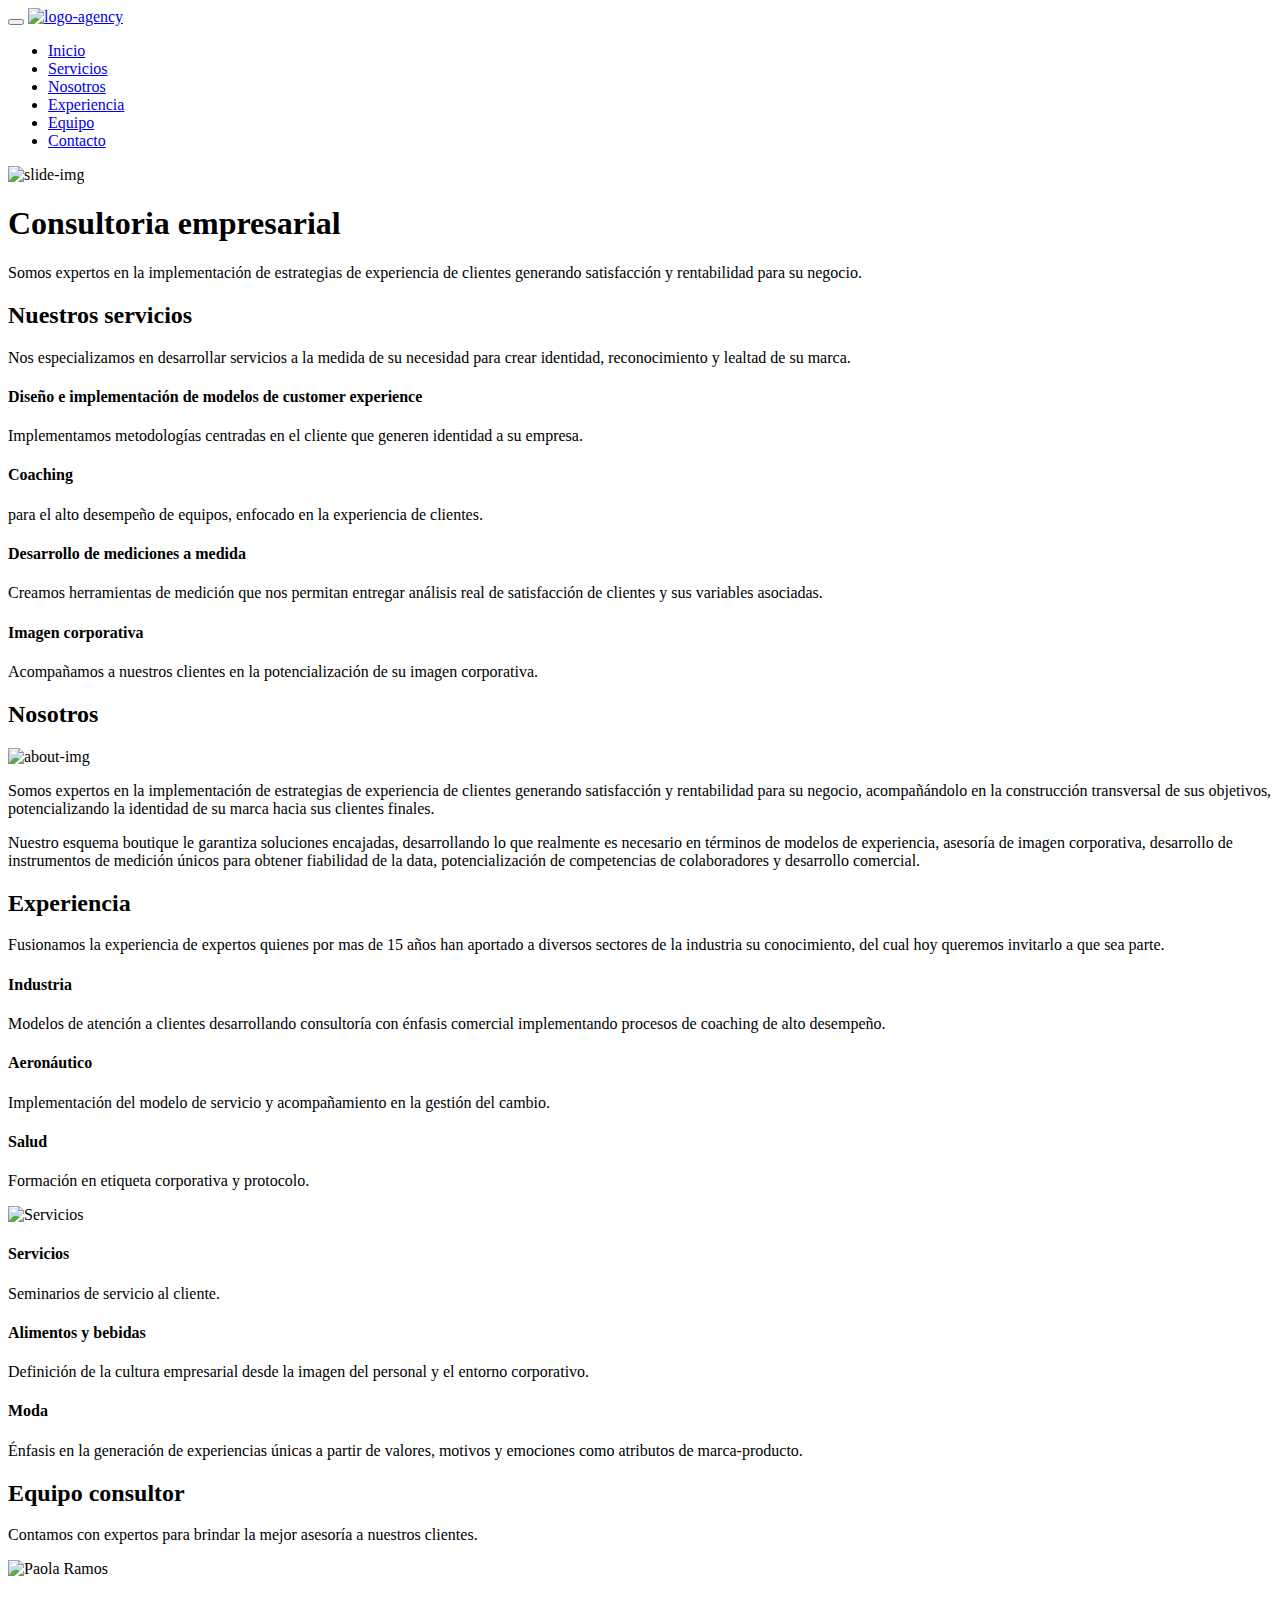
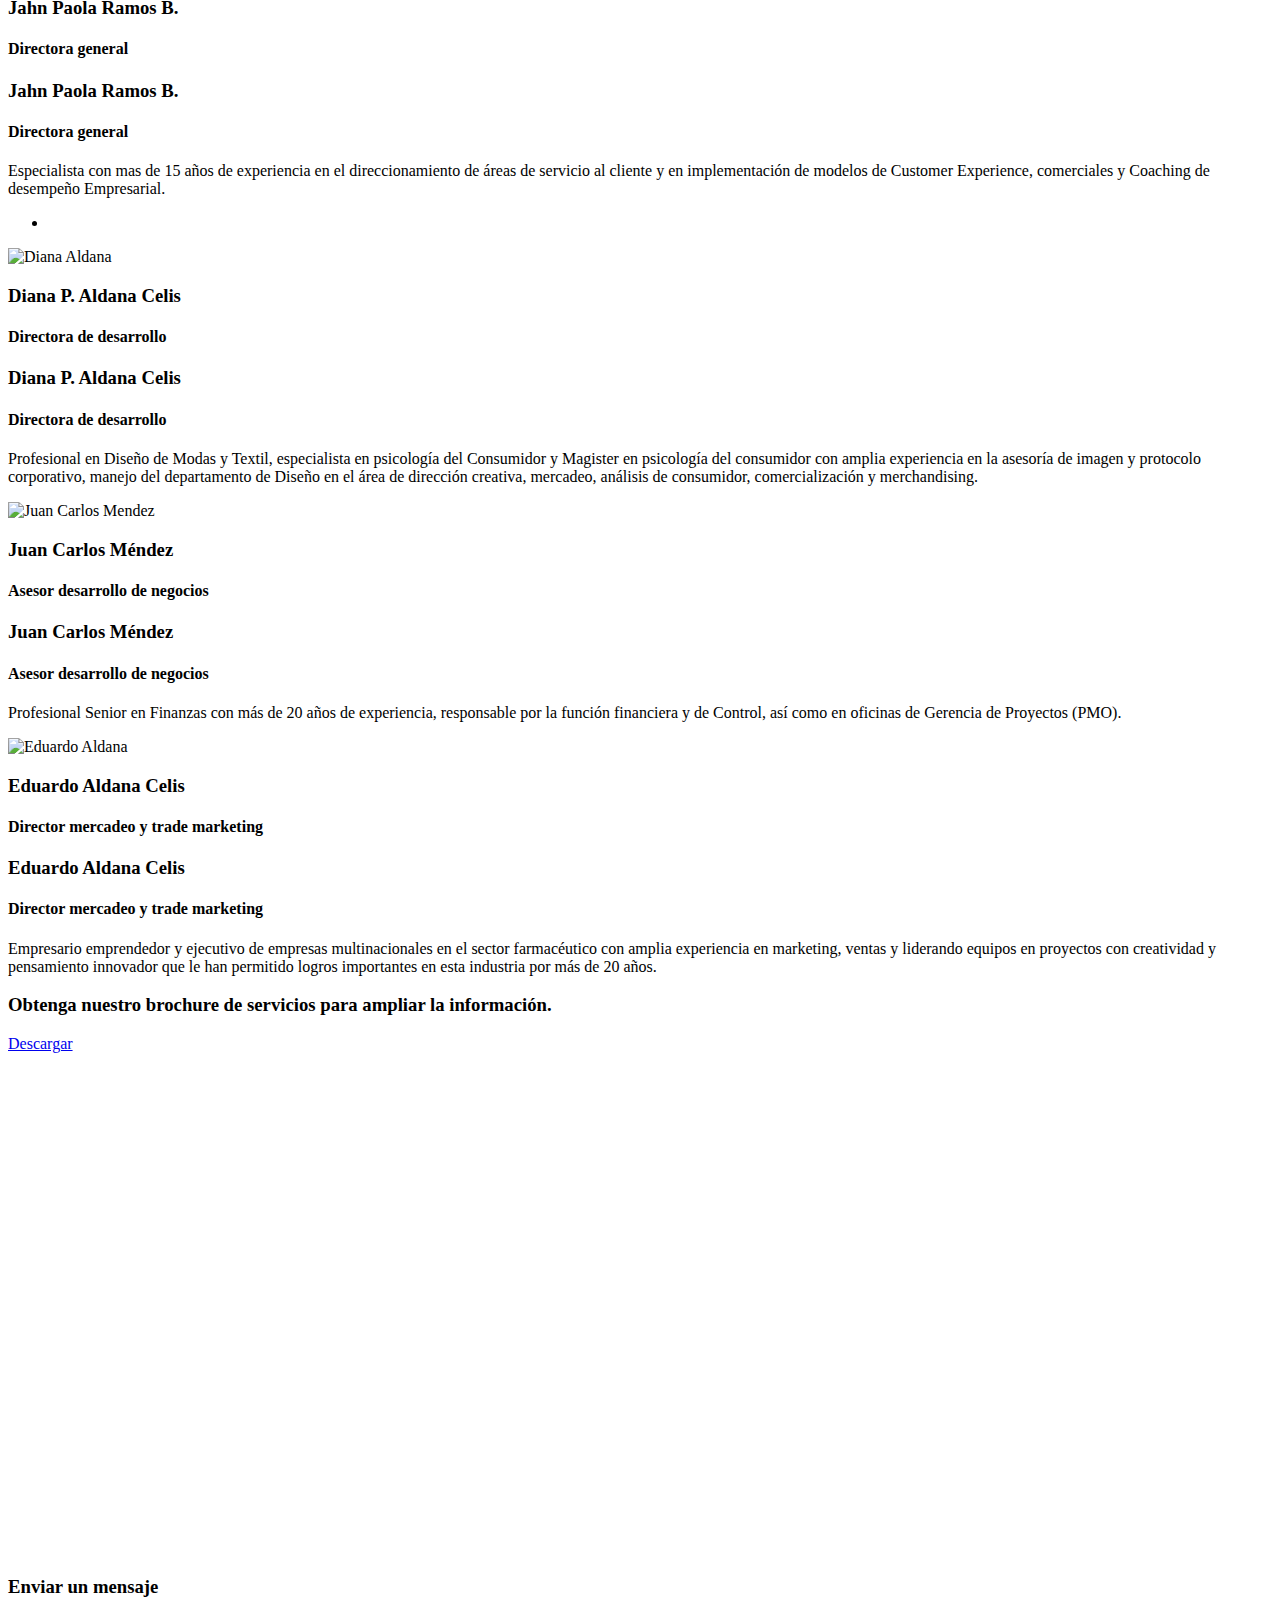
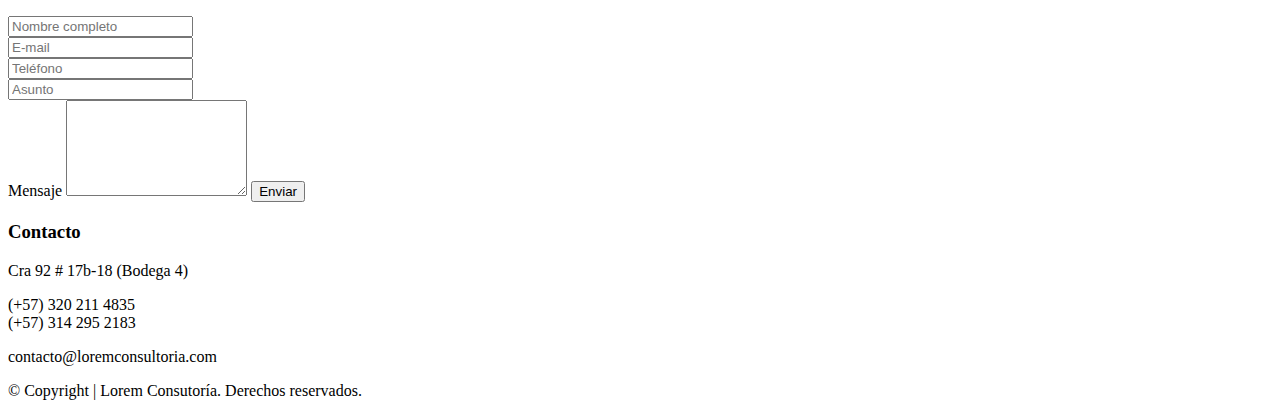
==== index.html @ 99b01c91 "Add files via upload" ====
<!DOCTYPE html>
<html class="no-js" lang="zxx">


<head>
    <meta charset="utf-8">
    <meta name="viewport" content="width=device-width, initial-scale=1.0">
    <meta http-equiv="X-UA-Compatible" content="IE=edge" />
    <meta content="Venum Layout , website customizable theme , responsive theme , top theme on themeforest , best multipurpose theme , Theme Forest Theme"
        name="keywords">
    <!-- The above 3 meta tags *must* come first in the head; any other head content must come *after* these tags -->
    <title>Lorem &#124; Consultoría empresarial</title>
    <!-- icon -->
    <link rel="icon" href="img/favicon.png">
    <!-- Bootstrap -->
    <link rel="stylesheet" href="css/bootstrap.min.css">
    <!-- Fonts -->
    <link rel="stylesheet" href="css/font-awesome.min.css">
    <link rel="stylesheet" type="text/css" href="css/flaticon.css">
    <link rel="stylesheet" href="css/font.css" />
    <!-- Fonts2 -->
    <link rel="stylesheet" type="text/css" href="fonts2/flaticon.css">
    <!-- Animate Min -->
    <link rel="stylesheet" href="css/animate.min.css">
    <!-- Slider Min -->
    <link rel="stylesheet" href="css/owl.carousel.css">
    <!--  youtube -->
    <link rel="stylesheet" href="css/lity.css">
    <link rel="stylesheet" href="css/lightbox.css">
    <!-- Venum stylesheet -->

    <link rel="stylesheet" href="css/slick.css">
    <link rel="stylesheet" href="css/color.css">
    <link rel="stylesheet" href="css/color-theme/theme3.css">
    <link rel="stylesheet" href="css/style.css">
    <link rel="stylesheet" href="css/responsive.css">
    <!--[if lt IE 9]>
	 <script src="js/modernizr-2.8.3.min.js"></script>
    <script src="https://oss.maxcdn.com/respond/1.4.2/respond.min.js"></script>
    <![endif]-->

</head>

<body data-spy="scroll" data-target=".navbar" data-offset="100">
    <!-- loader -->
    <div class="loader-popover" id="loader">
        <div class="loader">
            <div class="loader-container">
                <div class="box1"></div>
                <div class="box2"></div>
                <div class="box3"></div>
                <div class="box4"></div>
            </div>
        </div>
    </div>
    <!-- loader end -->
    <!-- Header-->
    <header>
        <div class="navbar navbar-default type-6">
            <div class="container">
                <div class="navbar-header">
                    <!-- Brand and toggle get grouped for better mobile display -->
                    <button aria-expanded="false" class="navbar-toggle collapsed" data-target=".navbar-collapse" data-toggle="collapse" type="button">
                        <span class="icon-bar"></span>
                        <span class="icon-bar"></span>
                        <span class="icon-bar"></span>
                    </button>
                    <a class="navbar-brand logo-agency" href="#">
                        <img src="img/logo.png" class="img-responsive " alt="logo-agency" />
                    </a>
                </div>
                <!-- Collect the nav links, forms, and other content for toggling -->
                <div class="navbar-collapse collapse ">
                    <ul class="nav navbar-nav">
                        <li class="active">
                            <a href="#inicio">Inicio</a>
                        </li>
                        <li>
                            <a href="#servicios">Servicios</a>
                        </li>
                        <li>
                            <a href="#nosotros">Nosotros</a>
                        </li>
                        <li>
                            <a href="#experiencia">Experiencia</a>
                        </li>
                        <li>
                            <a href="#equipo">Equipo</a>
                        </li>
                        <li>
                            <a href="#contacto">Contacto</a>
                        </li>
                    </ul>
                </div>
                <!-- /.navbar-collapse -->
            </div>
        </div>
    </header>
    <!-- end header -->
    <!-- Start-Home -->
    <main id="inicio">
        <!-- Wrapper for fixed -->
        <div class="carousel-inner" role="listbox">
            <!-- Item 1 -->
            <div class="item active static-home">
                <img src="img/inicio.jpg" class="img-responsive full-width" alt="slide-img">
                <div class="bg-overlay-corp"></div>
                <div class="inner-desc corp-inner-desc">
                    <div class="container">
                        <div class="row">
                            <div class="col-md-12 text-center">
                                <h1 class="slide-title">Consultoria empresarial</h1>
                                <p class="slide-subtitle m-0-auto">
                                    Somos expertos en la implementación de estrategias de experiencia de clientes generando satisfacción y rentabilidad para su negocio.
                                </p>
                            </div>
                        </div>
                    </div>
                </div>
            </div>
        </div>
        <!-- mouse-scroll-->
        <div class="mouse-container corp-mouse-container">
            <a href="#servicios">
                <div class="mouse">
                    <span class="scroll-down"></span>
                </div>
            </a>
        </div>
    </main>
    <!-- END-HOME -->
    
    <!-- Service section -->
    <section class="section-padding back-grey" id="servicios">
        <div class="container">
            <div class="section-title">
                <h2 class="title-content">Nuestros servicios</h2>
                <span class="title-line">
                    <i></i>
                    <i></i>
                    <i></i>
                </span>
            </div>
            <div class="about-detail">
                <p>Nos especializamos en desarrollar servicios a la medida de su necesidad  para crear  identidad, reconocimiento y lealtad de su marca.</p>
            </div>
            <div class="row mar-t-60">
                <div class="col-xs-6 col-sm-3">
                    <div class="caurses-box">
                        <i class="flaticon-016-teamwork-1"></i>
                        <h4 class="service-box-title">Diseño e implementación de modelos de customer experience</h4>
                        <p>Implementamos metodologías centradas en el cliente que generen identidad a su empresa.</p>
                    </div>
                </div>
                <div class="col-xs-6 col-sm-3">
                    <div class="caurses-box">
                        <i class="flaticon-028-conference"></i>
                        <h4 class="service-box-title">Coaching</h4>
                        <p>para el alto desempeño de equipos, enfocado en la experiencia de clientes.</p>
                    </div>
                </div>
                <div class="col-xs-6 col-sm-3">
                    <div class="caurses-box">
                        <i class="flaticon-034-analysis"></i>
                        <h4 class="service-box-title">Desarrollo de mediciones a medida</h4>
                        <p>Creamos herramientas de medición que nos permitan entregar análisis real de satisfacción de clientes y sus variables asociadas.</p>
                    </div>
                </div>

                <div class="col-xs-6 col-sm-3">
                    <div class="caurses-box">
                        <i class="flaticon-026-question-1"></i>
                        <h4 class="service-box-title">Imagen corporativa</h4>
                        <p>Acompañamos a nuestros clientes en la potencialización de su imagen corporativa.</p>
                    </div>
                </div>
                
            </div>
        </div>
    </section>
    <!-- Service section  ends -->
    
    <!-- About-Section -->
    <section class="about section-padding" id="nosotros">
        <div class="container">
            <div class="section-title">
                <h2 class="title-content">Nosotros</h2>
                <span class="title-line">
                    <i></i>
                    <i></i>
                    <i></i>
                </span>
            </div>
            <div class="about-detail">
<!--                <p>Interdum blandit acquam, in curabitur in mollis dis non nullam, nostra sed sapien pede at augue, elit torquent dolor, massa lectus nunc aliquam.</p>-->
            </div>
            <div class="row pad-t-60">
                <div class="col-sm-5 col-xs-12">
                    <div class="about-corp-img">
                        <img src="img/acerca.jpg" class="img-responsive" alt="about-img">
                    </div>
                </div>
                <div class="col-sm-7 col-xs-12">

                    <div class="about-content">
                        <p>Somos expertos en la implementación de estrategias de experiencia de clientes generando satisfacción y rentabilidad para su negocio, acompañándolo en la construcción transversal de sus objetivos, potencializando la identidad de su marca hacia sus clientes finales.</p>
                        <p>Nuestro esquema boutique le garantiza soluciones encajadas, desarrollando lo que realmente es necesario en términos de modelos de experiencia, asesoría de imagen corporativa, desarrollo de instrumentos de medición únicos para obtener fiabilidad de la data, potencialización de competencias de colaboradores y desarrollo comercial.</p>
                    </div>
                </div>
            </div>
        </div>
    </section>
    <!-- about section  ends -->

    <!-- Experiance section -->
    <section class="section-padding back-grey" id="experiencia">
        <div class="container">
            <div class="section-title">
                <h2 class="title-content">Experiencia</h2>
                <span class="title-line">
                    <i></i>
                    <i></i>
                    <i></i>
                </span>
            </div>
            <div class="about-detail">
                <p>Fusionamos la experiencia de expertos quienes por mas de 15 años han aportado a diversos sectores de la industria su conocimiento, del cual hoy queremos invitarlo a que sea parte.</p>
            </div>
            <div class="row pad-t-60">
                <div class="col-xs-12 col-sm-6 col-md-4">
                    <div class="service-corp-left">
                        <div class="service-corp-box">
                            <div class="corp-service-box">
                                <h4 class="service-box-title">Industria</h4>
                                <p>Modelos de atención a clientes desarrollando consultoría con énfasis comercial implementando procesos de coaching de alto desempeño.</p>
                            </div>
                        </div>
                    </div>
                    <!-- item -->
                    <div class="service-corp-left pad-t-60">
                        <div class="service-corp-box">
                            <div class="corp-service-box">
                                <h4 class="service-box-title">Aeronáutico</h4>
                                <p>Implementación del modelo de servicio y acompañamiento en la gestión del cambio.</p>
                            </div>
                        </div>
                    </div>
                    <!-- item -->
                    <div class="service-corp-left pad-t-60">
                        <div class="service-corp-box">
                            <div class="corp-service-box">
                                <h4 class="service-box-title">Salud</h4>
                                <p>Formación en etiqueta corporativa y protocolo.</p>
                            </div>
                        </div>
                    </div>
                </div>
                <!-- service-img -->
                <div class="col-xs-12 col-md-4 hidden-sm hidden-xs">
                    <div class="corp-service-img">
                        <img src="img/servicios.jpg" class="img-responsive" alt="Servicios">
                    </div>
                </div>
                <div class="col-xs-12 col-sm-6 col-md-4">
                    <div class="service-corp-right">
                        <div class="service-corp-box">
                            <div class="corp-service-box left-box">
                                <h4 class="service-box-title">Servicios</h4>
                                <p>Seminarios de servicio al cliente.</p>
                            </div>
                        </div>
                    </div>
                    <!-- item -->
                    <div class="service-corp-right pad-t-60">
                        <div class="service-corp-box">
                            <div class="corp-service-box left-box">
                                <h4 class="service-box-title">Alimentos y bebidas</h4>
                                <p>Definición de la cultura empresarial desde la imagen del personal y el entorno corporativo.</p>
                            </div>
                        </div>
                    </div>
                    <div class="service-corp-right pad-t-60">
                        <div class="service-corp-box">
                            <div class="corp-service-box left-box">
                                <h4 class="service-box-title">Moda</h4>
                                <p>Énfasis en la generación de experiencias únicas a partir de valores, motivos y emociones como atributos de marca-producto.</p>
                            </div>
                        </div>
                    </div>
                </div>
            </div>
        </div>
    </section>
    <!-- Experince section  ends -->
    
    <!-- Team section   -->
    <section class="team section-padding" id="equipo">
        <div class="container">
            <div class="section-title">
                <h2 class="title-content">Equipo consultor</h2>
                <span class="title-line">
                    <i></i>
                    <i></i>
                    <i></i>
                </span>
            </div>
            <div class="about-detail">
                <p>Contamos con expertos para brindar la mejor asesoría a nuestros clientes.</p>
            </div>
            <!-- team-slider -->
            <div class="team-slides owl-carousel  mar-t-60">
                <!-- item -->
                <div class="creative-box">
                    <div class="creative-img">
                        <img src="img/paola_ramos.jpg" alt="Paola Ramos">
                        <div class="team-member">
                            <h3 class="team-name">Jahn Paola Ramos B.</h3>
                            <h4 class="team-position">Directora general</h4>
                        </div>
                    </div>
                    <div class="creative-box-info">
                        <div class="creative-box-detail">
                            <div class="overlay-border"></div>
                            <div class="overlay-wrap">
                                <h3 class="team-name2">Jahn Paola Ramos B.</h3>
                                <h4 class="team-position2">Directora general</h4>
                                <div class="creative-description">
                                    <p>Especialista con mas de 15 años de experiencia en el direccionamiento de áreas de servicio al cliente y en implementación de modelos de Customer Experience, comerciales y Coaching de desempeño Empresarial.</p>
                                </div>
                                <ul class="social">
                                    <li>
                                        <a href="https://www.linkedin.com/in/jahn-paola-ramos-bolaños-69a4546b" target="_blank">
                                            <span class="fa fa-linkedin"></span>
                                        </a>
                                    </li>
                                </ul>
                            </div>
                        </div>
                    </div>
                </div>
                <!-- item -->
                <div class="creative-box">
                    <div class="creative-img">
                        <img src="img/diana_aldana.jpg" alt="Diana Aldana">
                        <div class="team-member">
                            <h3 class="team-name">Diana P. Aldana Celis</h3>
                            <h4 class="team-position">Directora de desarrollo</h4>
                        </div>
                    </div>
                    <div class="creative-box-info">
                        <div class="creative-box-detail">
                            <div class="overlay-border"></div>
                            <div class="overlay-wrap">
                                <h3 class="team-name2">Diana P. Aldana Celis</h3>
                                <h4 class="team-position2">Directora de desarrollo</h4>
                                <div class="creative-description">
                                    <p>Profesional en Diseño de Modas y Textil, especialista en psicología del Consumidor y Magister en psicología del consumidor con amplia experiencia en la asesoría de imagen y protocolo corporativo, manejo del departamento de Diseño en el área de dirección creativa, mercadeo, análisis de consumidor, comercialización y merchandising.</p>
                                </div>
<!--
                                <ul class="social">
                                    <li>
                                        <a href="#">
                                            <span class="fa fa-linkedin"></span>
                                        </a>
                                    </li>
                                </ul>
-->
                            </div>
                        </div>
                    </div>
                </div>
                <!-- item -->
                <div class="creative-box">
                    <div class="creative-img">
                        <img src="img/juan_mendez.jpg" alt="Juan Carlos Mendez">
                        <div class="team-member">
                            <h3 class="team-name">Juan Carlos Méndez</h3>
                            <h4 class="team-position">Asesor desarrollo de negocios</h4>
                        </div>
                    </div>
                    <div class="creative-box-info">
                        <div class="creative-box-detail">
                            <div class="overlay-border"></div>
                            <div class="overlay-wrap">
                                <h3 class="team-name2">Juan Carlos Méndez</h3>
                                <h4 class="team-position2">Asesor desarrollo de negocios</h4>
                                <div class="creative-description">
                                    <p>Profesional Senior en Finanzas con más de 20 años de experiencia, responsable por la función financiera y de Control, así como en oficinas de Gerencia de Proyectos (PMO).</p>
                                </div>
<!--
                                <ul class="social">
                                    <li>
                                        <a href="#">
                                            <span class="fa fa-linkedin"></span>
                                        </a>
                                    </li>
                                </ul>
-->
                            </div>
                        </div>
                    </div>
                </div>
                <!-- item -->
                <div class="creative-box">
                    <div class="creative-img">
                        <img src="img/eduardo_aldana.jpg" alt="Eduardo Aldana">
                        <div class="team-member">
                            <h3 class="team-name">Eduardo Aldana Celis</h3>
                            <h4 class="team-position">Director mercadeo y trade marketing</h4>
                        </div>
                    </div>
                    <div class="creative-box-info">
                        <div class="creative-box-detail">
                            <div class="overlay-border"></div>
                            <div class="overlay-wrap">
                                <h3 class="team-name2">Eduardo Aldana Celis</h3>
                                <h4 class="team-position2">Director mercadeo y trade marketing</h4>
                                <div class="creative-description">
                                    <p>Empresario emprendedor y ejecutivo de empresas multinacionales en el sector farmacéutico con amplia experiencia en marketing, ventas y liderando equipos en proyectos con creatividad y pensamiento innovador que le han permitido logros importantes en esta industria por más de 20 años.</p>
                                </div>
<!--
                                <ul class="social">
                                    <li>
                                        <a href="#">
                                            <span class="fa fa-linkedin"></span>
                                        </a>
                                    </li>
                                </ul>
-->
                            </div>
                        </div>
                    </div>
                </div>

            </div>
        </div>
    </section>
    <!-- Team section  ends -->
    
    <!-- search section -->
    <div class="search-section section-padding" id="brochure">
        <div class="container">
            <div class="search-item">
                <h3 class="colud-desc">Obtenga nuestro brochure de servicios para ampliar la información.</h3>
                <div class="form-group">
                    <a href="pdf/brochure_lorem_consultoria.pdf" class="btn btn-subscribe bg-corp-btn" target="_blank">Descargar</a>
                </div>
            </div>
        </div>
    </div>
    <!-- Search section  ends -->
    
    <!-- google map -->
    <div>
        <iframe src="https://www.google.com/maps/embed?pb=!1m18!1m12!1m3!1d3976.597256353423!2d-74.1395526846743!3d4.665672743258023!2m3!1f0!2f0!3f0!3m2!1i1024!2i768!4f13.1!3m3!1m2!1s0x8e3f9c62dd8c9e81%3A0x4a41a7c8c65f574e!2sCra.%2092%20%2317b-18%2C%20Bogot%C3%A1!5e0!3m2!1ses-419!2sco!4v1583861255949!5m2!1ses-419!2sco" width="100%" height="500" frameborder="0" style="border:0;" allowfullscreen=""></iframe>
    </div>
    <!-- Google Map ends -->
    <!-- Footer section -->
    <footer class="footer agency">
        <div class="container">
            <div class="inner-footer">
                <div class="footer-form-panel ">
                    <div class="info-form" id="contacto">
                        <h3 class="con-info-title">Enviar un mensaje</h3>
                        <form action="https://formspree.io/contacto@loremconsultoria.com" method="POST">
                        <div class="row">
                            <div class="col-md-6 col-sm-12">
                                <div class="form-group">
                                    <input type="text" name="name" class="form-control" placeholder="Nombre completo">
                                </div>
                            </div>
                            <div class="col-md-6 col-sm-12">
                                <div class="form-group">
                                    <input type="email" name="_replyto" class="form-control" placeholder="E-mail">
                                </div>
                            </div>
                        </div>
                        <div class="row">
                            <div class="col-md-6 col-sm-12">
                                <div class="form-group">
                                    <input type="text" name="name" class="form-control" placeholder="Teléfono">
                                </div>
                            </div>
                            <div class="col-md-6 col-sm-12">
                                <div class="form-group">
                                    <input type="text" name="name" class="form-control" placeholder="Asunto">
                                </div>
                            </div>
                        </div>
                        <div class="row">
                            <div class="col-md-12">
                                <div class="form-textarea">
                                    <label for="name">Mensaje</label>
                                    <textarea name="massage" rows="6" class="textarea" placeholder="" id="name"></textarea>
                                    <input type="submit" class="btn text-center comment-btn corp-bg-btn" value="Enviar">
                                </div>
                            </div>
                        </div>
                        </form>
                    </div>
                        

                </div>
                
<!--
                <form action="https://formspree.io/nicolas.vesga@gmail.com" method="POST">
                    <label>
                        Your Name:
                        <input type="text" name="name">
                    </label>
                    <label>
                        Your Email:
                        <input type="email" name="_replyto">
                    </label>
                    <label>
                        Message:
                        <textarea name="message"></textarea>
                    </label>
                        <input type="submit" value="Send">
                </form>
-->
                
                <div class="footer-contact-panel corp-contact-panel ">
                    <div class="con-info corp-bg-clr">
                        <h3 class="con-info-title">Contacto</h3>
<!--
                        <div class="cont-review">
                            <span aria-hidden="true" class=" icon_clock_alt"></span>
                            <p>Lun-Vie 09:00am - 05:00pm</p>
                        </div>
-->
                        <div class="cont-review">
                            <span aria-hidden="true" class="icon_pin_alt"></span>
                            <p>Cra 92 # 17b-18 (Bodega 4)</p>
                        </div>
                        <div class="cont-review">
                            <span aria-hidden="true" class="icon_phone"></span>
                            <p>(+57) 320 211 4835
                            <br>(+57) 314 295 2183</p>
                        </div>
                        <div class="cont-review">
                            <span aria-hidden="true" class="icon_mail_alt"></span>
                            <p class="pad-b-0">contacto@loremconsultoria.com
                        </div>
<!--
                        <div class="footer-social-icon">
                            <ul>
                                <li>
                                    <a href="#">
                                        <i class=" fa fa-linkedin" aria-hidden="true"></i>
                                    </a>
                                </li>
                            </ul>
                        </div>
-->
                    </div>
                </div>
            </div>
            <div class="up-angle text-center">
                <a aria-hidden="true" href="#inicio" data-toggle="tooltip">
                    <i class="arrow_carrot-2up"></i>
                </a>
            </div>
        </div>
    </footer>
    <!-- Footer bottom-->
    <div class="footer-copyright">
        <div class="container">
            <p>&copy; Copyright | Lorem Consutoría. Derechos reservados.</p>
        </div>
    </div>
    <!-- Footer section  ends -->

    <!-- Jquery -->
    <script src="js/jquery.min.js"></script>
    <!-- Bootstrap JS -->
    <script src="js/bootstrap.min.js"></script>
    <!-- plugin.min JS -->
    <script src="js/plugin.min.js"></script>
    <!-- Activate JS -->
    <script src="js/main.js"></script>

</body>

</html>
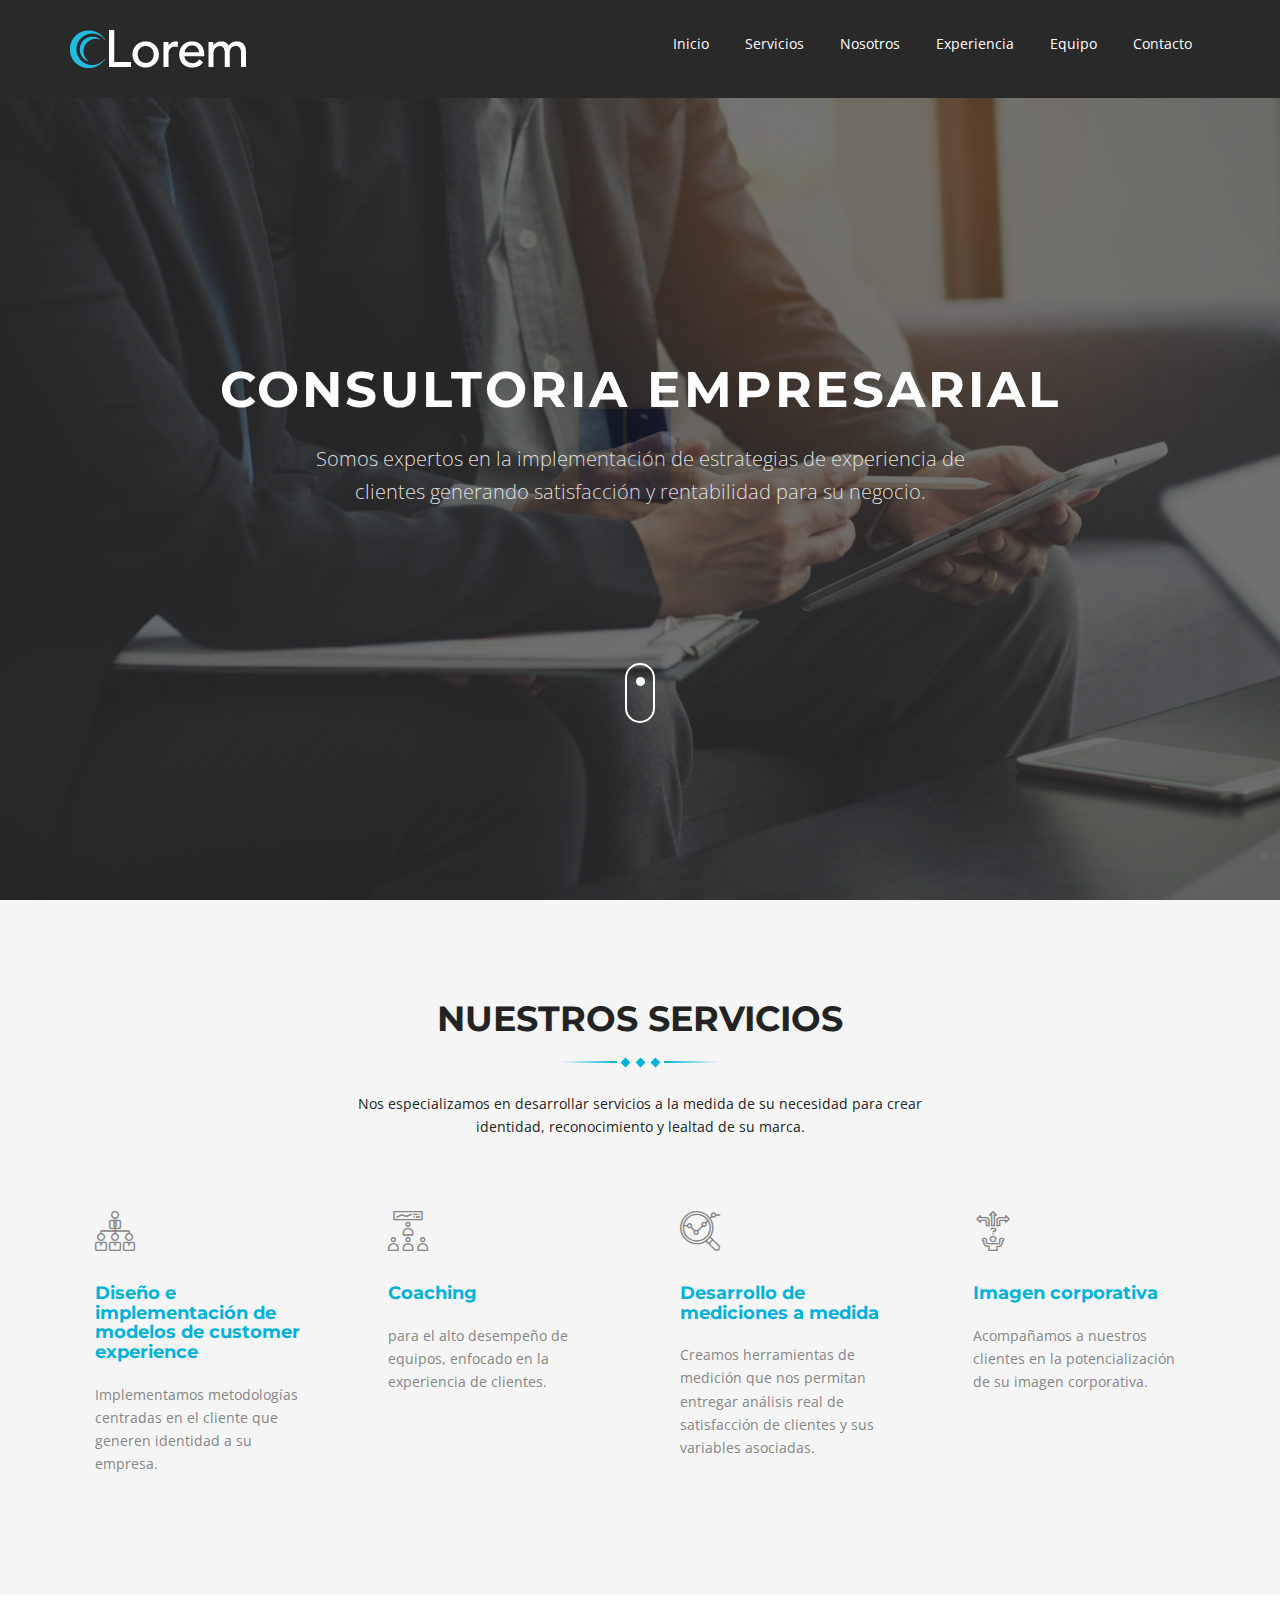
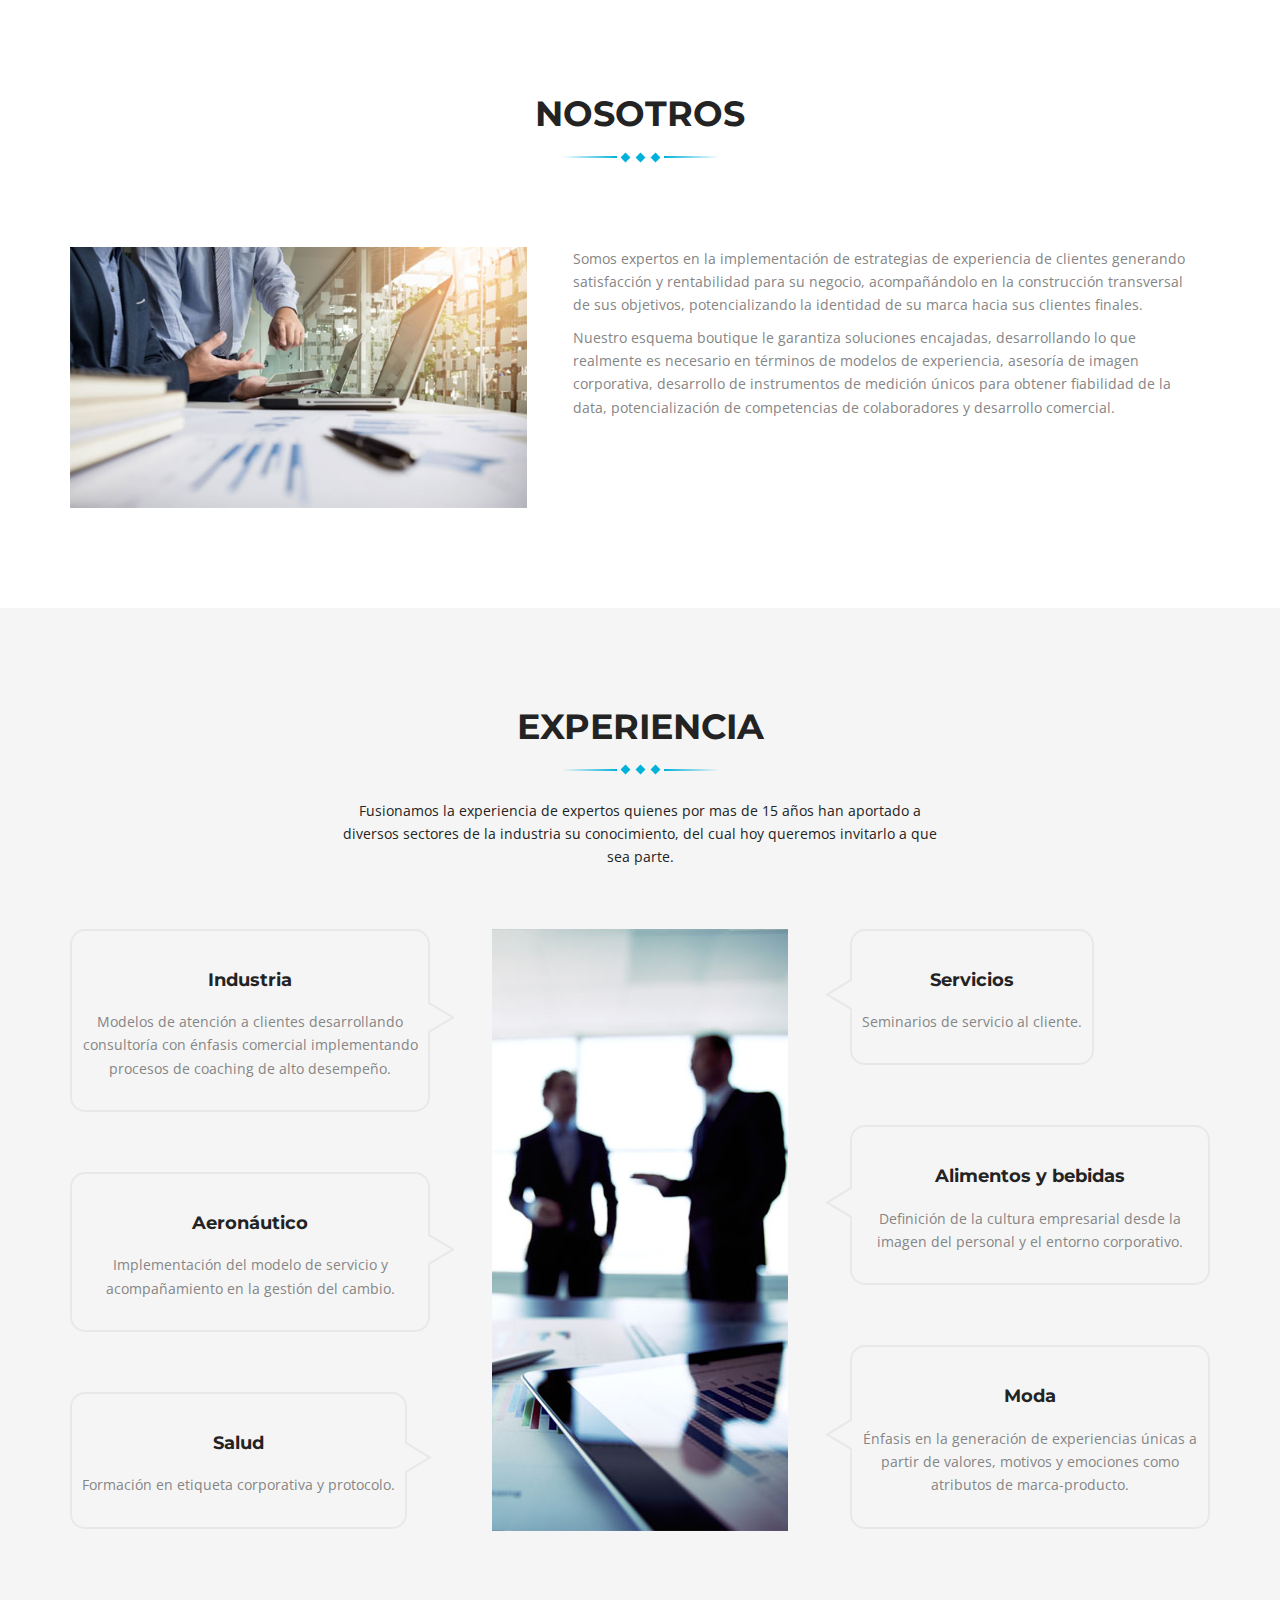
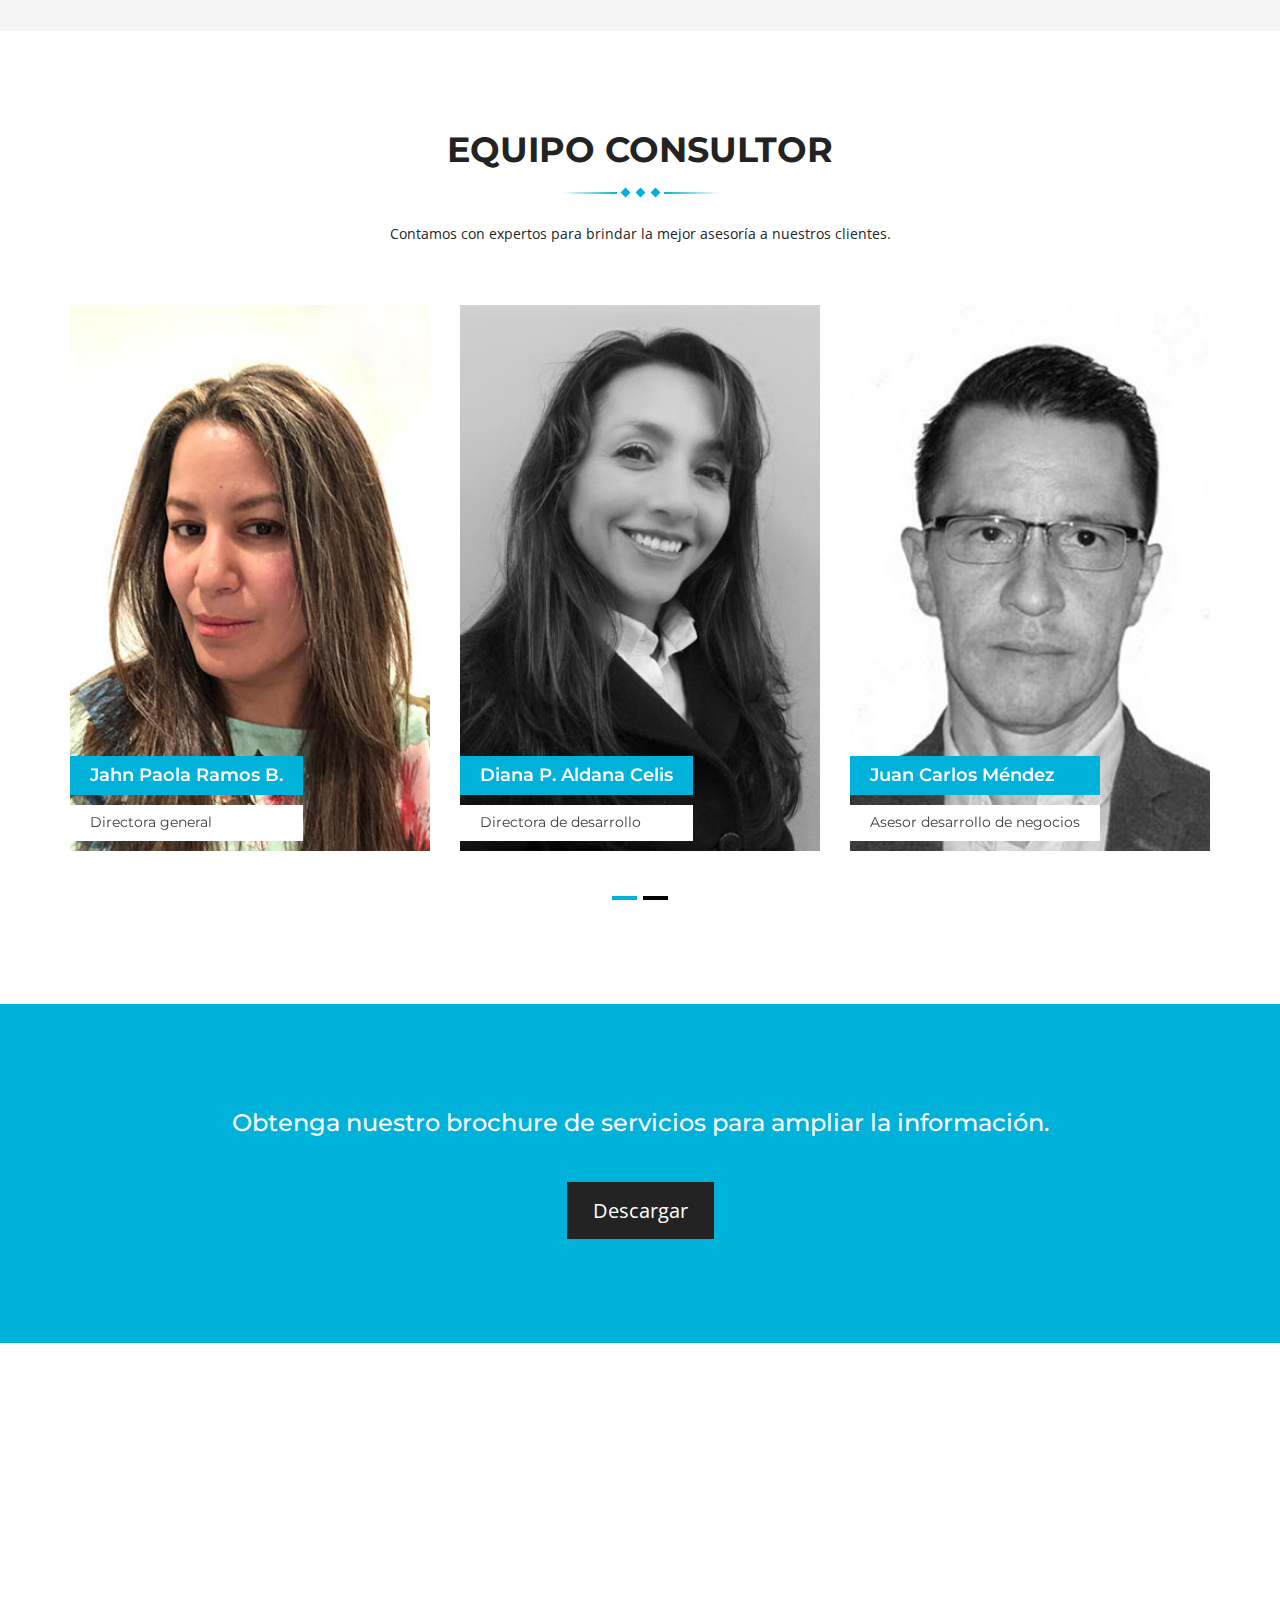
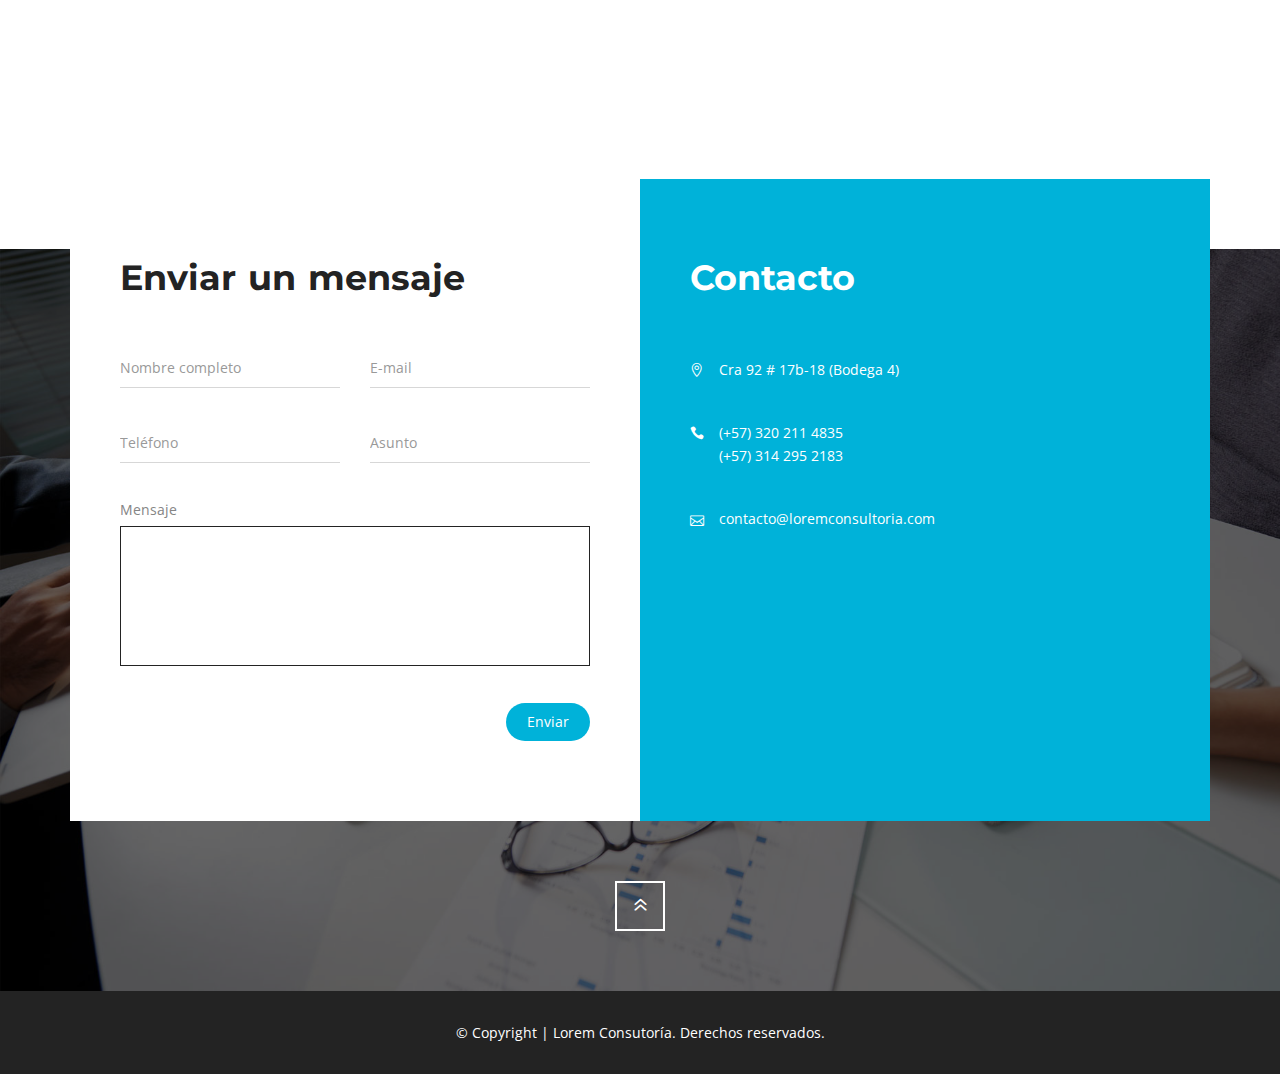
==== commit 435fd492: "Create index.html" ====
--- a/index.html
+++ b/index.html
@@ -1,585 +1,585 @@
-<!DOCTYPE html>
-<html class="no-js" lang="zxx">
-
-
-<head>
-    <meta charset="utf-8">
-    <meta name="viewport" content="width=device-width, initial-scale=1.0">
-    <meta http-equiv="X-UA-Compatible" content="IE=edge" />
-    <meta content="Venum Layout , website customizable theme , responsive theme , top theme on themeforest , best multipurpose theme , Theme Forest Theme"
-        name="keywords">
-    <!-- The above 3 meta tags *must* come first in the head; any other head content must come *after* these tags -->
-    <title>Lorem &#124; Consultoría empresarial</title>
-    <!-- icon -->
-    <link rel="icon" href="img/favicon.png">
-    <!-- Bootstrap -->
-    <link rel="stylesheet" href="css/bootstrap.min.css">
-    <!-- Fonts -->
-    <link rel="stylesheet" href="css/font-awesome.min.css">
-    <link rel="stylesheet" type="text/css" href="css/flaticon.css">
-    <link rel="stylesheet" href="css/font.css" />
-    <!-- Fonts2 -->
-    <link rel="stylesheet" type="text/css" href="fonts2/flaticon.css">
-    <!-- Animate Min -->
-    <link rel="stylesheet" href="css/animate.min.css">
-    <!-- Slider Min -->
-    <link rel="stylesheet" href="css/owl.carousel.css">
-    <!--  youtube -->
-    <link rel="stylesheet" href="css/lity.css">
-    <link rel="stylesheet" href="css/lightbox.css">
-    <!-- Venum stylesheet -->
-
-    <link rel="stylesheet" href="css/slick.css">
-    <link rel="stylesheet" href="css/color.css">
-    <link rel="stylesheet" href="css/color-theme/theme3.css">
-    <link rel="stylesheet" href="css/style.css">
-    <link rel="stylesheet" href="css/responsive.css">
-    <!--[if lt IE 9]>
-	 <script src="js/modernizr-2.8.3.min.js"></script>
-    <script src="https://oss.maxcdn.com/respond/1.4.2/respond.min.js"></script>
-    <![endif]-->
-
-</head>
-
-<body data-spy="scroll" data-target=".navbar" data-offset="100">
-    <!-- loader -->
-    <div class="loader-popover" id="loader">
-        <div class="loader">
-            <div class="loader-container">
-                <div class="box1"></div>
-                <div class="box2"></div>
-                <div class="box3"></div>
-                <div class="box4"></div>
-            </div>
-        </div>
-    </div>
-    <!-- loader end -->
-    <!-- Header-->
-    <header>
-        <div class="navbar navbar-default type-6">
-            <div class="container">
-                <div class="navbar-header">
-                    <!-- Brand and toggle get grouped for better mobile display -->
-                    <button aria-expanded="false" class="navbar-toggle collapsed" data-target=".navbar-collapse" data-toggle="collapse" type="button">
-                        <span class="icon-bar"></span>
-                        <span class="icon-bar"></span>
-                        <span class="icon-bar"></span>
-                    </button>
-                    <a class="navbar-brand logo-agency" href="#">
-                        <img src="img/logo.png" class="img-responsive " alt="logo-agency" />
-                    </a>
-                </div>
-                <!-- Collect the nav links, forms, and other content for toggling -->
-                <div class="navbar-collapse collapse ">
-                    <ul class="nav navbar-nav">
-                        <li class="active">
-                            <a href="#inicio">Inicio</a>
-                        </li>
-                        <li>
-                            <a href="#servicios">Servicios</a>
-                        </li>
-                        <li>
-                            <a href="#nosotros">Nosotros</a>
-                        </li>
-                        <li>
-                            <a href="#experiencia">Experiencia</a>
-                        </li>
-                        <li>
-                            <a href="#equipo">Equipo</a>
-                        </li>
-                        <li>
-                            <a href="#contacto">Contacto</a>
-                        </li>
-                    </ul>
-                </div>
-                <!-- /.navbar-collapse -->
-            </div>
-        </div>
-    </header>
-    <!-- end header -->
-    <!-- Start-Home -->
-    <main id="inicio">
-        <!-- Wrapper for fixed -->
-        <div class="carousel-inner" role="listbox">
-            <!-- Item 1 -->
-            <div class="item active static-home">
-                <img src="img/inicio.jpg" class="img-responsive full-width" alt="slide-img">
-                <div class="bg-overlay-corp"></div>
-                <div class="inner-desc corp-inner-desc">
-                    <div class="container">
-                        <div class="row">
-                            <div class="col-md-12 text-center">
-                                <h1 class="slide-title">Consultoria empresarial</h1>
-                                <p class="slide-subtitle m-0-auto">
-                                    Somos expertos en la implementación de estrategias de experiencia de clientes generando satisfacción y rentabilidad para su negocio.
-                                </p>
-                            </div>
-                        </div>
-                    </div>
-                </div>
-            </div>
-        </div>
-        <!-- mouse-scroll-->
-        <div class="mouse-container corp-mouse-container">
-            <a href="#servicios">
-                <div class="mouse">
-                    <span class="scroll-down"></span>
-                </div>
-            </a>
-        </div>
-    </main>
-    <!-- END-HOME -->
-    
-    <!-- Service section -->
-    <section class="section-padding back-grey" id="servicios">
-        <div class="container">
-            <div class="section-title">
-                <h2 class="title-content">Nuestros servicios</h2>
-                <span class="title-line">
-                    <i></i>
-                    <i></i>
-                    <i></i>
-                </span>
-            </div>
-            <div class="about-detail">
-                <p>Nos especializamos en desarrollar servicios a la medida de su necesidad  para crear  identidad, reconocimiento y lealtad de su marca.</p>
-            </div>
-            <div class="row mar-t-60">
-                <div class="col-xs-6 col-sm-3">
-                    <div class="caurses-box">
-                        <i class="flaticon-016-teamwork-1"></i>
-                        <h4 class="service-box-title">Diseño e implementación de modelos de customer experience</h4>
-                        <p>Implementamos metodologías centradas en el cliente que generen identidad a su empresa.</p>
-                    </div>
-                </div>
-                <div class="col-xs-6 col-sm-3">
-                    <div class="caurses-box">
-                        <i class="flaticon-028-conference"></i>
-                        <h4 class="service-box-title">Coaching</h4>
-                        <p>para el alto desempeño de equipos, enfocado en la experiencia de clientes.</p>
-                    </div>
-                </div>
-                <div class="col-xs-6 col-sm-3">
-                    <div class="caurses-box">
-                        <i class="flaticon-034-analysis"></i>
-                        <h4 class="service-box-title">Desarrollo de mediciones a medida</h4>
-                        <p>Creamos herramientas de medición que nos permitan entregar análisis real de satisfacción de clientes y sus variables asociadas.</p>
-                    </div>
-                </div>
-
-                <div class="col-xs-6 col-sm-3">
-                    <div class="caurses-box">
-                        <i class="flaticon-026-question-1"></i>
-                        <h4 class="service-box-title">Imagen corporativa</h4>
-                        <p>Acompañamos a nuestros clientes en la potencialización de su imagen corporativa.</p>
-                    </div>
-                </div>
-                
-            </div>
-        </div>
-    </section>
-    <!-- Service section  ends -->
-    
-    <!-- About-Section -->
-    <section class="about section-padding" id="nosotros">
-        <div class="container">
-            <div class="section-title">
-                <h2 class="title-content">Nosotros</h2>
-                <span class="title-line">
-                    <i></i>
-                    <i></i>
-                    <i></i>
-                </span>
-            </div>
-            <div class="about-detail">
-<!--                <p>Interdum blandit acquam, in curabitur in mollis dis non nullam, nostra sed sapien pede at augue, elit torquent dolor, massa lectus nunc aliquam.</p>-->
-            </div>
-            <div class="row pad-t-60">
-                <div class="col-sm-5 col-xs-12">
-                    <div class="about-corp-img">
-                        <img src="img/acerca.jpg" class="img-responsive" alt="about-img">
-                    </div>
-                </div>
-                <div class="col-sm-7 col-xs-12">
-
-                    <div class="about-content">
-                        <p>Somos expertos en la implementación de estrategias de experiencia de clientes generando satisfacción y rentabilidad para su negocio, acompañándolo en la construcción transversal de sus objetivos, potencializando la identidad de su marca hacia sus clientes finales.</p>
-                        <p>Nuestro esquema boutique le garantiza soluciones encajadas, desarrollando lo que realmente es necesario en términos de modelos de experiencia, asesoría de imagen corporativa, desarrollo de instrumentos de medición únicos para obtener fiabilidad de la data, potencialización de competencias de colaboradores y desarrollo comercial.</p>
-                    </div>
-                </div>
-            </div>
-        </div>
-    </section>
-    <!-- about section  ends -->
-
-    <!-- Experiance section -->
-    <section class="section-padding back-grey" id="experiencia">
-        <div class="container">
-            <div class="section-title">
-                <h2 class="title-content">Experiencia</h2>
-                <span class="title-line">
-                    <i></i>
-                    <i></i>
-                    <i></i>
-                </span>
-            </div>
-            <div class="about-detail">
-                <p>Fusionamos la experiencia de expertos quienes por mas de 15 años han aportado a diversos sectores de la industria su conocimiento, del cual hoy queremos invitarlo a que sea parte.</p>
-            </div>
-            <div class="row pad-t-60">
-                <div class="col-xs-12 col-sm-6 col-md-4">
-                    <div class="service-corp-left">
-                        <div class="service-corp-box">
-                            <div class="corp-service-box">
-                                <h4 class="service-box-title">Industria</h4>
-                                <p>Modelos de atención a clientes desarrollando consultoría con énfasis comercial implementando procesos de coaching de alto desempeño.</p>
-                            </div>
-                        </div>
-                    </div>
-                    <!-- item -->
-                    <div class="service-corp-left pad-t-60">
-                        <div class="service-corp-box">
-                            <div class="corp-service-box">
-                                <h4 class="service-box-title">Aeronáutico</h4>
-                                <p>Implementación del modelo de servicio y acompañamiento en la gestión del cambio.</p>
-                            </div>
-                        </div>
-                    </div>
-                    <!-- item -->
-                    <div class="service-corp-left pad-t-60">
-                        <div class="service-corp-box">
-                            <div class="corp-service-box">
-                                <h4 class="service-box-title">Salud</h4>
-                                <p>Formación en etiqueta corporativa y protocolo.</p>
-                            </div>
-                        </div>
-                    </div>
-                </div>
-                <!-- service-img -->
-                <div class="col-xs-12 col-md-4 hidden-sm hidden-xs">
-                    <div class="corp-service-img">
-                        <img src="img/servicios.jpg" class="img-responsive" alt="Servicios">
-                    </div>
-                </div>
-                <div class="col-xs-12 col-sm-6 col-md-4">
-                    <div class="service-corp-right">
-                        <div class="service-corp-box">
-                            <div class="corp-service-box left-box">
-                                <h4 class="service-box-title">Servicios</h4>
-                                <p>Seminarios de servicio al cliente.</p>
-                            </div>
-                        </div>
-                    </div>
-                    <!-- item -->
-                    <div class="service-corp-right pad-t-60">
-                        <div class="service-corp-box">
-                            <div class="corp-service-box left-box">
-                                <h4 class="service-box-title">Alimentos y bebidas</h4>
-                                <p>Definición de la cultura empresarial desde la imagen del personal y el entorno corporativo.</p>
-                            </div>
-                        </div>
-                    </div>
-                    <div class="service-corp-right pad-t-60">
-                        <div class="service-corp-box">
-                            <div class="corp-service-box left-box">
-                                <h4 class="service-box-title">Moda</h4>
-                                <p>Énfasis en la generación de experiencias únicas a partir de valores, motivos y emociones como atributos de marca-producto.</p>
-                            </div>
-                        </div>
-                    </div>
-                </div>
-            </div>
-        </div>
-    </section>
-    <!-- Experince section  ends -->
-    
-    <!-- Team section   -->
-    <section class="team section-padding" id="equipo">
-        <div class="container">
-            <div class="section-title">
-                <h2 class="title-content">Equipo consultor</h2>
-                <span class="title-line">
-                    <i></i>
-                    <i></i>
-                    <i></i>
-                </span>
-            </div>
-            <div class="about-detail">
-                <p>Contamos con expertos para brindar la mejor asesoría a nuestros clientes.</p>
-            </div>
-            <!-- team-slider -->
-            <div class="team-slides owl-carousel  mar-t-60">
-                <!-- item -->
-                <div class="creative-box">
-                    <div class="creative-img">
-                        <img src="img/paola_ramos.jpg" alt="Paola Ramos">
-                        <div class="team-member">
-                            <h3 class="team-name">Jahn Paola Ramos B.</h3>
-                            <h4 class="team-position">Directora general</h4>
-                        </div>
-                    </div>
-                    <div class="creative-box-info">
-                        <div class="creative-box-detail">
-                            <div class="overlay-border"></div>
-                            <div class="overlay-wrap">
-                                <h3 class="team-name2">Jahn Paola Ramos B.</h3>
-                                <h4 class="team-position2">Directora general</h4>
-                                <div class="creative-description">
-                                    <p>Especialista con mas de 15 años de experiencia en el direccionamiento de áreas de servicio al cliente y en implementación de modelos de Customer Experience, comerciales y Coaching de desempeño Empresarial.</p>
-                                </div>
-                                <ul class="social">
-                                    <li>
-                                        <a href="https://www.linkedin.com/in/jahn-paola-ramos-bolaños-69a4546b" target="_blank">
-                                            <span class="fa fa-linkedin"></span>
-                                        </a>
-                                    </li>
-                                </ul>
-                            </div>
-                        </div>
-                    </div>
-                </div>
-                <!-- item -->
-                <div class="creative-box">
-                    <div class="creative-img">
-                        <img src="img/diana_aldana.jpg" alt="Diana Aldana">
-                        <div class="team-member">
-                            <h3 class="team-name">Diana P. Aldana Celis</h3>
-                            <h4 class="team-position">Directora de desarrollo</h4>
-                        </div>
-                    </div>
-                    <div class="creative-box-info">
-                        <div class="creative-box-detail">
-                            <div class="overlay-border"></div>
-                            <div class="overlay-wrap">
-                                <h3 class="team-name2">Diana P. Aldana Celis</h3>
-                                <h4 class="team-position2">Directora de desarrollo</h4>
-                                <div class="creative-description">
-                                    <p>Profesional en Diseño de Modas y Textil, especialista en psicología del Consumidor y Magister en psicología del consumidor con amplia experiencia en la asesoría de imagen y protocolo corporativo, manejo del departamento de Diseño en el área de dirección creativa, mercadeo, análisis de consumidor, comercialización y merchandising.</p>
-                                </div>
-<!--
-                                <ul class="social">
-                                    <li>
-                                        <a href="#">
-                                            <span class="fa fa-linkedin"></span>
-                                        </a>
-                                    </li>
-                                </ul>
--->
-                            </div>
-                        </div>
-                    </div>
-                </div>
-                <!-- item -->
-                <div class="creative-box">
-                    <div class="creative-img">
-                        <img src="img/juan_mendez.jpg" alt="Juan Carlos Mendez">
-                        <div class="team-member">
-                            <h3 class="team-name">Juan Carlos Méndez</h3>
-                            <h4 class="team-position">Asesor desarrollo de negocios</h4>
-                        </div>
-                    </div>
-                    <div class="creative-box-info">
-                        <div class="creative-box-detail">
-                            <div class="overlay-border"></div>
-                            <div class="overlay-wrap">
-                                <h3 class="team-name2">Juan Carlos Méndez</h3>
-                                <h4 class="team-position2">Asesor desarrollo de negocios</h4>
-                                <div class="creative-description">
-                                    <p>Profesional Senior en Finanzas con más de 20 años de experiencia, responsable por la función financiera y de Control, así como en oficinas de Gerencia de Proyectos (PMO).</p>
-                                </div>
-<!--
-                                <ul class="social">
-                                    <li>
-                                        <a href="#">
-                                            <span class="fa fa-linkedin"></span>
-                                        </a>
-                                    </li>
-                                </ul>
--->
-                            </div>
-                        </div>
-                    </div>
-                </div>
-                <!-- item -->
-                <div class="creative-box">
-                    <div class="creative-img">
-                        <img src="img/eduardo_aldana.jpg" alt="Eduardo Aldana">
-                        <div class="team-member">
-                            <h3 class="team-name">Eduardo Aldana Celis</h3>
-                            <h4 class="team-position">Director mercadeo y trade marketing</h4>
-                        </div>
-                    </div>
-                    <div class="creative-box-info">
-                        <div class="creative-box-detail">
-                            <div class="overlay-border"></div>
-                            <div class="overlay-wrap">
-                                <h3 class="team-name2">Eduardo Aldana Celis</h3>
-                                <h4 class="team-position2">Director mercadeo y trade marketing</h4>
-                                <div class="creative-description">
-                                    <p>Empresario emprendedor y ejecutivo de empresas multinacionales en el sector farmacéutico con amplia experiencia en marketing, ventas y liderando equipos en proyectos con creatividad y pensamiento innovador que le han permitido logros importantes en esta industria por más de 20 años.</p>
-                                </div>
-<!--
-                                <ul class="social">
-                                    <li>
-                                        <a href="#">
-                                            <span class="fa fa-linkedin"></span>
-                                        </a>
-                                    </li>
-                                </ul>
--->
-                            </div>
-                        </div>
-                    </div>
-                </div>
-
-            </div>
-        </div>
-    </section>
-    <!-- Team section  ends -->
-    
-    <!-- search section -->
-    <div class="search-section section-padding" id="brochure">
-        <div class="container">
-            <div class="search-item">
-                <h3 class="colud-desc">Obtenga nuestro brochure de servicios para ampliar la información.</h3>
-                <div class="form-group">
-                    <a href="pdf/brochure_lorem_consultoria.pdf" class="btn btn-subscribe bg-corp-btn" target="_blank">Descargar</a>
-                </div>
-            </div>
-        </div>
-    </div>
-    <!-- Search section  ends -->
-    
-    <!-- google map -->
-    <div>
-        <iframe src="https://www.google.com/maps/embed?pb=!1m18!1m12!1m3!1d3976.597256353423!2d-74.1395526846743!3d4.665672743258023!2m3!1f0!2f0!3f0!3m2!1i1024!2i768!4f13.1!3m3!1m2!1s0x8e3f9c62dd8c9e81%3A0x4a41a7c8c65f574e!2sCra.%2092%20%2317b-18%2C%20Bogot%C3%A1!5e0!3m2!1ses-419!2sco!4v1583861255949!5m2!1ses-419!2sco" width="100%" height="500" frameborder="0" style="border:0;" allowfullscreen=""></iframe>
-    </div>
-    <!-- Google Map ends -->
-    <!-- Footer section -->
-    <footer class="footer agency">
-        <div class="container">
-            <div class="inner-footer">
-                <div class="footer-form-panel ">
-                    <div class="info-form" id="contacto">
-                        <h3 class="con-info-title">Enviar un mensaje</h3>
-                        <form action="https://formspree.io/contacto@loremconsultoria.com" method="POST">
-                        <div class="row">
-                            <div class="col-md-6 col-sm-12">
-                                <div class="form-group">
-                                    <input type="text" name="name" class="form-control" placeholder="Nombre completo">
-                                </div>
-                            </div>
-                            <div class="col-md-6 col-sm-12">
-                                <div class="form-group">
-                                    <input type="email" name="_replyto" class="form-control" placeholder="E-mail">
-                                </div>
-                            </div>
-                        </div>
-                        <div class="row">
-                            <div class="col-md-6 col-sm-12">
-                                <div class="form-group">
-                                    <input type="text" name="name" class="form-control" placeholder="Teléfono">
-                                </div>
-                            </div>
-                            <div class="col-md-6 col-sm-12">
-                                <div class="form-group">
-                                    <input type="text" name="name" class="form-control" placeholder="Asunto">
-                                </div>
-                            </div>
-                        </div>
-                        <div class="row">
-                            <div class="col-md-12">
-                                <div class="form-textarea">
-                                    <label for="name">Mensaje</label>
-                                    <textarea name="massage" rows="6" class="textarea" placeholder="" id="name"></textarea>
-                                    <input type="submit" class="btn text-center comment-btn corp-bg-btn" value="Enviar">
-                                </div>
-                            </div>
-                        </div>
-                        </form>
-                    </div>
-                        
-
-                </div>
-                
-<!--
-                <form action="https://formspree.io/nicolas.vesga@gmail.com" method="POST">
-                    <label>
-                        Your Name:
-                        <input type="text" name="name">
-                    </label>
-                    <label>
-                        Your Email:
-                        <input type="email" name="_replyto">
-                    </label>
-                    <label>
-                        Message:
-                        <textarea name="message"></textarea>
-                    </label>
-                        <input type="submit" value="Send">
-                </form>
--->
-                
-                <div class="footer-contact-panel corp-contact-panel ">
-                    <div class="con-info corp-bg-clr">
-                        <h3 class="con-info-title">Contacto</h3>
-<!--
-                        <div class="cont-review">
-                            <span aria-hidden="true" class=" icon_clock_alt"></span>
-                            <p>Lun-Vie 09:00am - 05:00pm</p>
-                        </div>
--->
-                        <div class="cont-review">
-                            <span aria-hidden="true" class="icon_pin_alt"></span>
-                            <p>Cra 92 # 17b-18 (Bodega 4)</p>
-                        </div>
-                        <div class="cont-review">
-                            <span aria-hidden="true" class="icon_phone"></span>
-                            <p>(+57) 320 211 4835
-                            <br>(+57) 314 295 2183</p>
-                        </div>
-                        <div class="cont-review">
-                            <span aria-hidden="true" class="icon_mail_alt"></span>
-                            <p class="pad-b-0">contacto@loremconsultoria.com
-                        </div>
-<!--
-                        <div class="footer-social-icon">
-                            <ul>
-                                <li>
-                                    <a href="#">
-                                        <i class=" fa fa-linkedin" aria-hidden="true"></i>
-                                    </a>
-                                </li>
-                            </ul>
-                        </div>
--->
-                    </div>
-                </div>
-            </div>
-            <div class="up-angle text-center">
-                <a aria-hidden="true" href="#inicio" data-toggle="tooltip">
-                    <i class="arrow_carrot-2up"></i>
-                </a>
-            </div>
-        </div>
-    </footer>
-    <!-- Footer bottom-->
-    <div class="footer-copyright">
-        <div class="container">
-            <p>&copy; Copyright | Lorem Consutoría. Derechos reservados.</p>
-        </div>
-    </div>
-    <!-- Footer section  ends -->
-
-    <!-- Jquery -->
-    <script src="js/jquery.min.js"></script>
-    <!-- Bootstrap JS -->
-    <script src="js/bootstrap.min.js"></script>
-    <!-- plugin.min JS -->
-    <script src="js/plugin.min.js"></script>
-    <!-- Activate JS -->
-    <script src="js/main.js"></script>
-
-</body>
-
-</html>+<!DOCTYPE html>
+<html class="no-js" lang="zxx">
+
+
+<head>
+    <meta charset="utf-8">
+    <meta name="viewport" content="width=device-width, initial-scale=1.0">
+    <meta http-equiv="X-UA-Compatible" content="IE=edge" />
+    <meta content="Venum Layout , website customizable theme , responsive theme , top theme on themeforest , best multipurpose theme , Theme Forest Theme"
+        name="keywords">
+    <!-- The above 3 meta tags *must* come first in the head; any other head content must come *after* these tags -->
+    <title>Lorem &#124; Consultoría empresarial</title>
+    <!-- icon -->
+    <link rel="icon" href="img/favicon.png">
+    <!-- Bootstrap -->
+    <link rel="stylesheet" href="css/bootstrap.min.css">
+    <!-- Fonts -->
+    <link rel="stylesheet" href="css/font-awesome.min.css">
+    <link rel="stylesheet" type="text/css" href="css/flaticon.css">
+    <link rel="stylesheet" href="css/font.css" />
+    <!-- Fonts2 -->
+    <link rel="stylesheet" type="text/css" href="fonts2/flaticon.css">
+    <!-- Animate Min -->
+    <link rel="stylesheet" href="css/animate.min.css">
+    <!-- Slider Min -->
+    <link rel="stylesheet" href="css/owl.carousel.css">
+    <!--  youtube -->
+    <link rel="stylesheet" href="css/lity.css">
+    <link rel="stylesheet" href="css/lightbox.css">
+    <!-- Venum stylesheet -->
+
+    <link rel="stylesheet" href="css/slick.css">
+    <link rel="stylesheet" href="css/color.css">
+    <link rel="stylesheet" href="css/color-theme/theme3.css">
+    <link rel="stylesheet" href="css/style.css">
+    <link rel="stylesheet" href="css/responsive.css">
+    <!--[if lt IE 9]>
+	 <script src="js/modernizr-2.8.3.min.js"></script>
+    <script src="https://oss.maxcdn.com/respond/1.4.2/respond.min.js"></script>
+    <![endif]-->
+
+</head>
+
+<body data-spy="scroll" data-target=".navbar" data-offset="100">
+    <!-- loader -->
+    <div class="loader-popover" id="loader">
+        <div class="loader">
+            <div class="loader-container">
+                <div class="box1"></div>
+                <div class="box2"></div>
+                <div class="box3"></div>
+                <div class="box4"></div>
+            </div>
+        </div>
+    </div>
+    <!-- loader end -->
+    <!-- Header-->
+    <header>
+        <div class="navbar navbar-default type-6">
+            <div class="container">
+                <div class="navbar-header">
+                    <!-- Brand and toggle get grouped for better mobile display -->
+                    <button aria-expanded="false" class="navbar-toggle collapsed" data-target=".navbar-collapse" data-toggle="collapse" type="button">
+                        <span class="icon-bar"></span>
+                        <span class="icon-bar"></span>
+                        <span class="icon-bar"></span>
+                    </button>
+                    <a class="navbar-brand logo-agency" href="#">
+                        <img src="img/logo.png" class="img-responsive " alt="logo-agency" />
+                    </a>
+                </div>
+                <!-- Collect the nav links, forms, and other content for toggling -->
+                <div class="navbar-collapse collapse ">
+                    <ul class="nav navbar-nav">
+                        <li class="active">
+                            <a href="#inicio">Inicio</a>
+                        </li>
+                        <li>
+                            <a href="#servicios">Servicios</a>
+                        </li>
+                        <li>
+                            <a href="#nosotros">Nosotros</a>
+                        </li>
+                        <li>
+                            <a href="#experiencia">Experiencia</a>
+                        </li>
+                        <li>
+                            <a href="#equipo">Equipo</a>
+                        </li>
+                        <li>
+                            <a href="#contacto">Contacto</a>
+                        </li>
+                    </ul>
+                </div>
+                <!-- /.navbar-collapse -->
+            </div>
+        </div>
+    </header>
+    <!-- end header -->
+    <!-- Start-Home -->
+    <main id="inicio">
+        <!-- Wrapper for fixed -->
+        <div class="carousel-inner" role="listbox">
+            <!-- Item 1 -->
+            <div class="item active static-home">
+                <img src="img/inicio.jpg" class="img-responsive full-width" alt="slide-img">
+                <div class="bg-overlay-corp"></div>
+                <div class="inner-desc corp-inner-desc">
+                    <div class="container">
+                        <div class="row">
+                            <div class="col-md-12 text-center">
+                                <h1 class="slide-title">Consultoria empresarial</h1>
+                                <p class="slide-subtitle m-0-auto">
+                                    Somos expertos en la implementación de estrategias de experiencia de clientes generando satisfacción y rentabilidad para su negocio.
+                                </p>
+                            </div>
+                        </div>
+                    </div>
+                </div>
+            </div>
+        </div>
+        <!-- mouse-scroll-->
+        <div class="mouse-container corp-mouse-container">
+            <a href="#servicios">
+                <div class="mouse">
+                    <span class="scroll-down"></span>
+                </div>
+            </a>
+        </div>
+    </main>
+    <!-- END-HOME -->
+    
+    <!-- Service section -->
+    <section class="section-padding back-grey" id="servicios">
+        <div class="container">
+            <div class="section-title">
+                <h2 class="title-content">Nuestros servicios</h2>
+                <span class="title-line">
+                    <i></i>
+                    <i></i>
+                    <i></i>
+                </span>
+            </div>
+            <div class="about-detail">
+                <p>Nos especializamos en desarrollar servicios a la medida de su necesidad  para crear  identidad, reconocimiento y lealtad de su marca.</p>
+            </div>
+            <div class="row mar-t-60">
+                <div class="col-xs-6 col-sm-3">
+                    <div class="caurses-box">
+                        <i class="flaticon-016-teamwork-1"></i>
+                        <h4 class="service-box-title">Diseño e implementación de modelos de customer experience</h4>
+                        <p>Implementamos metodologías centradas en el cliente que generen identidad a su empresa.</p>
+                    </div>
+                </div>
+                <div class="col-xs-6 col-sm-3">
+                    <div class="caurses-box">
+                        <i class="flaticon-028-conference"></i>
+                        <h4 class="service-box-title">Coaching</h4>
+                        <p>para el alto desempeño de equipos, enfocado en la experiencia de clientes.</p>
+                    </div>
+                </div>
+                <div class="col-xs-6 col-sm-3">
+                    <div class="caurses-box">
+                        <i class="flaticon-034-analysis"></i>
+                        <h4 class="service-box-title">Desarrollo de mediciones a medida</h4>
+                        <p>Creamos herramientas de medición que nos permitan entregar análisis real de satisfacción de clientes y sus variables asociadas.</p>
+                    </div>
+                </div>
+
+                <div class="col-xs-6 col-sm-3">
+                    <div class="caurses-box">
+                        <i class="flaticon-026-question-1"></i>
+                        <h4 class="service-box-title">Imagen corporativa</h4>
+                        <p>Acompañamos a nuestros clientes en la potencialización de su imagen corporativa.</p>
+                    </div>
+                </div>
+                
+            </div>
+        </div>
+    </section>
+    <!-- Service section  ends -->
+    
+    <!-- About-Section -->
+    <section class="about section-padding" id="nosotros">
+        <div class="container">
+            <div class="section-title">
+                <h2 class="title-content">Nosotros</h2>
+                <span class="title-line">
+                    <i></i>
+                    <i></i>
+                    <i></i>
+                </span>
+            </div>
+            <div class="about-detail">
+<!--                <p>Interdum blandit acquam, in curabitur in mollis dis non nullam, nostra sed sapien pede at augue, elit torquent dolor, massa lectus nunc aliquam.</p>-->
+            </div>
+            <div class="row pad-t-60">
+                <div class="col-sm-5 col-xs-12">
+                    <div class="about-corp-img">
+                        <img src="img/acerca.jpg" class="img-responsive" alt="about-img">
+                    </div>
+                </div>
+                <div class="col-sm-7 col-xs-12">
+
+                    <div class="about-content">
+                        <p>Somos expertos en la implementación de estrategias de experiencia de clientes generando satisfacción y rentabilidad para su negocio, acompañándolo en la construcción transversal de sus objetivos, potencializando la identidad de su marca hacia sus clientes finales.</p>
+                        <p>Nuestro esquema boutique le garantiza soluciones encajadas, desarrollando lo que realmente es necesario en términos de modelos de experiencia, asesoría de imagen corporativa, desarrollo de instrumentos de medición únicos para obtener fiabilidad de la data, potencialización de competencias de colaboradores y desarrollo comercial.</p>
+                    </div>
+                </div>
+            </div>
+        </div>
+    </section>
+    <!-- about section  ends -->
+
+    <!-- Experiance section -->
+    <section class="section-padding back-grey" id="experiencia">
+        <div class="container">
+            <div class="section-title">
+                <h2 class="title-content">Experiencia</h2>
+                <span class="title-line">
+                    <i></i>
+                    <i></i>
+                    <i></i>
+                </span>
+            </div>
+            <div class="about-detail">
+                <p>Fusionamos la experiencia de expertos quienes por mas de 15 años han aportado a diversos sectores de la industria su conocimiento, del cual hoy queremos invitarlo a que sea parte.</p>
+            </div>
+            <div class="row pad-t-60">
+                <div class="col-xs-12 col-sm-6 col-md-4">
+                    <div class="service-corp-left">
+                        <div class="service-corp-box">
+                            <div class="corp-service-box">
+                                <h4 class="service-box-title">Industria</h4>
+                                <p>Modelos de atención a clientes desarrollando consultoría con énfasis comercial implementando procesos de coaching de alto desempeño.</p>
+                            </div>
+                        </div>
+                    </div>
+                    <!-- item -->
+                    <div class="service-corp-left pad-t-60">
+                        <div class="service-corp-box">
+                            <div class="corp-service-box">
+                                <h4 class="service-box-title">Aeronáutico</h4>
+                                <p>Implementación del modelo de servicio y acompañamiento en la gestión del cambio.</p>
+                            </div>
+                        </div>
+                    </div>
+                    <!-- item -->
+                    <div class="service-corp-left pad-t-60">
+                        <div class="service-corp-box">
+                            <div class="corp-service-box">
+                                <h4 class="service-box-title">Salud</h4>
+                                <p>Formación en etiqueta corporativa y protocolo.</p>
+                            </div>
+                        </div>
+                    </div>
+                </div>
+                <!-- service-img -->
+                <div class="col-xs-12 col-md-4 hidden-sm hidden-xs">
+                    <div class="corp-service-img">
+                        <img src="img/servicios.jpg" class="img-responsive" alt="Servicios">
+                    </div>
+                </div>
+                <div class="col-xs-12 col-sm-6 col-md-4">
+                    <div class="service-corp-right">
+                        <div class="service-corp-box">
+                            <div class="corp-service-box left-box">
+                                <h4 class="service-box-title">Servicios</h4>
+                                <p>Seminarios de servicio al cliente.</p>
+                            </div>
+                        </div>
+                    </div>
+                    <!-- item -->
+                    <div class="service-corp-right pad-t-60">
+                        <div class="service-corp-box">
+                            <div class="corp-service-box left-box">
+                                <h4 class="service-box-title">Alimentos y bebidas</h4>
+                                <p>Definición de la cultura empresarial desde la imagen del personal y el entorno corporativo.</p>
+                            </div>
+                        </div>
+                    </div>
+                    <div class="service-corp-right pad-t-60">
+                        <div class="service-corp-box">
+                            <div class="corp-service-box left-box">
+                                <h4 class="service-box-title">Moda</h4>
+                                <p>Énfasis en la generación de experiencias únicas a partir de valores, motivos y emociones como atributos de marca-producto.</p>
+                            </div>
+                        </div>
+                    </div>
+                </div>
+            </div>
+        </div>
+    </section>
+    <!-- Experince section  ends -->
+    
+    <!-- Team section   -->
+    <section class="team section-padding" id="equipo">
+        <div class="container">
+            <div class="section-title">
+                <h2 class="title-content">Equipo consultor</h2>
+                <span class="title-line">
+                    <i></i>
+                    <i></i>
+                    <i></i>
+                </span>
+            </div>
+            <div class="about-detail">
+                <p>Contamos con expertos para brindar la mejor asesoría a nuestros clientes.</p>
+            </div>
+            <!-- team-slider -->
+            <div class="team-slides owl-carousel  mar-t-60">
+                <!-- item -->
+                <div class="creative-box">
+                    <div class="creative-img">
+                        <img src="img/paola_ramos.jpg" alt="Paola Ramos">
+                        <div class="team-member">
+                            <h3 class="team-name">Jahn Paola Ramos B.</h3>
+                            <h4 class="team-position">Directora general</h4>
+                        </div>
+                    </div>
+                    <div class="creative-box-info">
+                        <div class="creative-box-detail">
+                            <div class="overlay-border"></div>
+                            <div class="overlay-wrap">
+                                <h3 class="team-name2">Jahn Paola Ramos B.</h3>
+                                <h4 class="team-position2">Directora general</h4>
+                                <div class="creative-description">
+                                    <p>Especialista con mas de 15 años de experiencia en el direccionamiento de áreas de servicio al cliente y en implementación de modelos de Customer Experience, comerciales y Coaching de desempeño Empresarial.</p>
+                                </div>
+                                <ul class="social">
+                                    <li>
+                                        <a href="https://www.linkedin.com/in/jahn-paola-ramos-bolaños-69a4546b" target="_blank">
+                                            <span class="fa fa-linkedin"></span>
+                                        </a>
+                                    </li>
+                                </ul>
+                            </div>
+                        </div>
+                    </div>
+                </div>
+                <!-- item -->
+                <div class="creative-box">
+                    <div class="creative-img">
+                        <img src="img/diana_aldana.jpg" alt="Diana Aldana">
+                        <div class="team-member">
+                            <h3 class="team-name">Diana P. Aldana Celis</h3>
+                            <h4 class="team-position">Directora de desarrollo</h4>
+                        </div>
+                    </div>
+                    <div class="creative-box-info">
+                        <div class="creative-box-detail">
+                            <div class="overlay-border"></div>
+                            <div class="overlay-wrap">
+                                <h3 class="team-name2">Diana P. Aldana Celis</h3>
+                                <h4 class="team-position2">Directora de desarrollo</h4>
+                                <div class="creative-description">
+                                    <p>Profesional en Diseño de Modas y Textil, especialista en psicología del Consumidor y Magister en psicología del consumidor con amplia experiencia en la asesoría de imagen y protocolo corporativo, manejo del departamento de Diseño en el área de dirección creativa, mercadeo, análisis de consumidor, comercialización y merchandising.</p>
+                                </div>
+<!--
+                                <ul class="social">
+                                    <li>
+                                        <a href="#">
+                                            <span class="fa fa-linkedin"></span>
+                                        </a>
+                                    </li>
+                                </ul>
+-->
+                            </div>
+                        </div>
+                    </div>
+                </div>
+                <!-- item -->
+                <div class="creative-box">
+                    <div class="creative-img">
+                        <img src="img/juan_mendez.jpg" alt="Juan Carlos Mendez">
+                        <div class="team-member">
+                            <h3 class="team-name">Juan Carlos Méndez</h3>
+                            <h4 class="team-position">Asesor desarrollo de negocios</h4>
+                        </div>
+                    </div>
+                    <div class="creative-box-info">
+                        <div class="creative-box-detail">
+                            <div class="overlay-border"></div>
+                            <div class="overlay-wrap">
+                                <h3 class="team-name2">Juan Carlos Méndez</h3>
+                                <h4 class="team-position2">Asesor desarrollo de negocios</h4>
+                                <div class="creative-description">
+                                    <p>Profesional Senior en Finanzas con más de 20 años de experiencia, responsable por la función financiera y de Control, así como en oficinas de Gerencia de Proyectos (PMO).</p>
+                                </div>
+<!--
+                                <ul class="social">
+                                    <li>
+                                        <a href="#">
+                                            <span class="fa fa-linkedin"></span>
+                                        </a>
+                                    </li>
+                                </ul>
+-->
+                            </div>
+                        </div>
+                    </div>
+                </div>
+                <!-- item -->
+                <div class="creative-box">
+                    <div class="creative-img">
+                        <img src="img/eduardo_aldana.jpg" alt="Eduardo Aldana">
+                        <div class="team-member">
+                            <h3 class="team-name">Eduardo Aldana Celis</h3>
+                            <h4 class="team-position">Director mercadeo y trade marketing</h4>
+                        </div>
+                    </div>
+                    <div class="creative-box-info">
+                        <div class="creative-box-detail">
+                            <div class="overlay-border"></div>
+                            <div class="overlay-wrap">
+                                <h3 class="team-name2">Eduardo Aldana Celis</h3>
+                                <h4 class="team-position2">Director mercadeo y trade marketing</h4>
+                                <div class="creative-description">
+                                    <p>Empresario emprendedor y ejecutivo de empresas multinacionales en el sector farmacéutico con amplia experiencia en marketing, ventas y liderando equipos en proyectos con creatividad y pensamiento innovador que le han permitido logros importantes en esta industria por más de 20 años.</p>
+                                </div>
+<!--
+                                <ul class="social">
+                                    <li>
+                                        <a href="#">
+                                            <span class="fa fa-linkedin"></span>
+                                        </a>
+                                    </li>
+                                </ul>
+-->
+                            </div>
+                        </div>
+                    </div>
+                </div>
+
+            </div>
+        </div>
+    </section>
+    <!-- Team section  ends -->
+    
+    <!-- search section -->
+    <div class="search-section section-padding" id="brochure">
+        <div class="container">
+            <div class="search-item">
+                <h3 class="colud-desc">Obtenga nuestro brochure de servicios para ampliar la información.</h3>
+                <div class="form-group">
+                    <a href="pdf/brochure_lorem_consultoria.pdf" class="btn btn-subscribe bg-corp-btn" target="_blank">Descargar</a>
+                </div>
+            </div>
+        </div>
+    </div>
+    <!-- Search section  ends -->
+    
+    <!-- google map -->
+    <div>
+        <iframe src="https://www.google.com/maps/embed?pb=!1m18!1m12!1m3!1d3976.597256353423!2d-74.1395526846743!3d4.665672743258023!2m3!1f0!2f0!3f0!3m2!1i1024!2i768!4f13.1!3m3!1m2!1s0x8e3f9c62dd8c9e81%3A0x4a41a7c8c65f574e!2sCra.%2092%20%2317b-18%2C%20Bogot%C3%A1!5e0!3m2!1ses-419!2sco!4v1583861255949!5m2!1ses-419!2sco" width="100%" height="500" frameborder="0" style="border:0;" allowfullscreen=""></iframe>
+    </div>
+    <!-- Google Map ends -->
+    <!-- Footer section -->
+    <footer class="footer agency">
+        <div class="container">
+            <div class="inner-footer">
+                <div class="footer-form-panel ">
+                    <div class="info-form" id="contacto">
+                        <h3 class="con-info-title">Enviar un mensaje</h3>
+                        <form action="https://formspree.io/contacto@loremconsultoria.com" method="POST">
+                        <div class="row">
+                            <div class="col-md-6 col-sm-12">
+                                <div class="form-group">
+                                    <input type="text" name="name" class="form-control" placeholder="Nombre completo">
+                                </div>
+                            </div>
+                            <div class="col-md-6 col-sm-12">
+                                <div class="form-group">
+                                    <input type="email" name="_replyto" class="form-control" placeholder="E-mail">
+                                </div>
+                            </div>
+                        </div>
+                        <div class="row">
+                            <div class="col-md-6 col-sm-12">
+                                <div class="form-group">
+                                    <input type="text" name="name" class="form-control" placeholder="Teléfono">
+                                </div>
+                            </div>
+                            <div class="col-md-6 col-sm-12">
+                                <div class="form-group">
+                                    <input type="text" name="name" class="form-control" placeholder="Asunto">
+                                </div>
+                            </div>
+                        </div>
+                        <div class="row">
+                            <div class="col-md-12">
+                                <div class="form-textarea">
+                                    <label for="name">Mensaje</label>
+                                    <textarea name="massage" rows="6" class="textarea" placeholder="" id="name"></textarea>
+                                    <input type="submit" class="btn text-center comment-btn corp-bg-btn" value="Enviar">
+                                </div>
+                            </div>
+                        </div>
+                        </form>
+                    </div>
+                        
+
+                </div>
+                
+<!--
+                <form action="https://formspree.io/nicolas.vesga@gmail.com" method="POST">
+                    <label>
+                        Your Name:
+                        <input type="text" name="name">
+                    </label>
+                    <label>
+                        Your Email:
+                        <input type="email" name="_replyto">
+                    </label>
+                    <label>
+                        Message:
+                        <textarea name="message"></textarea>
+                    </label>
+                        <input type="submit" value="Send">
+                </form>
+-->
+                
+                <div class="footer-contact-panel corp-contact-panel ">
+                    <div class="con-info corp-bg-clr">
+                        <h3 class="con-info-title">Contacto</h3>
+<!--
+                        <div class="cont-review">
+                            <span aria-hidden="true" class=" icon_clock_alt"></span>
+                            <p>Lun-Vie 09:00am - 05:00pm</p>
+                        </div>
+-->
+                        <div class="cont-review">
+                            <span aria-hidden="true" class="icon_pin_alt"></span>
+                            <p>Cra 92 # 17b-18 (Bodega 4)</p>
+                        </div>
+                        <div class="cont-review">
+                            <span aria-hidden="true" class="icon_phone"></span>
+                            <p>(+57) 320 211 4835
+                            <br>(+57) 314 295 2183</p>
+                        </div>
+                        <div class="cont-review">
+                            <span aria-hidden="true" class="icon_mail_alt"></span>
+                            <p class="pad-b-0">contacto@loremconsultoria.com
+                        </div>
+<!--
+                        <div class="footer-social-icon">
+                            <ul>
+                                <li>
+                                    <a href="#">
+                                        <i class=" fa fa-linkedin" aria-hidden="true"></i>
+                                    </a>
+                                </li>
+                            </ul>
+                        </div>
+-->
+                    </div>
+                </div>
+            </div>
+            <div class="up-angle text-center">
+                <a aria-hidden="true" href="#inicio" data-toggle="tooltip">
+                    <i class="arrow_carrot-2up"></i>
+                </a>
+            </div>
+        </div>
+    </footer>
+    <!-- Footer bottom-->
+    <div class="footer-copyright">
+        <div class="container">
+            <p>&copy; Copyright | Lorem Consutoría. Derechos reservados.</p>
+        </div>
+    </div>
+    <!-- Footer section  ends -->
+
+    <!-- Jquery -->
+    <script src="js/jquery.min.js"></script>
+    <!-- Bootstrap JS -->
+    <script src="js/bootstrap.min.js"></script>
+    <!-- plugin.min JS -->
+    <script src="js/plugin.min.js"></script>
+    <!-- Activate JS -->
+    <script src="js/main.js"></script>
+
+</body>
+
+</html>
--- a/css/flaticon.css
+++ b/css/flaticon.css
@@ -0,0 +1,58 @@
+	/*
+  	Flaticon icon font: Flaticon
+  	Creation date: 25/04/2016 10:42
+  	*/
+
+@font-face {
+  font-family: "Flaticon";
+  src: url("../fonts/Flaticon.eot");
+  src: url("../fonts/Flaticon.eot?#iefix") format("embedded-opentype"),
+       url("../fonts/Flaticon.woff") format("woff"),
+       url("../fonts/Flaticon.ttf") format("truetype"),
+       url("../fonts/Flaticon.svg#Flaticon") format("svg");
+  font-weight: normal;
+  font-style: normal;
+}
+
+@media screen and (-webkit-min-device-pixel-ratio:0) {
+  @font-face {
+    font-family: "Flaticon";
+    src: url("../fonts/Flaticon.svg#Flaticon") format("svg");
+  }
+}
+
+[class^="flaticon-"]:before, [class*=" flaticon-"]:before,
+[class^="flaticon-"]:after, [class*=" flaticon-"]:after {   
+  font-family: Flaticon;
+font-style: normal;
+}
+
+.flaticon-gymnast-girl:before { content: "\f11a"; }
+.flaticon-weightlifting-2:before { content: "\f11b"; }
+.flaticon-exercise:before { content: "\f102"; }
+.flaticon-exercise-1:before { content: "\f103"; }
+.flaticon-exercise-2:before { content: "\f104"; }
+.flaticon-exercise-3:before { content: "\f105"; }
+.flaticon-gym:before { content: "\f106"; }
+.flaticon-gym-1:before { content: "\f107"; }
+.flaticon-gym-2:before { content: "\f108"; }
+.flaticon-gym-3:before { content: "\f109"; }
+.flaticon-line:before { content: "\f10a"; }
+.flaticon-man:before { content: "\f10b"; }
+.flaticon-people:before { content: "\f10c"; }
+.flaticon-people-1:before { content: "\f10d"; }
+.flaticon-people-2:before { content: "\f10e"; }
+.flaticon-people-3:before { content: "\f10f"; }
+.flaticon-people-4:before { content: "\f110"; }
+.flaticon-people-5:before { content: "\f111"; }
+.flaticon-people-6:before { content: "\f112"; }
+.flaticon-person:before { content: "\f113"; }
+.flaticon-signs:before { content: "\f114"; }
+.flaticon-silhouette:before { content: "\f115"; }
+.flaticon-silhouette-1:before { content: "\f116"; }
+.flaticon-silhouette-2:before { content: "\f117"; }
+.flaticon-silhouette-3:before { content: "\f118"; }
+.flaticon-smile:before { content: "\f119"; }
+.flaticon-strength:before { content: "\f11a"; }
+.flaticon-strength-1:before { content: "\f11b"; }
+.flaticon-tool:before { content: "\f11c"; }
--- a/css/font.css
+++ b/css/font.css
@@ -0,0 +1,1159 @@
+@font-face {
+	font-family: 'ElegantIcons';
+	src:url('../fonts/ElegantIcons.eot');
+	src:url('../fonts/ElegantIcons.eot?#iefix') format('embedded-opentype'),
+		url('../fonts/ElegantIcons.woff') format('woff'),
+		url('../fonts/ElegantIcons.ttf') format('truetype'),
+		url('../fonts/ElegantIcons.svg#ElegantIcons') format('svg');
+	font-weight: normal;
+	font-style: normal;
+}
+
+/* Use the following CSS code if you want to use data attributes for inserting your icons */
+[data-icon]:before {
+	font-family: 'ElegantIcons';
+	content: attr(data-icon);
+	speak: none;
+	font-weight: normal;
+	font-variant: normal;
+	text-transform: none;
+	line-height: 1;
+	-webkit-font-smoothing: antialiased;
+	-moz-osx-font-smoothing: grayscale;
+}
+
+/* Use the following CSS code if you want to have a class per icon */
+/*
+Instead of a list of all class selectors,
+you can use the generic selector below, but it's slower:
+[class*="your-class-prefix"] {
+*/
+.arrow_up, .arrow_down, .arrow_left, .arrow_right, .arrow_left-up, .arrow_right-up, .arrow_right-down, .arrow_left-down, .arrow-up-down, .arrow_up-down_alt, .arrow_left-right_alt, .arrow_left-right, .arrow_expand_alt2, .arrow_expand_alt, .arrow_condense, .arrow_expand, .arrow_move, .arrow_carrot-up, .arrow_carrot-down, .arrow_carrot-left, .arrow_carrot-right, .arrow_carrot-2up, .arrow_carrot-2down, .arrow_carrot-2left, .arrow_carrot-2right, .arrow_carrot-up_alt2, .arrow_carrot-down_alt2, .arrow_carrot-left_alt2, .arrow_carrot-right_alt2, .arrow_carrot-2up_alt2, .arrow_carrot-2down_alt2, .arrow_carrot-2left_alt2, .arrow_carrot-2right_alt2, .arrow_triangle-up, .arrow_triangle-down, .arrow_triangle-left, .arrow_triangle-right, .arrow_triangle-up_alt2, .arrow_triangle-down_alt2, .arrow_triangle-left_alt2, .arrow_triangle-right_alt2, .arrow_back, .icon_minus-06, .icon_plus, .icon_close, .icon_check, .icon_minus_alt2, .icon_plus_alt2, .icon_close_alt2, .icon_check_alt2, .icon_zoom-out_alt, .icon_zoom-in_alt, .icon_search, .icon_box-empty, .icon_box-selected, .icon_minus-box, .icon_plus-box, .icon_box-checked, .icon_circle-empty, .icon_circle-slelected, .icon_stop_alt2, .icon_stop, .icon_pause_alt2, .icon_pause, .icon_menu, .icon_menu-square_alt2, .icon_menu-circle_alt2, .icon_ul, .icon_ol, .icon_adjust-horiz, .icon_adjust-vert, .icon_document_alt, .icon_documents_alt, .icon_pencil, .icon_pencil-edit_alt, .icon_pencil-edit, .icon_folder-alt, .icon_folder-open_alt, .icon_folder-add_alt, .icon_info_alt, .icon_error-oct_alt, .icon_error-circle_alt, .icon_error-triangle_alt, .icon_question_alt2, .icon_question, .icon_comment_alt, .icon_chat_alt, .icon_vol-mute_alt, .icon_volume-low_alt, .icon_volume-high_alt, .icon_quotations, .icon_quotations_alt2, .icon_clock_alt, .icon_lock_alt, .icon_lock-open_alt, .icon_key_alt, .icon_cloud_alt, .icon_cloud-upload_alt, .icon_cloud-download_alt, .icon_image, .icon_images, .icon_lightbulb_alt, .icon_gift_alt, .icon_house_alt, .icon_genius, .icon_mobile, .icon_tablet, .icon_laptop, .icon_desktop, .icon_camera_alt, .icon_mail_alt, .icon_cone_alt, .icon_ribbon_alt, .icon_bag_alt, .icon_creditcard, .icon_cart_alt, .icon_paperclip, .icon_tag_alt, .icon_tags_alt, .icon_trash_alt, .icon_cursor_alt, .icon_mic_alt, .icon_compass_alt, .icon_pin_alt, .icon_pushpin_alt, .icon_map_alt, .icon_drawer_alt, .icon_toolbox_alt, .icon_book_alt, .icon_calendar, .icon_film, .icon_table, .icon_contacts_alt, .icon_headphones, .icon_lifesaver, .icon_piechart, .icon_refresh, .icon_link_alt, .icon_link, .icon_loading, .icon_blocked, .icon_archive_alt, .icon_heart_alt, .icon_star_alt, .icon_star-half_alt, .icon_star, .icon_star-half, .icon_tools, .icon_tool, .icon_cog, .icon_cogs, .arrow_up_alt, .arrow_down_alt, .arrow_left_alt, .arrow_right_alt, .arrow_left-up_alt, .arrow_right-up_alt, .arrow_right-down_alt, .arrow_left-down_alt, .arrow_condense_alt, .arrow_expand_alt3, .arrow_carrot_up_alt, .arrow_carrot-down_alt, .arrow_carrot-left_alt, .arrow_carrot-right_alt, .arrow_carrot-2up_alt, .arrow_carrot-2dwnn_alt, .arrow_carrot-2left_alt, .arrow_carrot-2right_alt, .arrow_triangle-up_alt, .arrow_triangle-down_alt, .arrow_triangle-left_alt, .arrow_triangle-right_alt, .icon_minus_alt, .icon_plus_alt, .icon_close_alt, .icon_check_alt, .icon_zoom-out, .icon_zoom-in, .icon_stop_alt, .icon_menu-square_alt, .icon_menu-circle_alt, .icon_document, .icon_documents, .icon_pencil_alt, .icon_folder, .icon_folder-open, .icon_folder-add, .icon_folder_upload, .icon_folder_download, .icon_info, .icon_error-circle, .icon_error-oct, .icon_error-triangle, .icon_question_alt, .icon_comment, .icon_chat, .icon_vol-mute, .icon_volume-low, .icon_volume-high, .icon_quotations_alt, .icon_clock, .icon_lock, .icon_lock-open, .icon_key, .icon_cloud, .icon_cloud-upload, .icon_cloud-download, .icon_lightbulb, .icon_gift, .icon_house, .icon_camera, .icon_mail, .icon_cone, .icon_ribbon, .icon_bag, .icon_cart, .icon_tag, .icon_tags, .icon_trash, .icon_cursor, .icon_mic, .icon_compass, .icon_pin, .icon_pushpin, .icon_map, .icon_drawer, .icon_toolbox, .icon_book, .icon_contacts, .icon_archive, .icon_heart, .icon_profile, .icon_group, .icon_grid-2x2, .icon_grid-3x3, .icon_music, .icon_pause_alt, .icon_phone, .icon_upload, .icon_download, .social_facebook, .social_twitter, .social_pinterest, .social_googleplus, .social_tumblr, .social_tumbleupon, .social_wordpress, .social_instagram, .social_dribbble, .social_vimeo, .social_linkedin, .social_rss, .social_deviantart, .social_share, .social_myspace, .social_skype, .social_youtube, .social_picassa, .social_googledrive, .social_flickr, .social_blogger, .social_spotify, .social_delicious, .social_facebook_circle, .social_twitter_circle, .social_pinterest_circle, .social_googleplus_circle, .social_tumblr_circle, .social_stumbleupon_circle, .social_wordpress_circle, .social_instagram_circle, .social_dribbble_circle, .social_vimeo_circle, .social_linkedin_circle, .social_rss_circle, .social_deviantart_circle, .social_share_circle, .social_myspace_circle, .social_skype_circle, .social_youtube_circle, .social_picassa_circle, .social_googledrive_alt2, .social_flickr_circle, .social_blogger_circle, .social_spotify_circle, .social_delicious_circle, .social_facebook_square, .social_twitter_square, .social_pinterest_square, .social_googleplus_square, .social_tumblr_square, .social_stumbleupon_square, .social_wordpress_square, .social_instagram_square, .social_dribbble_square, .social_vimeo_square, .social_linkedin_square, .social_rss_square, .social_deviantart_square, .social_share_square, .social_myspace_square, .social_skype_square, .social_youtube_square, .social_picassa_square, .social_googledrive_square, .social_flickr_square, .social_blogger_square, .social_spotify_square, .social_delicious_square, .icon_printer, .icon_calulator, .icon_building, .icon_floppy, .icon_drive, .icon_search-2, .icon_id, .icon_id-2, .icon_puzzle, .icon_like, .icon_dislike, .icon_mug, .icon_currency, .icon_wallet, .icon_pens, .icon_easel, .icon_flowchart, .icon_datareport, .icon_briefcase, .icon_shield, .icon_percent, .icon_globe, .icon_globe-2, .icon_target, .icon_hourglass, .icon_balance, .icon_rook, .icon_printer-alt, .icon_calculator_alt, .icon_building_alt, .icon_floppy_alt, .icon_drive_alt, .icon_search_alt, .icon_id_alt, .icon_id-2_alt, .icon_puzzle_alt, .icon_like_alt, .icon_dislike_alt, .icon_mug_alt, .icon_currency_alt, .icon_wallet_alt, .icon_pens_alt, .icon_easel_alt, .icon_flowchart_alt, .icon_datareport_alt, .icon_briefcase_alt, .icon_shield_alt, .icon_percent_alt, .icon_globe_alt, .icon_clipboard {
+	font-family: 'ElegantIcons';
+	speak: none;
+	font-style: normal;
+	font-weight: normal;
+	font-variant: normal;
+	text-transform: none;
+	line-height: 1;
+	-webkit-font-smoothing: antialiased;
+}
+.arrow_up:before {
+	content: "\21";
+}
+.arrow_down:before {
+	content: "\22";
+}
+.arrow_left:before {
+	content: "\23";
+}
+.arrow_right:before {
+	content: "\24";
+}
+.arrow_left-up:before {
+	content: "\25";
+}
+.arrow_right-up:before {
+	content: "\26";
+}
+.arrow_right-down:before {
+	content: "\27";
+}
+.arrow_left-down:before {
+	content: "\28";
+}
+.arrow-up-down:before {
+	content: "\29";
+}
+.arrow_up-down_alt:before {
+	content: "\2a";
+}
+.arrow_left-right_alt:before {
+	content: "\2b";
+}
+.arrow_left-right:before {
+	content: "\2c";
+}
+.arrow_expand_alt2:before {
+	content: "\2d";
+}
+.arrow_expand_alt:before {
+	content: "\2e";
+}
+.arrow_condense:before {
+	content: "\2f";
+}
+.arrow_expand:before {
+	content: "\30";
+}
+.arrow_move:before {
+	content: "\31";
+}
+.arrow_carrot-up:before {
+	content: "\32";
+}
+.arrow_carrot-down:before {
+	content: "\33";
+}
+.arrow_carrot-left:before {
+	content: "\34";
+}
+.arrow_carrot-right:before {
+	content: "\35";
+}
+.arrow_carrot-2up:before {
+	content: "\36";
+}
+.arrow_carrot-2down:before {
+	content: "\37";
+}
+.arrow_carrot-2left:before {
+	content: "\38";
+}
+.arrow_carrot-2right:before {
+	content: "\39";
+}
+.arrow_carrot-up_alt2:before {
+	content: "\3a";
+}
+.arrow_carrot-down_alt2:before {
+	content: "\3b";
+}
+.arrow_carrot-left_alt2:before {
+	content: "\3c";
+}
+.arrow_carrot-right_alt2:before {
+	content: "\3d";
+}
+.arrow_carrot-2up_alt2:before {
+	content: "\3e";
+}
+.arrow_carrot-2down_alt2:before {
+	content: "\3f";
+}
+.arrow_carrot-2left_alt2:before {
+	content: "\40";
+}
+.arrow_carrot-2right_alt2:before {
+	content: "\41";
+}
+.arrow_triangle-up:before {
+	content: "\42";
+}
+.arrow_triangle-down:before {
+	content: "\43";
+}
+.arrow_triangle-left:before {
+	content: "\44";
+}
+.arrow_triangle-right:before {
+	content: "\45";
+}
+.arrow_triangle-up_alt2:before {
+	content: "\46";
+}
+.arrow_triangle-down_alt2:before {
+	content: "\47";
+}
+.arrow_triangle-left_alt2:before {
+	content: "\48";
+}
+.arrow_triangle-right_alt2:before {
+	content: "\49";
+}
+.arrow_back:before {
+	content: "\4a";
+}
+.icon_minus-06:before {
+	content: "\4b";
+}
+.icon_plus:before {
+	content: "\4c";
+}
+.icon_close:before {
+	content: "\4d";
+}
+.icon_check:before {
+	content: "\4e";
+}
+.icon_minus_alt2:before {
+	content: "\4f";
+}
+.icon_plus_alt2:before {
+	content: "\50";
+}
+.icon_close_alt2:before {
+	content: "\51";
+}
+.icon_check_alt2:before {
+	content: "\52";
+}
+.icon_zoom-out_alt:before {
+	content: "\53";
+}
+.icon_zoom-in_alt:before {
+	content: "\54";
+}
+.icon_search:before {
+	content: "\55";
+}
+.icon_box-empty:before {
+	content: "\56";
+}
+.icon_box-selected:before {
+	content: "\57";
+}
+.icon_minus-box:before {
+	content: "\58";
+}
+.icon_plus-box:before {
+	content: "\59";
+}
+.icon_box-checked:before {
+	content: "\5a";
+}
+.icon_circle-empty:before {
+	content: "\5b";
+}
+.icon_circle-slelected:before {
+	content: "\5c";
+}
+.icon_stop_alt2:before {
+	content: "\5d";
+}
+.icon_stop:before {
+	content: "\5e";
+}
+.icon_pause_alt2:before {
+	content: "\5f";
+}
+.icon_pause:before {
+	content: "\60";
+}
+.icon_menu:before {
+	content: "\61";
+}
+.icon_menu-square_alt2:before {
+	content: "\62";
+}
+.icon_menu-circle_alt2:before {
+	content: "\63";
+}
+.icon_ul:before {
+	content: "\64";
+}
+.icon_ol:before {
+	content: "\65";
+}
+.icon_adjust-horiz:before {
+	content: "\66";
+}
+.icon_adjust-vert:before {
+	content: "\67";
+}
+.icon_document_alt:before {
+	content: "\68";
+}
+.icon_documents_alt:before {
+	content: "\69";
+}
+.icon_pencil:before {
+	content: "\6a";
+}
+.icon_pencil-edit_alt:before {
+	content: "\6b";
+}
+.icon_pencil-edit:before {
+	content: "\6c";
+}
+.icon_folder-alt:before {
+	content: "\6d";
+}
+.icon_folder-open_alt:before {
+	content: "\6e";
+}
+.icon_folder-add_alt:before {
+	content: "\6f";
+}
+.icon_info_alt:before {
+	content: "\70";
+}
+.icon_error-oct_alt:before {
+	content: "\71";
+}
+.icon_error-circle_alt:before {
+	content: "\72";
+}
+.icon_error-triangle_alt:before {
+	content: "\73";
+}
+.icon_question_alt2:before {
+	content: "\74";
+}
+.icon_question:before {
+	content: "\75";
+}
+.icon_comment_alt:before {
+	content: "\76";
+}
+.icon_chat_alt:before {
+	content: "\77";
+}
+.icon_vol-mute_alt:before {
+	content: "\78";
+}
+.icon_volume-low_alt:before {
+	content: "\79";
+}
+.icon_volume-high_alt:before {
+	content: "\7a";
+}
+.icon_quotations:before {
+	content: "\7b";
+}
+.icon_quotations_alt2:before {
+	content: "\7c";
+}
+.icon_clock_alt:before {
+	content: "\7d";
+}
+.icon_lock_alt:before {
+	content: "\7e";
+}
+.icon_lock-open_alt:before {
+	content: "\e000";
+}
+.icon_key_alt:before {
+	content: "\e001";
+}
+.icon_cloud_alt:before {
+	content: "\e002";
+}
+.icon_cloud-upload_alt:before {
+	content: "\e003";
+}
+.icon_cloud-download_alt:before {
+	content: "\e004";
+}
+.icon_image:before {
+	content: "\e005";
+}
+.icon_images:before {
+	content: "\e006";
+}
+.icon_lightbulb_alt:before {
+	content: "\e007";
+}
+.icon_gift_alt:before {
+	content: "\e008";
+}
+.icon_house_alt:before {
+	content: "\e009";
+}
+.icon_genius:before {
+	content: "\e00a";
+}
+.icon_mobile:before {
+	content: "\e00b";
+}
+.icon_tablet:before {
+	content: "\e00c";
+}
+.icon_laptop:before {
+	content: "\e00d";
+}
+.icon_desktop:before {
+	content: "\e00e";
+}
+.icon_camera_alt:before {
+	content: "\e00f";
+}
+.icon_mail_alt:before {
+	content: "\e010";
+}
+.icon_cone_alt:before {
+	content: "\e011";
+}
+.icon_ribbon_alt:before {
+	content: "\e012";
+}
+.icon_bag_alt:before {
+	content: "\e013";
+}
+.icon_creditcard:before {
+	content: "\e014";
+}
+.icon_cart_alt:before {
+	content: "\e015";
+}
+.icon_paperclip:before {
+	content: "\e016";
+}
+.icon_tag_alt:before {
+	content: "\e017";
+}
+.icon_tags_alt:before {
+	content: "\e018";
+}
+.icon_trash_alt:before {
+	content: "\e019";
+}
+.icon_cursor_alt:before {
+	content: "\e01a";
+}
+.icon_mic_alt:before {
+	content: "\e01b";
+}
+.icon_compass_alt:before {
+	content: "\e01c";
+}
+.icon_pin_alt:before {
+	content: "\e01d";
+}
+.icon_pushpin_alt:before {
+	content: "\e01e";
+}
+.icon_map_alt:before {
+	content: "\e01f";
+}
+.icon_drawer_alt:before {
+	content: "\e020";
+}
+.icon_toolbox_alt:before {
+	content: "\e021";
+}
+.icon_book_alt:before {
+	content: "\e022";
+}
+.icon_calendar:before {
+	content: "\e023";
+}
+.icon_film:before {
+	content: "\e024";
+}
+.icon_table:before {
+	content: "\e025";
+}
+.icon_contacts_alt:before {
+	content: "\e026";
+}
+.icon_headphones:before {
+	content: "\e027";
+}
+.icon_lifesaver:before {
+	content: "\e028";
+}
+.icon_piechart:before {
+	content: "\e029";
+}
+.icon_refresh:before {
+	content: "\e02a";
+}
+.icon_link_alt:before {
+	content: "\e02b";
+}
+.icon_link:before {
+	content: "\e02c";
+}
+.icon_loading:before {
+	content: "\e02d";
+}
+.icon_blocked:before {
+	content: "\e02e";
+}
+.icon_archive_alt:before {
+	content: "\e02f";
+}
+.icon_heart_alt:before {
+	content: "\e030";
+}
+.icon_star_alt:before {
+	content: "\e031";
+}
+.icon_star-half_alt:before {
+	content: "\e032";
+}
+.icon_star:before {
+	content: "\e033";
+}
+.icon_star-half:before {
+	content: "\e034";
+}
+.icon_tools:before {
+	content: "\e035";
+}
+.icon_tool:before {
+	content: "\e036";
+}
+.icon_cog:before {
+	content: "\e037";
+}
+.icon_cogs:before {
+	content: "\e038";
+}
+.arrow_up_alt:before {
+	content: "\e039";
+}
+.arrow_down_alt:before {
+	content: "\e03a";
+}
+.arrow_left_alt:before {
+	content: "\e03b";
+}
+.arrow_right_alt:before {
+	content: "\e03c";
+}
+.arrow_left-up_alt:before {
+	content: "\e03d";
+}
+.arrow_right-up_alt:before {
+	content: "\e03e";
+}
+.arrow_right-down_alt:before {
+	content: "\e03f";
+}
+.arrow_left-down_alt:before {
+	content: "\e040";
+}
+.arrow_condense_alt:before {
+	content: "\e041";
+}
+.arrow_expand_alt3:before {
+	content: "\e042";
+}
+.arrow_carrot_up_alt:before {
+	content: "\e043";
+}
+.arrow_carrot-down_alt:before {
+	content: "\e044";
+}
+.arrow_carrot-left_alt:before {
+	content: "\e045";
+}
+.arrow_carrot-right_alt:before {
+	content: "\e046";
+}
+.arrow_carrot-2up_alt:before {
+	content: "\e047";
+}
+.arrow_carrot-2dwnn_alt:before {
+	content: "\e048";
+}
+.arrow_carrot-2left_alt:before {
+	content: "\e049";
+}
+.arrow_carrot-2right_alt:before {
+	content: "\e04a";
+}
+.arrow_triangle-up_alt:before {
+	content: "\e04b";
+}
+.arrow_triangle-down_alt:before {
+	content: "\e04c";
+}
+.arrow_triangle-left_alt:before {
+	content: "\e04d";
+}
+.arrow_triangle-right_alt:before {
+	content: "\e04e";
+}
+.icon_minus_alt:before {
+	content: "\e04f";
+}
+.icon_plus_alt:before {
+	content: "\e050";
+}
+.icon_close_alt:before {
+	content: "\e051";
+}
+.icon_check_alt:before {
+	content: "\e052";
+}
+.icon_zoom-out:before {
+	content: "\e053";
+}
+.icon_zoom-in:before {
+	content: "\e054";
+}
+.icon_stop_alt:before {
+	content: "\e055";
+}
+.icon_menu-square_alt:before {
+	content: "\e056";
+}
+.icon_menu-circle_alt:before {
+	content: "\e057";
+}
+.icon_document:before {
+	content: "\e058";
+}
+.icon_documents:before {
+	content: "\e059";
+}
+.icon_pencil_alt:before {
+	content: "\e05a";
+}
+.icon_folder:before {
+	content: "\e05b";
+}
+.icon_folder-open:before {
+	content: "\e05c";
+}
+.icon_folder-add:before {
+	content: "\e05d";
+}
+.icon_folder_upload:before {
+	content: "\e05e";
+}
+.icon_folder_download:before {
+	content: "\e05f";
+}
+.icon_info:before {
+	content: "\e060";
+}
+.icon_error-circle:before {
+	content: "\e061";
+}
+.icon_error-oct:before {
+	content: "\e062";
+}
+.icon_error-triangle:before {
+	content: "\e063";
+}
+.icon_question_alt:before {
+	content: "\e064";
+}
+.icon_comment:before {
+	content: "\e065";
+}
+.icon_chat:before {
+	content: "\e066";
+}
+.icon_vol-mute:before {
+	content: "\e067";
+}
+.icon_volume-low:before {
+	content: "\e068";
+}
+.icon_volume-high:before {
+	content: "\e069";
+}
+.icon_quotations_alt:before {
+	content: "\e06a";
+}
+.icon_clock:before {
+	content: "\e06b";
+}
+.icon_lock:before {
+	content: "\e06c";
+}
+.icon_lock-open:before {
+	content: "\e06d";
+}
+.icon_key:before {
+	content: "\e06e";
+}
+.icon_cloud:before {
+	content: "\e06f";
+}
+.icon_cloud-upload:before {
+	content: "\e070";
+}
+.icon_cloud-download:before {
+	content: "\e071";
+}
+.icon_lightbulb:before {
+	content: "\e072";
+}
+.icon_gift:before {
+	content: "\e073";
+}
+.icon_house:before {
+	content: "\e074";
+}
+.icon_camera:before {
+	content: "\e075";
+}
+.icon_mail:before {
+	content: "\e076";
+}
+.icon_cone:before {
+	content: "\e077";
+}
+.icon_ribbon:before {
+	content: "\e078";
+}
+.icon_bag:before {
+	content: "\e079";
+}
+.icon_cart:before {
+	content: "\e07a";
+}
+.icon_tag:before {
+	content: "\e07b";
+}
+.icon_tags:before {
+	content: "\e07c";
+}
+.icon_trash:before {
+	content: "\e07d";
+}
+.icon_cursor:before {
+	content: "\e07e";
+}
+.icon_mic:before {
+	content: "\e07f";
+}
+.icon_compass:before {
+	content: "\e080";
+}
+.icon_pin:before {
+	content: "\e081";
+}
+.icon_pushpin:before {
+	content: "\e082";
+}
+.icon_map:before {
+	content: "\e083";
+}
+.icon_drawer:before {
+	content: "\e084";
+}
+.icon_toolbox:before {
+	content: "\e085";
+}
+.icon_book:before {
+	content: "\e086";
+}
+.icon_contacts:before {
+	content: "\e087";
+}
+.icon_archive:before {
+	content: "\e088";
+}
+.icon_heart:before {
+	content: "\e089";
+}
+.icon_profile:before {
+	content: "\e08a";
+}
+.icon_group:before {
+	content: "\e08b";
+}
+.icon_grid-2x2:before {
+	content: "\e08c";
+}
+.icon_grid-3x3:before {
+	content: "\e08d";
+}
+.icon_music:before {
+	content: "\e08e";
+}
+.icon_pause_alt:before {
+	content: "\e08f";
+}
+.icon_phone:before {
+	content: "\e090";
+}
+.icon_upload:before {
+	content: "\e091";
+}
+.icon_download:before {
+	content: "\e092";
+}
+.social_facebook:before {
+	content: "\e093";
+}
+.social_twitter:before {
+	content: "\e094";
+}
+.social_pinterest:before {
+	content: "\e095";
+}
+.social_googleplus:before {
+	content: "\e096";
+}
+.social_tumblr:before {
+	content: "\e097";
+}
+.social_tumbleupon:before {
+	content: "\e098";
+}
+.social_wordpress:before {
+	content: "\e099";
+}
+.social_instagram:before {
+	content: "\e09a";
+}
+.social_dribbble:before {
+	content: "\e09b";
+}
+.social_vimeo:before {
+	content: "\e09c";
+}
+.social_linkedin:before {
+	content: "\e09d";
+}
+.social_rss:before {
+	content: "\e09e";
+}
+.social_deviantart:before {
+	content: "\e09f";
+}
+.social_share:before {
+	content: "\e0a0";
+}
+.social_myspace:before {
+	content: "\e0a1";
+}
+.social_skype:before {
+	content: "\e0a2";
+}
+.social_youtube:before {
+	content: "\e0a3";
+}
+.social_picassa:before {
+	content: "\e0a4";
+}
+.social_googledrive:before {
+	content: "\e0a5";
+}
+.social_flickr:before {
+	content: "\e0a6";
+}
+.social_blogger:before {
+	content: "\e0a7";
+}
+.social_spotify:before {
+	content: "\e0a8";
+}
+.social_delicious:before {
+	content: "\e0a9";
+}
+.social_facebook_circle:before {
+	content: "\e0aa";
+}
+.social_twitter_circle:before {
+	content: "\e0ab";
+}
+.social_pinterest_circle:before {
+	content: "\e0ac";
+}
+.social_googleplus_circle:before {
+	content: "\e0ad";
+}
+.social_tumblr_circle:before {
+	content: "\e0ae";
+}
+.social_stumbleupon_circle:before {
+	content: "\e0af";
+}
+.social_wordpress_circle:before {
+	content: "\e0b0";
+}
+.social_instagram_circle:before {
+	content: "\e0b1";
+}
+.social_dribbble_circle:before {
+	content: "\e0b2";
+}
+.social_vimeo_circle:before {
+	content: "\e0b3";
+}
+.social_linkedin_circle:before {
+	content: "\e0b4";
+}
+.social_rss_circle:before {
+	content: "\e0b5";
+}
+.social_deviantart_circle:before {
+	content: "\e0b6";
+}
+.social_share_circle:before {
+	content: "\e0b7";
+}
+.social_myspace_circle:before {
+	content: "\e0b8";
+}
+.social_skype_circle:before {
+	content: "\e0b9";
+}
+.social_youtube_circle:before {
+	content: "\e0ba";
+}
+.social_picassa_circle:before {
+	content: "\e0bb";
+}
+.social_googledrive_alt2:before {
+	content: "\e0bc";
+}
+.social_flickr_circle:before {
+	content: "\e0bd";
+}
+.social_blogger_circle:before {
+	content: "\e0be";
+}
+.social_spotify_circle:before {
+	content: "\e0bf";
+}
+.social_delicious_circle:before {
+	content: "\e0c0";
+}
+.social_facebook_square:before {
+	content: "\e0c1";
+}
+.social_twitter_square:before {
+	content: "\e0c2";
+}
+.social_pinterest_square:before {
+	content: "\e0c3";
+}
+.social_googleplus_square:before {
+	content: "\e0c4";
+}
+.social_tumblr_square:before {
+	content: "\e0c5";
+}
+.social_stumbleupon_square:before {
+	content: "\e0c6";
+}
+.social_wordpress_square:before {
+	content: "\e0c7";
+}
+.social_instagram_square:before {
+	content: "\e0c8";
+}
+.social_dribbble_square:before {
+	content: "\e0c9";
+}
+.social_vimeo_square:before {
+	content: "\e0ca";
+}
+.social_linkedin_square:before {
+	content: "\e0cb";
+}
+.social_rss_square:before {
+	content: "\e0cc";
+}
+.social_deviantart_square:before {
+	content: "\e0cd";
+}
+.social_share_square:before {
+	content: "\e0ce";
+}
+.social_myspace_square:before {
+	content: "\e0cf";
+}
+.social_skype_square:before {
+	content: "\e0d0";
+}
+.social_youtube_square:before {
+	content: "\e0d1";
+}
+.social_picassa_square:before {
+	content: "\e0d2";
+}
+.social_googledrive_square:before {
+	content: "\e0d3";
+}
+.social_flickr_square:before {
+	content: "\e0d4";
+}
+.social_blogger_square:before {
+	content: "\e0d5";
+}
+.social_spotify_square:before {
+	content: "\e0d6";
+}
+.social_delicious_square:before {
+	content: "\e0d7";
+}
+.icon_printer:before {
+	content: "\e103";
+}
+.icon_calulator:before {
+	content: "\e0ee";
+}
+.icon_building:before {
+	content: "\e0ef";
+}
+.icon_floppy:before {
+	content: "\e0e8";
+}
+.icon_drive:before {
+	content: "\e0ea";
+}
+.icon_search-2:before {
+	content: "\e101";
+}
+.icon_id:before {
+	content: "\e107";
+}
+.icon_id-2:before {
+	content: "\e108";
+}
+.icon_puzzle:before {
+	content: "\e102";
+}
+.icon_like:before {
+	content: "\e106";
+}
+.icon_dislike:before {
+	content: "\e0eb";
+}
+.icon_mug:before {
+	content: "\e105";
+}
+.icon_currency:before {
+	content: "\e0ed";
+}
+.icon_wallet:before {
+	content: "\e100";
+}
+.icon_pens:before {
+	content: "\e104";
+}
+.icon_easel:before {
+	content: "\e0e9";
+}
+.icon_flowchart:before {
+	content: "\e109";
+}
+.icon_datareport:before {
+	content: "\e0ec";
+}
+.icon_briefcase:before {
+	content: "\e0fe";
+}
+.icon_shield:before {
+	content: "\e0f6";
+}
+.icon_percent:before {
+	content: "\e0fb";
+}
+.icon_globe:before {
+	content: "\e0e2";
+}
+.icon_globe-2:before {
+	content: "\e0e3";
+}
+.icon_target:before {
+	content: "\e0f5";
+}
+.icon_hourglass:before {
+	content: "\e0e1";
+}
+.icon_balance:before {
+	content: "\e0ff";
+}
+.icon_rook:before {
+	content: "\e0f8";
+}
+.icon_printer-alt:before {
+	content: "\e0fa";
+}
+.icon_calculator_alt:before {
+	content: "\e0e7";
+}
+.icon_building_alt:before {
+	content: "\e0fd";
+}
+.icon_floppy_alt:before {
+	content: "\e0e4";
+}
+.icon_drive_alt:before {
+	content: "\e0e5";
+}
+.icon_search_alt:before {
+	content: "\e0f7";
+}
+.icon_id_alt:before {
+	content: "\e0e0";
+}
+.icon_id-2_alt:before {
+	content: "\e0fc";
+}
+.icon_puzzle_alt:before {
+	content: "\e0f9";
+}
+.icon_like_alt:before {
+	content: "\e0dd";
+}
+.icon_dislike_alt:before {
+	content: "\e0f1";
+}
+.icon_mug_alt:before {
+	content: "\e0dc";
+}
+.icon_currency_alt:before {
+	content: "\e0f3";
+}
+.icon_wallet_alt:before {
+	content: "\e0d8";
+}
+.icon_pens_alt:before {
+	content: "\e0db";
+}
+.icon_easel_alt:before {
+	content: "\e0f0";
+}
+.icon_flowchart_alt:before {
+	content: "\e0df";
+}
+.icon_datareport_alt:before {
+	content: "\e0f2";
+}
+.icon_briefcase_alt:before {
+	content: "\e0f4";
+}
+.icon_shield_alt:before {
+	content: "\e0d9";
+}
+.icon_percent_alt:before {
+	content: "\e0da";
+}
+.icon_globe_alt:before {
+	content: "\e0de";
+}
+.icon_clipboard:before {
+	content: "\e0e6";
+}
+
+
+	.glyph {
+		float: left;
+		text-align: center;
+		padding: .75em;
+		margin: .4em 1.5em .75em 0;
+		width: 6em;
+text-shadow: none;
+	}
+        .glyph_big {
+        font-size: 128px;
+        color: #59c5dc;
+        float: left;
+        margin-right: 20px;
+        }
+
+        .glyph div { padding-bottom: 10px;}
+
+	.glyph input {
+		font-family: consolas, monospace;
+		font-size: 12px;
+		width: 100%;
+		text-align: center;
+		border: 0;
+		box-shadow: 0 0 0 1px #ccc;
+		padding: .2em;
+                -moz-border-radius: 5px;
+                -webkit-border-radius: 5px;
+	}
+	.centered {
+		margin-left: auto;
+		margin-right: auto;
+	}
+	.glyph .fs1 {
+		font-size: 2em;
+	}
+
+	
--- a/fonts2/flaticon.css
+++ b/fonts2/flaticon.css
@@ -0,0 +1,65 @@
+	/*
+  	Flaticon icon font: Flaticon
+  	Creation date: 03/04/2018 10:37
+  	*/
+
+@font-face {
+  font-family: "Flaticon";
+  src: url("./Flaticon.eot");
+  src: url("./Flaticon.eot?#iefix") format("embedded-opentype"),
+       url("./Flaticon.woff") format("woff"),
+       url("./Flaticon.ttf") format("truetype"),
+       url("./Flaticon.svg#Flaticon") format("svg");
+  font-weight: normal;
+  font-style: normal;
+}
+
+@media screen and (-webkit-min-device-pixel-ratio:0) {
+  @font-face {
+    font-family: "Flaticon";
+    src: url("./Flaticon.svg#Flaticon") format("svg");
+  }
+}
+
+[class^="flaticon-"]:before, [class*=" flaticon-"]:before,
+[class^="flaticon-"]:after, [class*=" flaticon-"]:after {   
+  font-family: Flaticon;
+font-style: normal;
+}
+
+.flaticon-001-worker:before { content: "\f100"; }
+.flaticon-002-focus:before { content: "\f101"; }
+.flaticon-003-presentation-1:before { content: "\f102"; }
+.flaticon-004-partner-1:before { content: "\f103"; }
+.flaticon-005-winner:before { content: "\f104"; }
+.flaticon-006-business:before { content: "\f105"; }
+.flaticon-007-strategy:before { content: "\f106"; }
+.flaticon-008-speaker-1:before { content: "\f107"; }
+.flaticon-009-collaboration:before { content: "\f108"; }
+.flaticon-010-customer:before { content: "\f109"; }
+.flaticon-011-speaker:before { content: "\f10a"; }
+.flaticon-012-money-bag:before { content: "\f10b"; }
+.flaticon-013-presentation:before { content: "\f10c"; }
+.flaticon-014-planning-1:before { content: "\f10d"; }
+.flaticon-015-partner:before { content: "\f10e"; }
+.flaticon-016-teamwork-1:before { content: "\f10f"; }
+.flaticon-017-key:before { content: "\f110"; }
+.flaticon-018-meeting:before { content: "\f111"; }
+.flaticon-019-planning:before { content: "\f112"; }
+.flaticon-020-king:before { content: "\f113"; }
+.flaticon-021-money:before { content: "\f114"; }
+.flaticon-022-growth:before { content: "\f115"; }
+.flaticon-023-racing:before { content: "\f116"; }
+.flaticon-024-discussion:before { content: "\f117"; }
+.flaticon-025-idea:before { content: "\f118"; }
+.flaticon-026-question-1:before { content: "\f119"; }
+.flaticon-027-connection:before { content: "\f11a"; }
+.flaticon-028-conference:before { content: "\f11b"; }
+.flaticon-029-teamwork:before { content: "\f11c"; }
+.flaticon-030-risk:before { content: "\f11d"; }
+.flaticon-031-calendar:before { content: "\f11e"; }
+.flaticon-032-businessman:before { content: "\f11f"; }
+.flaticon-033-award:before { content: "\f120"; }
+.flaticon-034-analysis:before { content: "\f121"; }
+.flaticon-035-agreement:before { content: "\f122"; }
+.flaticon-036-question:before { content: "\f123"; }--- a/css/lity.css
+++ b/css/lity.css
@@ -0,0 +1,200 @@
+/*! Lity - v2.2.2 - 2017-07-17
+* http://sorgalla.com/lity/
+* Copyright (c) 2015-2017 Jan Sorgalla; Licensed MIT */
+.lity {
+  z-index: 9990;
+  position: fixed;
+  top: 0;
+  right: 0;
+  bottom: 0;
+  left: 0;
+  white-space: nowrap;
+  background: #0b0b0b;
+  background: rgba(0, 0, 0, 0.9);
+  outline: none !important;
+  opacity: 0;
+  -webkit-transition: opacity 0.3s ease;
+  -o-transition: opacity 0.3s ease;
+  transition: opacity 0.3s ease;
+}
+.lity.lity-opened {
+  opacity: 1;
+}
+.lity.lity-closed {
+  opacity: 0;
+}
+.lity * {
+  -webkit-box-sizing: border-box;
+     -moz-box-sizing: border-box;
+          box-sizing: border-box;
+}
+.lity-wrap {
+  z-index: 9990;
+  position: fixed;
+  top: 0;
+  right: 0;
+  bottom: 0;
+  left: 0;
+  text-align: center;
+  outline: none !important;
+}
+.lity-wrap:before {
+  content: '';
+  display: inline-block;
+  height: 100%;
+  vertical-align: middle;
+  margin-right: -0.25em;
+}
+.lity-loader {
+  z-index: 9991;
+  color: #fff;
+  position: absolute;
+  top: 50%;
+  margin-top: -0.8em;
+  width: 100%;
+  text-align: center;
+  font-size: 14px;
+  font-family: Arial, Helvetica, sans-serif;
+  opacity: 0;
+  -webkit-transition: opacity 0.3s ease;
+  -o-transition: opacity 0.3s ease;
+  transition: opacity 0.3s ease;
+}
+.lity-loading .lity-loader {
+  opacity: 1;
+}
+.lity-container {
+  z-index: 9992;
+  position: relative;
+  text-align: left;
+  vertical-align: middle;
+  display: inline-block;
+  white-space: normal;
+  max-width: 100%;
+  max-height: 100%;
+  outline: none !important;
+}
+.lity-content {
+  z-index: 9993;
+  width: 100%;
+  -webkit-transform: scale(1);
+      -ms-transform: scale(1);
+       -o-transform: scale(1);
+          transform: scale(1);
+  -webkit-transition: -webkit-transform 0.3s ease;
+  transition: -webkit-transform 0.3s ease;
+  -o-transition: -o-transform 0.3s ease;
+  transition: transform 0.3s ease;
+  transition: transform 0.3s ease, -webkit-transform 0.3s ease, -o-transform 0.3s ease;
+}
+.lity-loading .lity-content,
+.lity-closed .lity-content {
+  -webkit-transform: scale(0.8);
+      -ms-transform: scale(0.8);
+       -o-transform: scale(0.8);
+          transform: scale(0.8);
+}
+.lity-content:after {
+  content: '';
+  position: absolute;
+  left: 0;
+  top: 0;
+  bottom: 0;
+  display: block;
+  right: 0;
+  width: auto;
+  height: auto;
+  z-index: -1;
+  -webkit-box-shadow: 0 0 8px rgba(0, 0, 0, 0.6);
+          box-shadow: 0 0 8px rgba(0, 0, 0, 0.6);
+}
+.lity-close {
+  z-index: 9994;
+  width: 35px;
+  height: 35px;
+  position: fixed;
+  right: 0;
+  top: 0;
+  -webkit-appearance: none;
+  cursor: pointer;
+  text-decoration: none;
+  text-align: center;
+  padding: 0;
+  color: #fff;
+  font-style: normal;
+  font-size: 35px;
+  font-family: Arial, Baskerville, monospace;
+  line-height: 35px;
+  text-shadow: 0 1px 2px rgba(0, 0, 0, 0.6);
+  border: 0;
+  background: none;
+  outline: none;
+  -webkit-box-shadow: none;
+          box-shadow: none;
+}
+.lity-close::-moz-focus-inner {
+  border: 0;
+  padding: 0;
+}
+.lity-close:hover,
+.lity-close:focus,
+.lity-close:active,
+.lity-close:visited {
+  text-decoration: none;
+  text-align: center;
+  padding: 0;
+  color: #fff;
+  font-style: normal;
+  font-size: 35px;
+  font-family: Arial, Baskerville, monospace;
+  line-height: 35px;
+  text-shadow: 0 1px 2px rgba(0, 0, 0, 0.6);
+  border: 0;
+  background: none;
+  outline: none;
+  -webkit-box-shadow: none;
+          box-shadow: none;
+}
+.lity-close:active {
+  top: 1px;
+}
+/* Image */
+.lity-image img {
+  max-width: 100%;
+  display: block;
+  line-height: 0;
+  border: 0;
+}
+/* iFrame */
+.lity-iframe .lity-container,
+.lity-youtube .lity-container,
+.lity-vimeo .lity-container,
+.lity-facebookvideo .lity-container,
+.lity-googlemaps .lity-container {
+  width: 100%;
+  max-width: 964px;
+}
+.lity-iframe-container {
+  width: 100%;
+  height: 0;
+  padding-top: 56.25%;
+  overflow: auto;
+  pointer-events: auto;
+  -webkit-transform: translateZ(0);
+          transform: translateZ(0);
+  -webkit-overflow-scrolling: touch;
+}
+.lity-iframe-container iframe {
+  position: absolute;
+  display: block;
+  top: 0;
+  left: 0;
+  width: 100%;
+  height: 100%;
+  -webkit-box-shadow: 0 0 8px rgba(0, 0, 0, 0.6);
+          box-shadow: 0 0 8px rgba(0, 0, 0, 0.6);
+  background: #000;
+}
+.lity-hide {
+  display: none;
+}
--- a/css/color.css
+++ b/css/color.css
@@ -0,0 +1,377 @@
+/*==============================
+       color properties 
+ ============================== */
+/*----- Genral-color -----*/
+
+.info-form .form-control,
+.info-form .textarea,
+.con-info.cons-bg-clr h3,
+.con-info.cons-bg-clr span,
+.con-info.cons-bg-clr h4,
+.con-info.cons-bg-clr h5,
+.con-info.cons-bg-clr a,
+.footer-social-icon li a,
+.comment-btn.cons-bg-btn:hover,
+.info-form .form-control,
+.info-form h4,
+.corp-service-icon span,
+.corp-service-icon-right span,
+.comment-btn:hover,
+.about-box h4,
+.about-box i,
+.category-box span,
+.corp-service-box h4,
+.service-box-title,
+.about-content a.btn-cons,
+.comment-btn.bg-btn:hover,
+.comment-btn.corp-bg-btn:hover,
+.pagination li a,
+.categories li a,
+.recent-posts h4 a,
+.comment-form .btn-submit:hover{
+    color: #232323;
+}
+.btn-subscribe:hover,
+.btn-subscribe.bg-cons-btn:hover,
+.btn-subscribe.bg-btn:hover,
+.creative-box  .team-position,
+.btn-subscribe.bg-corp-btn,
+.btn-subscribe.bg-cons-btn,
+.counter-icon span,
+.footer-social-icon li a:hover,
+.pagination li.priview:hover,
+.pagination li.next:hover{
+    background-color: #232323;
+}
+.comment-btn.cons-bg-btn:hover,
+.comment-btn:hover,
+.comment-btn.bg-btn:hover,
+.comment-btn.corp-bg-btn:hover,
+.about-content a.btn-cons:hover,
+.feature-title h3,
+.blog-content .content-title h2 span,
+.comment-form .btn-submit:hover{
+    border-color: #232323;
+}
+
+#accordion .panel-title a,
+.cons-icon span,
+.cons-skill h3,
+.blog-pic .blog-date.blog-cons-date,
+.info-form h3,
+.comment-btn.cons-bg-btn,
+.pricing-detail .btn.red,
+.pricing-detail .btn.red:before,
+.pricing-detail .btn.red:after,
+.blog-detail .btn.red,
+.blog-detail .btn.red:before,
+.blog-detail .btn.red:after,
+.blog-btn a,
+.title-content,
+.work-section h3,
+.search-item .form-control,
+.service-title h3,
+li.active span.round-tabs.one,
+li.active span.round-tabs.two,
+li.active span.round-tabs.three,
+li.active span.round-tabs.four,
+li.active span.round-tabs.five,
+li.active span.round-tabs.six,
+li.active span.round-tabs.seven,
+li.active .schedule-box,
+.about-content a:hover,
+.testimonial-slider2 .testimonial-review .testimonial-title.test-cons-title,
+.testimonial-slider2.cons-btn .owl-prev,
+.testimonial-slider2.cons-btn .owl-next,
+.personal-slider .owl-prev,
+.personal-slider .owl-next,
+.corp-slider .owl-prev,
+.category-box h4,
+.counter-agency h2,
+.progress-title,
+.corp-slider .owl-next,
+.gym-classes h4 a,
+.service-box span,
+.blog-title a,
+.creative-box  .team-position,
+#accordion .panel-body {
+    color: #232323;
+}
+.play-video {
+    background-color: #232323;
+}
+.pricing-detail .btn.red:before,
+.pricing-detail .btn.red:after,
+.blog-detail .btn.red:before,
+.blog-detail .btn.red:after,
+.about-content a:hover,
+.blog-detail .btn.red,
+.pricing-detail .btn.red{
+    border-color: #232323;
+}
+.play-video.corp-video {
+    border: 6px solid #232323;
+}
+.about-content a.btn-cons:hover{
+    color: #fff;
+    border-color: transparent;
+}
+.about-detail p{
+    color: #232323;
+}
+
+.blog-detail .btn,
+.package .pricing-table .pricing-detail .btn,
+.package .pricing-table .pricing-detail,
+.package .pricing-table .pricing-img.business {
+    border: 1px solid #232323;
+}
+.package .pricing-table .pricing-detail li,
+.info-form .form-control {
+border-bottom:1px solid #d7d7d7;
+}
+.info-form .textarea{
+	border:1px solid #232323;
+}
+#accordion .panel-body,
+#accordion .panel-title a,
+.first-slider .carousel-indicators .active,
+.project-nav .slick-next,
+.project-nav .slick-prev,
+.corp-slider .owl-prev,
+.corp-slider .owl-next,
+.corp-slider .owl-controls.clickable,
+.corp-slider .owl-controls .owl-page,
+.corp-slider .owl-controls .owl-page.active span,
+.testimonial-slider2 .content,
+.footer-form-panel,
+.arrow-bck-agency,
+.arrow-bck-cons,
+.arrow-bck-corp,
+.arrow-bck-gym,
+.type-3 .navbar-brand:focus,
+.type-3 .navbar-brand:hover,
+.type-4 .navbar-brand:focus,
+.type-4 .navbar-brand:hover,
+.owl-controls.clickable .owl-page:hover span,
+.corp-logo,
+.corp-logo.fixed-corp,
+.logo-gym,
+.category-box,
+.about-content a.btn-cons:hover,
+li.active .schedule-box:before,
+.nav-tabs > li.active > a span.round-tabs,
+.blog-detail,
+.search-item .form-control,
+.info-form,
+.con-info,
+.mouse span.scroll-down,
+.about-content a:hover,
+.about-content a.btn-agency:hover,
+.about-content a.btn-corp:hover,
+.comment-form .btn-submit:hover,
+.class-schedule-wrap .nav-tabs1 li.active a,
+.creative-box  .team-position {
+    background-color: #fff;
+}
+.testimonial-slider .owl-controls .owl-page.active span{
+background-color: #fff;
+
+}
+li.active span.round-tabs.one,
+li.active span.round-tabs.two,
+li.active span.round-tabs.three,
+li.active span.round-tabs.four,
+li.active span.round-tabs.five,
+li.active span.round-tabs.six,
+li.active span.round-tabs.seven {
+    background: #fff !important;
+    border: none;
+}
+ .corp-slider .owl-controls .owl-page span,
+.footer-social-icon li {
+    background: #fff;
+}
+a:hover,
+#accordion .panel-title a:after,
+.blog-pic,
+.blog-btn a:hover,
+.partner-section,
+.testi-panel,
+.statistics-panel.gym-panel h3,
+.our-client,
+.testimonial-slider2 .owl-prev,
+.testimonial-slider2 .owl-next,
+.search-item .colud-desc,
+.btn-subscribe,
+.btn-subscribe:hover,
+.btn-subscribe.bg-cons-btn:hover,
+.btn-subscribe.bg-corp-btn:hover,
+.btn-subscribe.bg-btn:hover,
+.footer,
+.comment-btn,
+.footer-social-icon li a:hover,
+.service-icon span,
+.about-content a,
+.timeline-detail h3,
+.package .pricing-table .pricing-img.business,
+.blog-btn.blog-age-btn a:hover,
+.partner-section,
+.testi-panel,
+.bor-wht,
+.statistics-panel.skill-panel,
+.section-title-three,
+.partner-section,
+.testi-panel,
+.statistics-panel.corp-skill,
+.statistics-panel.corp-skill h3,
+.corp-slider .owl-next:hover,
+.corp-slider .owl-prev:hover,
+.blog-pic .blog-date.blog-corp-date,
+.blog-btn.blog-corp-btn a:hover,
+.testimonial-slider2 .corp-testimonial .owl-prev,
+.btn-subscribe.bg-corp-btn,
+.comment-btn.corp-bg-btn,
+.arrow-bck-agency:hover,
+.arrow-bck-agency:hover:focus,
+.arrow-bck-cons:hover,
+.arrow-bck-cons:hover:focus,
+.arrow-bck-corp:hover,
+.arrow-bck-corp:hover:focus,
+.arrow-bck-gym:hover,
+.arrow-bck-gym:hover:focus,
+.first-slider .slide-content h3,
+.first-slider .slide-content h4,
+.carousel-control .fa-angle-left,
+.carousel-control .fa-angle-right,
+.slide-title,
+.counter-icon span,
+.caurses-detail p,
+.schedule-box,
+.play-video .fa-play,
+.package .pricing-table .pricing-img.normal,
+.package .pricing-table .pricing-img.stand,
+.package .pricing-table .pricing-img.primium,
+.testmonial-ceo h3,
+.page-title h3,
+.page-title .blog-text-detial p,
+.page-title .breadcrumb,
+.blog-social-icon li:hover a,
+.newslater-btn a,
+.tags li:hover a,
+.pagination .priview a,
+.pagination .next a,
+.pagination li.priview,
+.pagination li.next,
+.comments ul li h5,
+.creative-box .creative-box-info .social li a:hover,
+.comments ul li p,
+.comments ul li h5 small,
+.comment-form .btn-submit,
+.class-schedule-wrap .nav-tabs1 li a,
+.footer-copyright p,
+.btn-rounded-corp,
+.btn-rounded:hover,
+.btn-rounded-gym,
+.con-info p,
+.search-item p,
+.btn-subscribe.bg-cons-btn,
+.timeline-detail p,
+.blog-date,
+.timeline-detail{
+    color: #fff;
+}
+.text-wht {
+    color: #fff !important;
+}
+.testimonial-slider2 .testimonial-review .testimonial-title{
+    color: #232323;
+}
+.navbar .nav > li > a,
+
+.navbar .nav a:hover{
+	 color: #fff;
+}
+.navbar .nav > .active > a,
+.navbar .nav > .active > a:hover{
+	 color: #fff;
+}
+.blog-social-icon li:hover,
+.comment-form .btn-submit {
+    border-color: #fff;
+}
+.type-2 .navbar-brand:focus,
+.type-2 .navbar-brand:hover {
+    background-color: #787878;
+}
+.bor-wht,
+.testimonial-slider2 .testimonial-review > img{
+border:2px solid #fff;
+}
+.blog-detail img{
+border:2px solid #fff;
+}
+.testimonial-slider2 .testimonial-image-holder{
+    border:5px solid #fff;
+}
+.statistics-panel {
+    background: #f5f5f5;
+}
+/*--------- Transprant-color------*/
+
+.comment-btn:hover,
+.comment-btn.bg-btn:hover,
+.comment-btn.corp-bg-btn:hover,
+.comment-btn.cons-bg-btn:hover {
+    background-color: transparent;
+}
+.type-5 .navbar-brand:hover, 
+.type-3 .navbar-brand:focus,
+.type-5 .navbar-brand:focus{
+background-color:#fff;
+}
+.btn-subscribe.bg-btn{
+    background: #232323;
+}
+.package .pricing-table .pricing-detail{
+    background: #fff;
+}
+
+.counter-agency{
+    background-color: #fff;
+}
+
+.progress,
+.footer-copyright{
+	background-color:#232323;
+}
+.back-wht{
+    background-color: #fff;
+}
+
+.back-grey{
+    background: #f5f5f5;
+}
+.testimonial-slider2 .owl-prev:hover,
+.testimonial-slider2 .owl-next:hover,
+.blog-cat:hover{
+    color: #232323;
+}
+.overlay-border::before {
+    border-top: 2px solid rgba(255, 255, 255, 0.3);
+    border-bottom: 2px solid rgba(255, 255, 255, 0.3);
+    
+}
+.overlay-border::after {
+    border-right: 2px solid rgba(255, 255, 255, 0.3);
+    border-left: 2px solid rgba(255, 255, 255, 0.3);
+}
+.section-title-three {
+    color: #232323;
+}
+.testimonial-slider2 .testimonial-review .testimonial-title > b,
+.corp-skill .testimonial-slider2 .owl-prev,
+.testimonial-slider2 .owl-prev,
+.testimonial-slider2 .owl-next{
+    color: #858585;
+}
--- a/css/color-theme/theme3.css
+++ b/css/color-theme/theme3.css
@@ -0,0 +1,180 @@
+/*------------- Corporate-Page ------------*/
+
+.btn-rounded-corp{
+    border: 1px solid #00B2D9;
+}
+.blog-cat,
+.arrow-bck-corp,
+.arrow-bck-corp:focus,
+.type-3 .navbar-nav>.active>a,
+.type-3 .navbar-nav>.active>a:hover,
+.type-3 .navbar-nav>.active>a:focus,
+.type-3 .navbar-nav>li>a:hover,
+.blog-detail.corp-blog-detail h5 a,
+.blog-btn.blog-corp-btn a,
+.text-subtitle span,
+.footer-copyright a,
+.page .title h3,
+.page .side-bar-about h4,
+.tags li a,
+.pagination li.active a,
+.pagination li a:hover,
+.breadcrumb>li a:hover,
+.feature-title h3,
+.well-detail h4,
+.service-box-title,
+.counter-agency i,
+.timeline-detail span,
+.category-box span,
+.gallery-title-sep::before,
+.up-angle a:hover,
+.package .pricing-table .pricing-img h3,
+.blog-title a:hover,
+.gallery-btn.active,
+.btn-subscribe.bg-corp-btn:hover,
+.blog-comment h3,
+.gallery-btn:hover,
+.creative-box .creative-box-info .team-position2{ 
+    color: #00B2D9;
+}
+.type-3 .navbar-nav>li>a:focus{
+color: #fff;
+}
+.about-content a.btn-corp:hover,
+.btn-rounded-corp:hover{
+color:#fff;
+border-color:#00B2D9;
+background-color: #00B2D9;
+}
+
+.progress .progress-bar,
+.arrow-bck-corp:hover,
+.portfolio.corp-port,
+.blog-pic .blog-date.blog-corp-date,
+.blog-btn.blog-corp-btn a:hover,
+.comment-btn.corp-bg-btn,
+.corp-slider .owl-controls .owl-page.active,
+.con-info.corp-bg-clr,
+.footer-contact-panel.corp-contact-panel,
+.partner-section,
+.testi-panel,
+.tags li:hover,
+.testimonial-slider .owl-dot.active,
+.creative-box  .team-name,
+.creative-box .creative-box-info .team-position2:after,
+.creative-box .creative-box-info .social li a:hover,
+.team-slides .owl-dot.active,
+.comment-form .btn-submit,
+.project-nav .slick-prev,
+.project-nav .slick-next,
+.project-nav .slick-prev:hover,
+.title-line > i,
+.popup-box:hover, 
+.title-line:after, .title-line:before,
+.project-nav .slick-prev:focus,
+.project-nav .slick-next:hover,
+.project-nav .slick-next:focus {
+    background-color: #00B2D9;
+}
+.title-line:after{
+    background: linear-gradient(to right, transparent , #00B2D9);
+}
+
+.title-line:before{
+    background: linear-gradient(to left, transparent , #00B2D9);
+}
+
+.blog-detail a.btn.btn-lg.red.orange:hover,
+.blog-detail a.btn.btn-lg.red.orange:hover:before,
+.blog-detail a.btn.btn-lg.red.orange:hover:after,
+ .package .pricing-table:hover .default-btn,
+ .blog-detail:hover .btn,
+ .info-form .form-control:focus,
+ .info-form .textarea:focus,
+ .gallery-btn:hover::before,
+ .gallery-btn.active:before,
+ .popup-box:hover,
+ .gallery-btn.active,
+.form-control:focus {
+    border-color: #00B2D9;
+}
+.blog-btn.blog-corp-btn a,
+
+.package .pricing-table:hover .pricing-detail.pri-corp { 
+    border: 1px solid #00B2D9;
+}
+.service-corp-right:hover .corp-service-box:before,
+.service-corp-right:hover .corp-service-box.left-box:before,
+.service-corp-left:hover .corp-service-box:before,
+.service-corp-left:hover .corp-service-box.left-box:before{
+    border-top: 26px solid #00B2D9;
+}
+.service-corp-right:hover .corp-service-box,
+.service-corp-left:hover .corp-service-box{
+    border-color: #00B2D9;
+}
+.corp-service-box{
+    border: 2px solid #e8e8e8;
+}
+.corp-service-box:before,
+.corp-service-box.left-box:before {
+    border-top: 26px solid #e8e8e8;
+}
+.creative-box .team-name,
+.project-nav .slick-prev,
+.project-nav .slick-next,
+.project-nav .slick-prev:hover,
+.project-nav .slick-prev:focus,
+.project-nav .slick-next:hover,
+.project-nav .slick-next:focus{
+color:#fff;
+}
+.project-nav .slick-next,
+.project-nav .slick-prev{
+background-color:#3d3d3d;
+}
+.package .pricing-table .pricing-img span{
+    background-color: #fff;
+    color: #3d3d3d;
+}
+
+.creative-box .team-position{
+    color: #3d3d3d;
+    background-color: #fff;
+}
+.type-5{
+background-color:transparent;
+}
+.type-5.scroll-fixed{
+background-color:#000;
+}
+.type-5 .navbar-nav>.active>a,
+.type-5 .navbar-nav>.active>a:hover,
+.type-5 .navbar-nav>.active>a:focus,
+.type-5 .navbar-nav>li>a:hover{
+    color: #00B2D9;
+}
+
+.type-5 .navbar-nav>li>a:focus
+{
+color: #fff;
+}
+
+.default-btn:hover{
+    background-color: #00B2D9;
+    color: #fff;
+}
+.testimonial-two-panel .owl-dot.active{
+    background: #fff;
+}
+
+.statistics-panel.corp-skill{
+    background: #f5f5f5;
+}
+.testimonial-slider2 .owl-prev:hover,
+.testimonial-slider2 .owl-next:hover{
+    color: #000;
+}
+.search-section {
+    background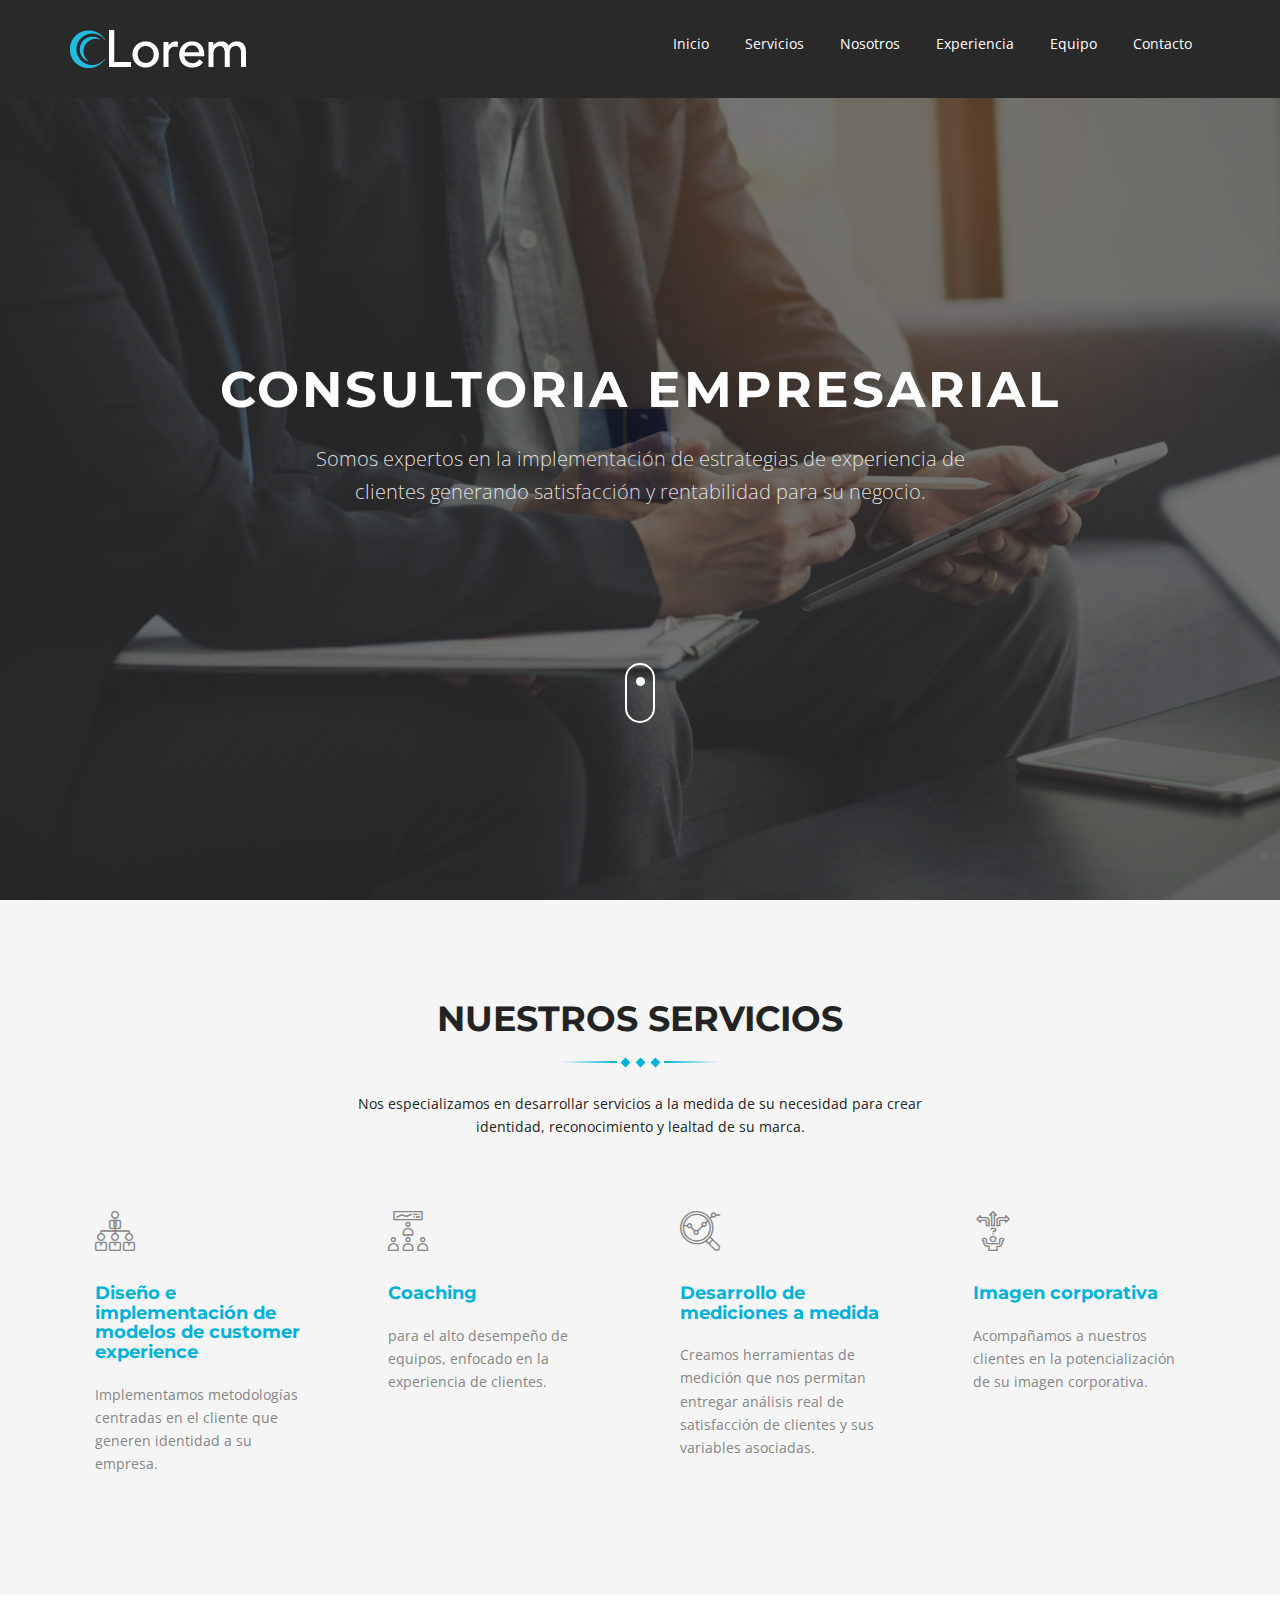
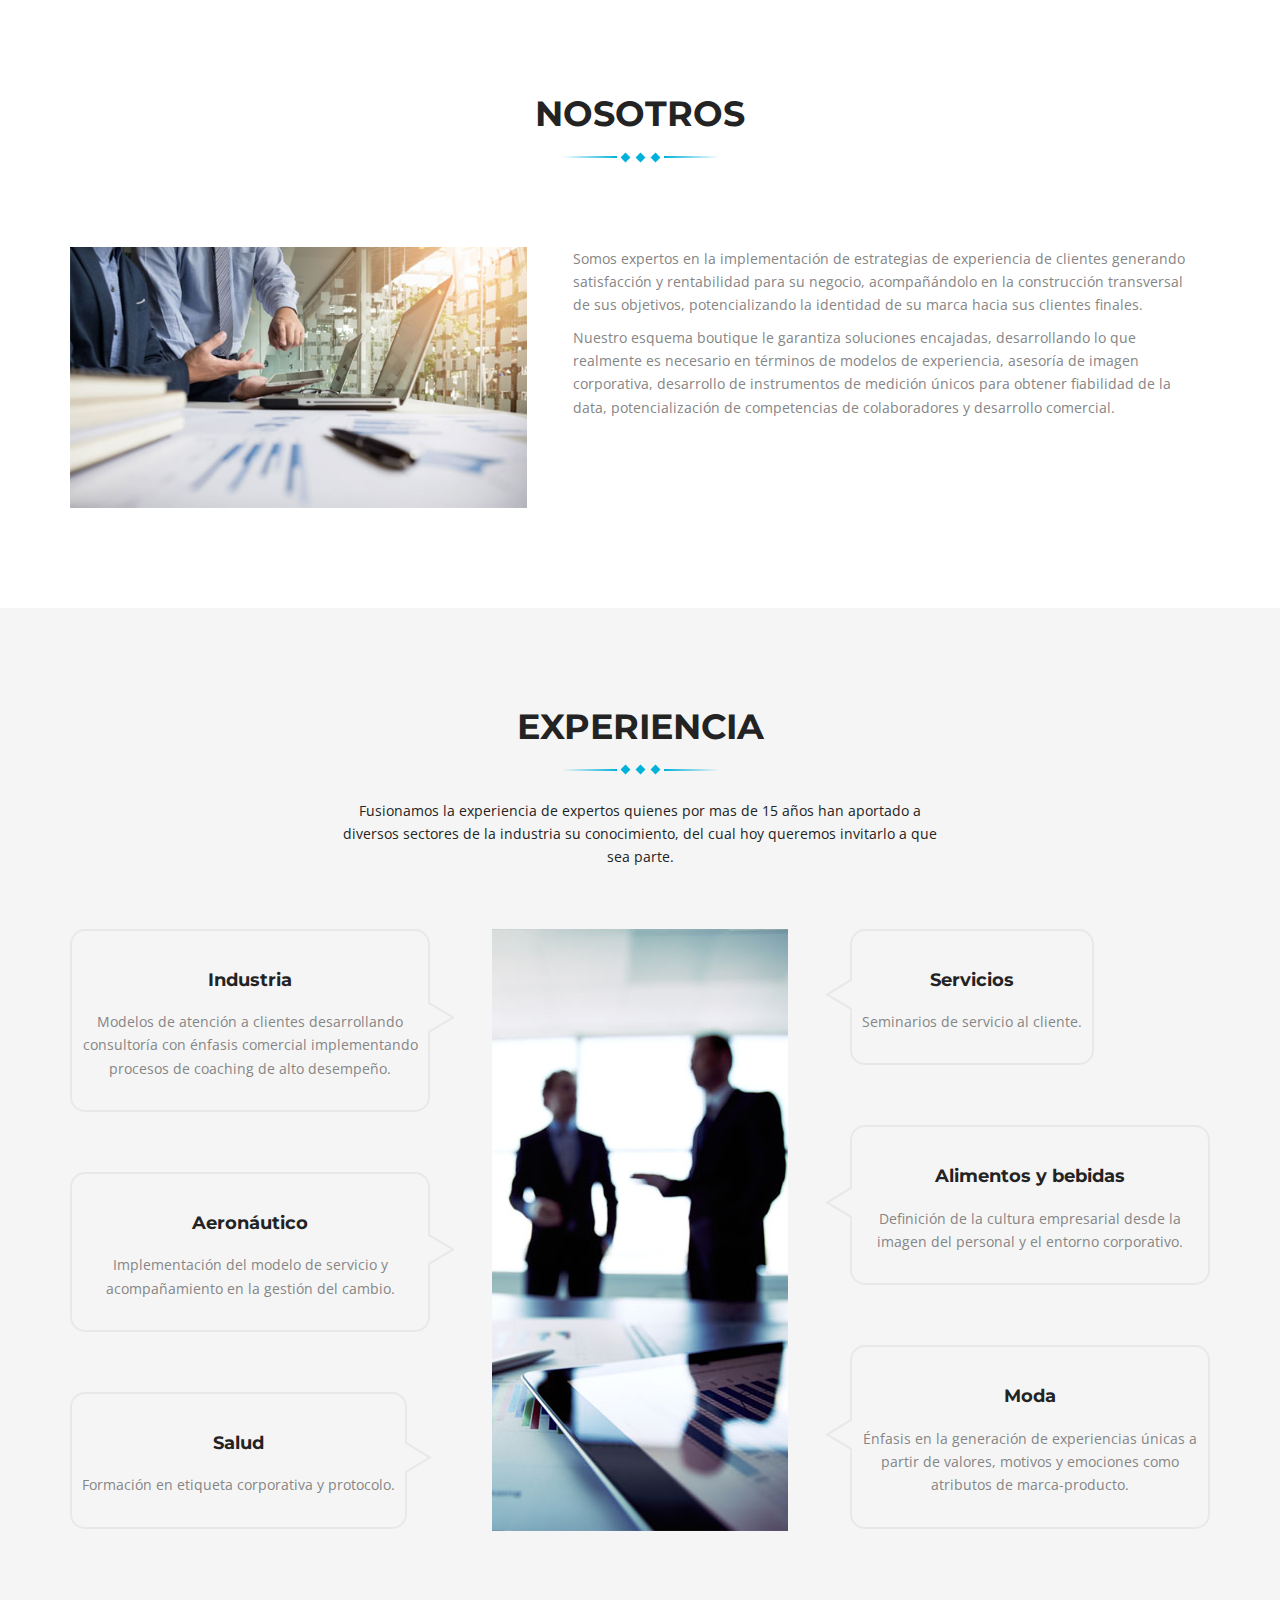
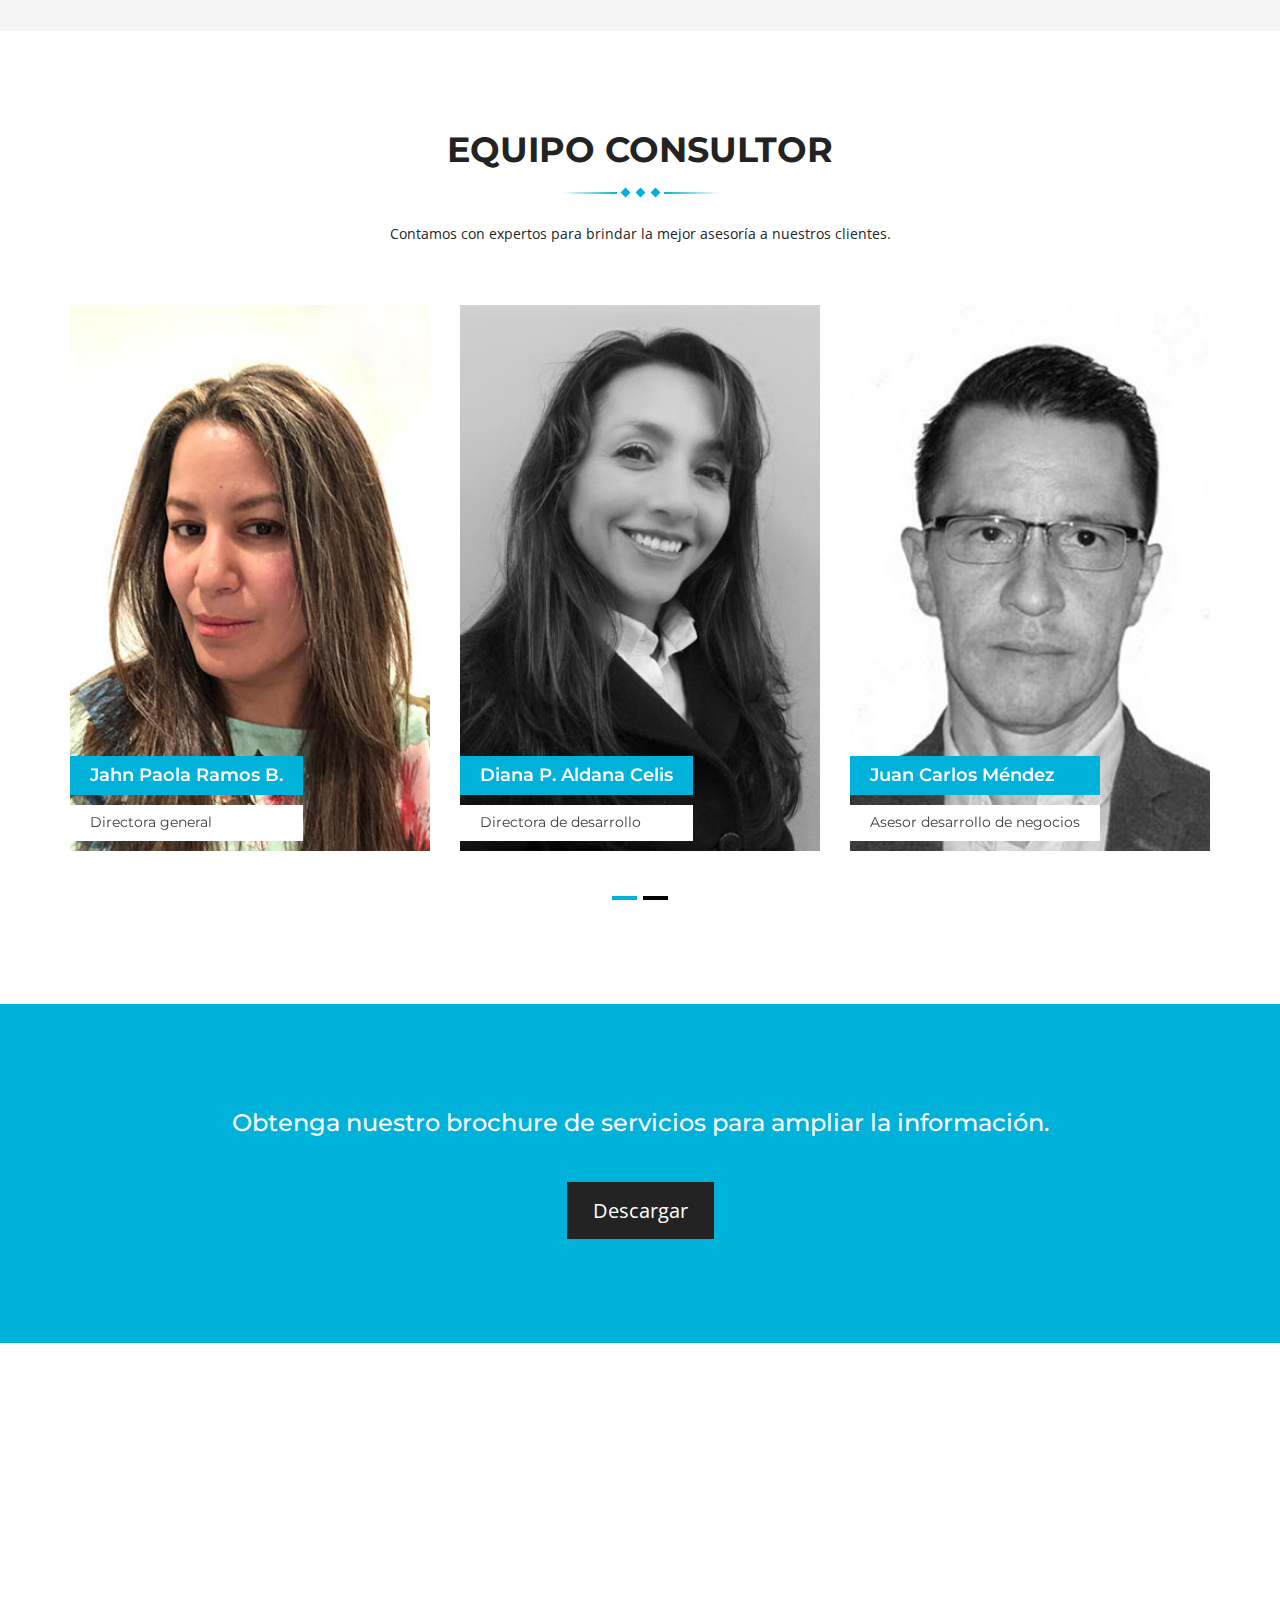
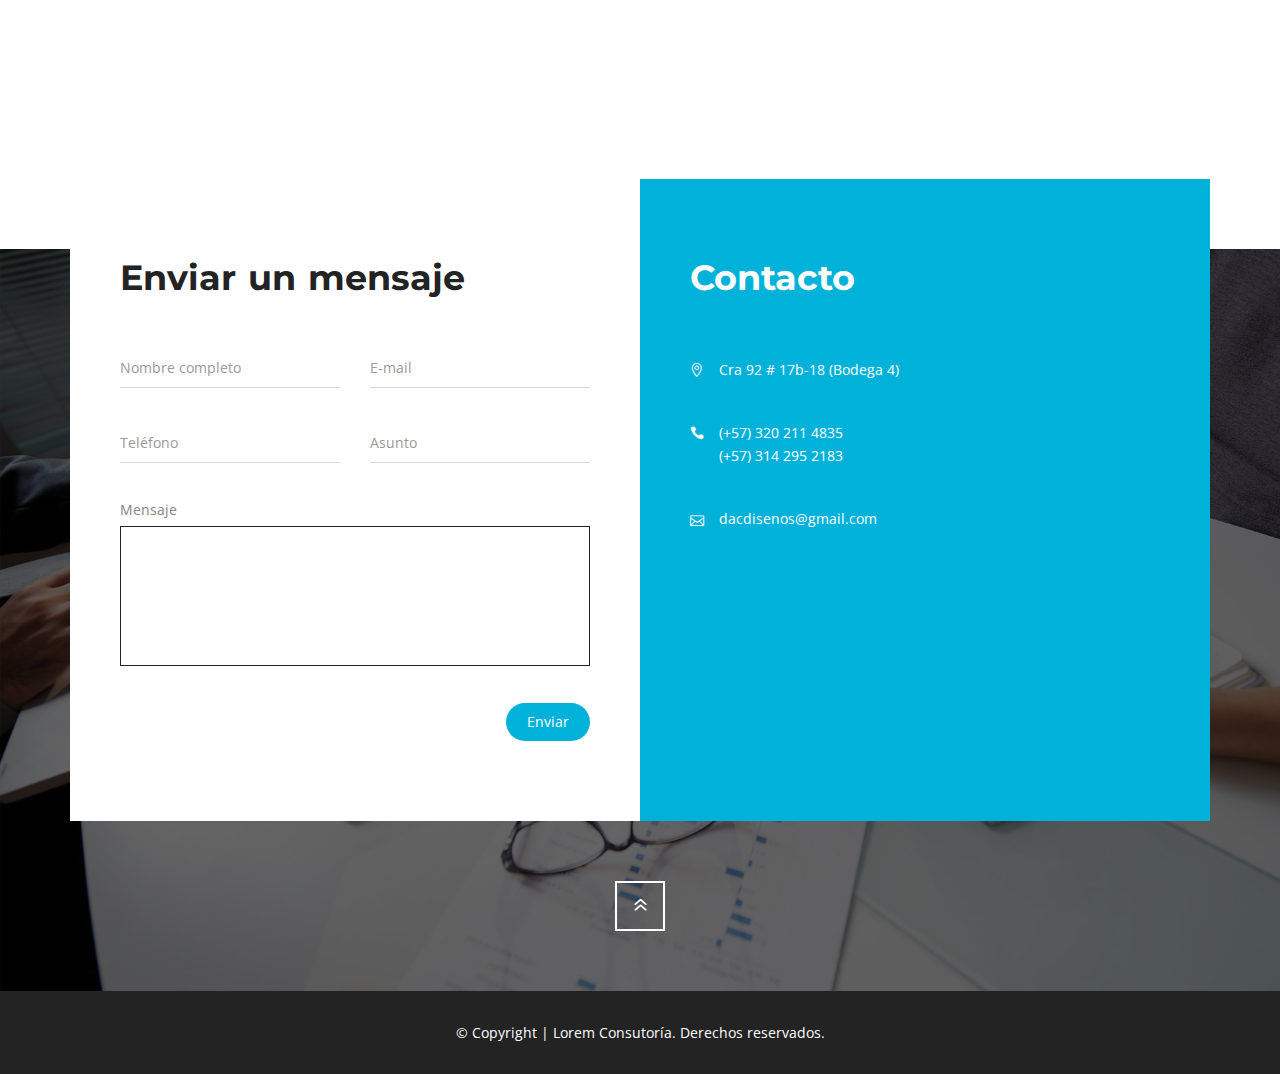
==== commit 59890eaa: "Update index.html" ====
--- a/index.html
+++ b/index.html
@@ -540,7 +540,7 @@
                         </div>
                         <div class="cont-review">
                             <span aria-hidden="true" class="icon_mail_alt"></span>
-                            <p class="pad-b-0">contacto@loremconsultoria.com
+                            <p class="pad-b-0">dacdisenos@gmail.com
                         </div>
 <!--
                         <div class="footer-social-icon">
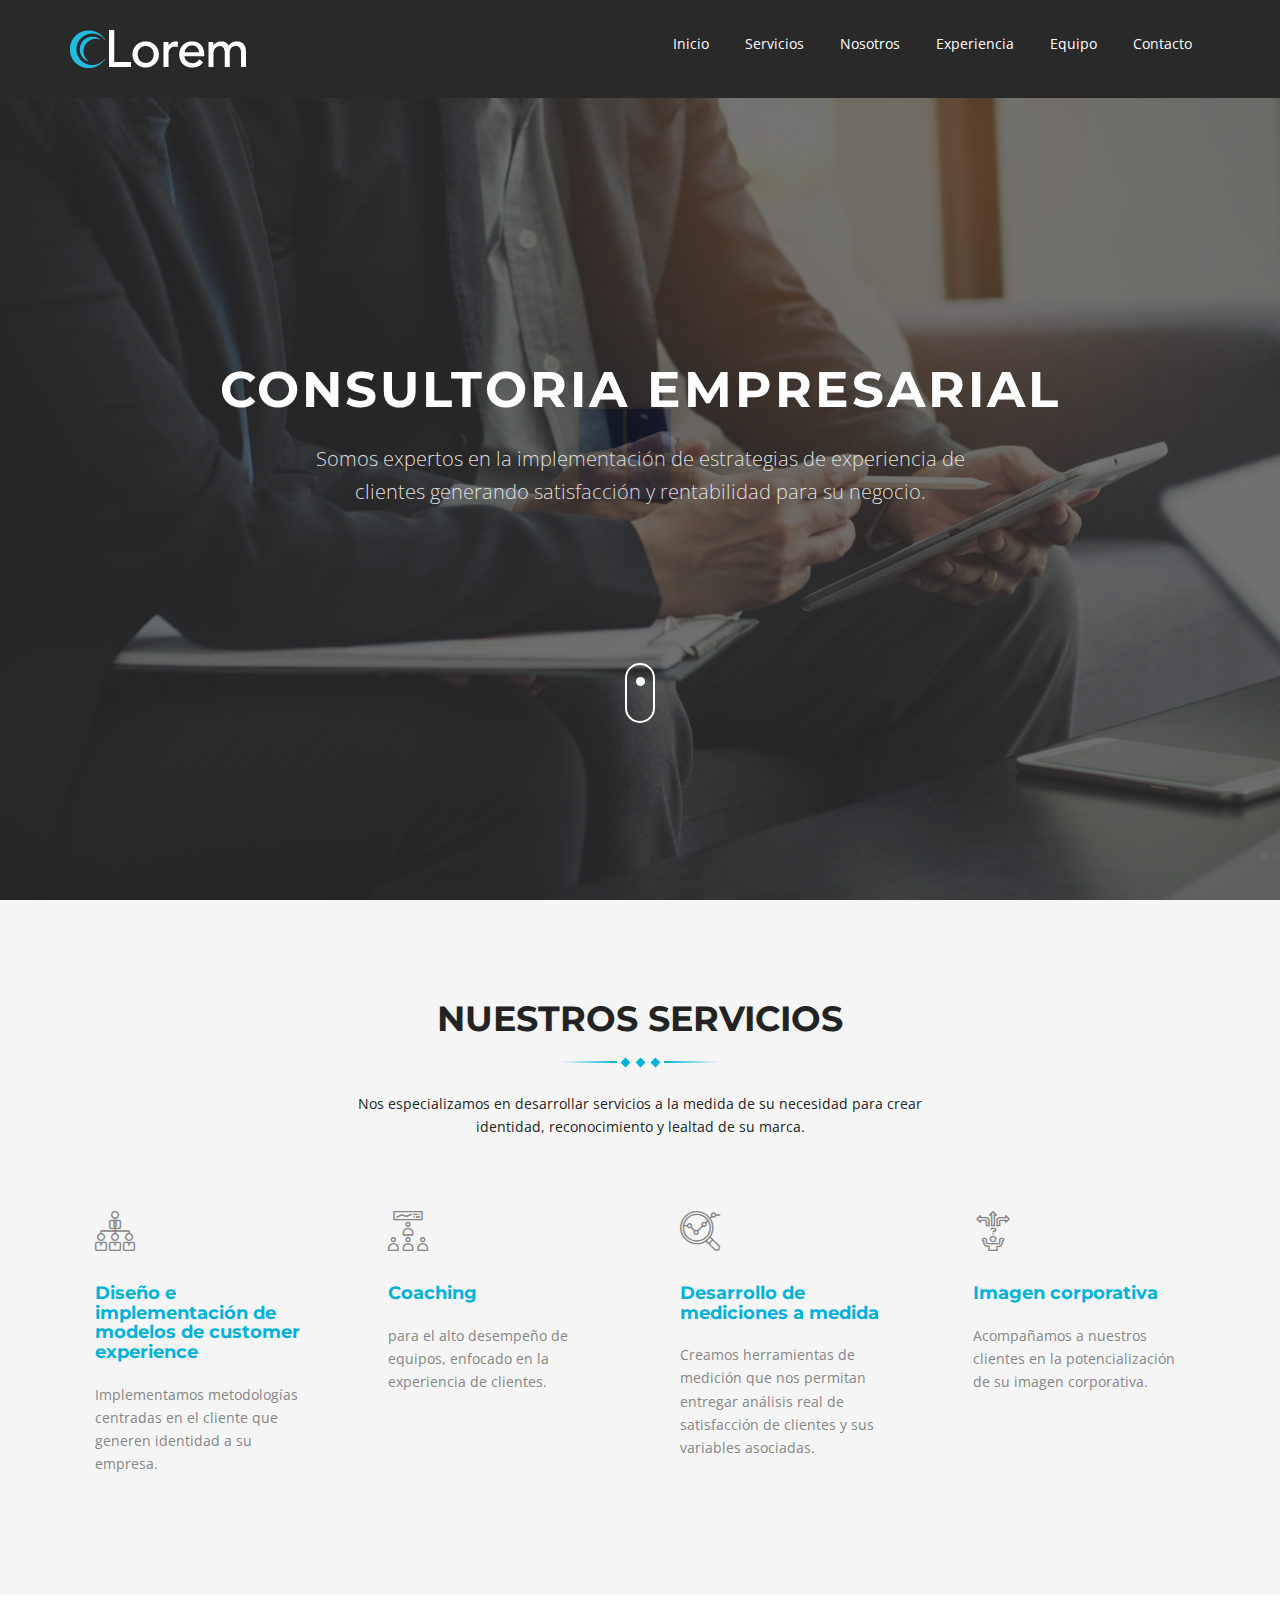
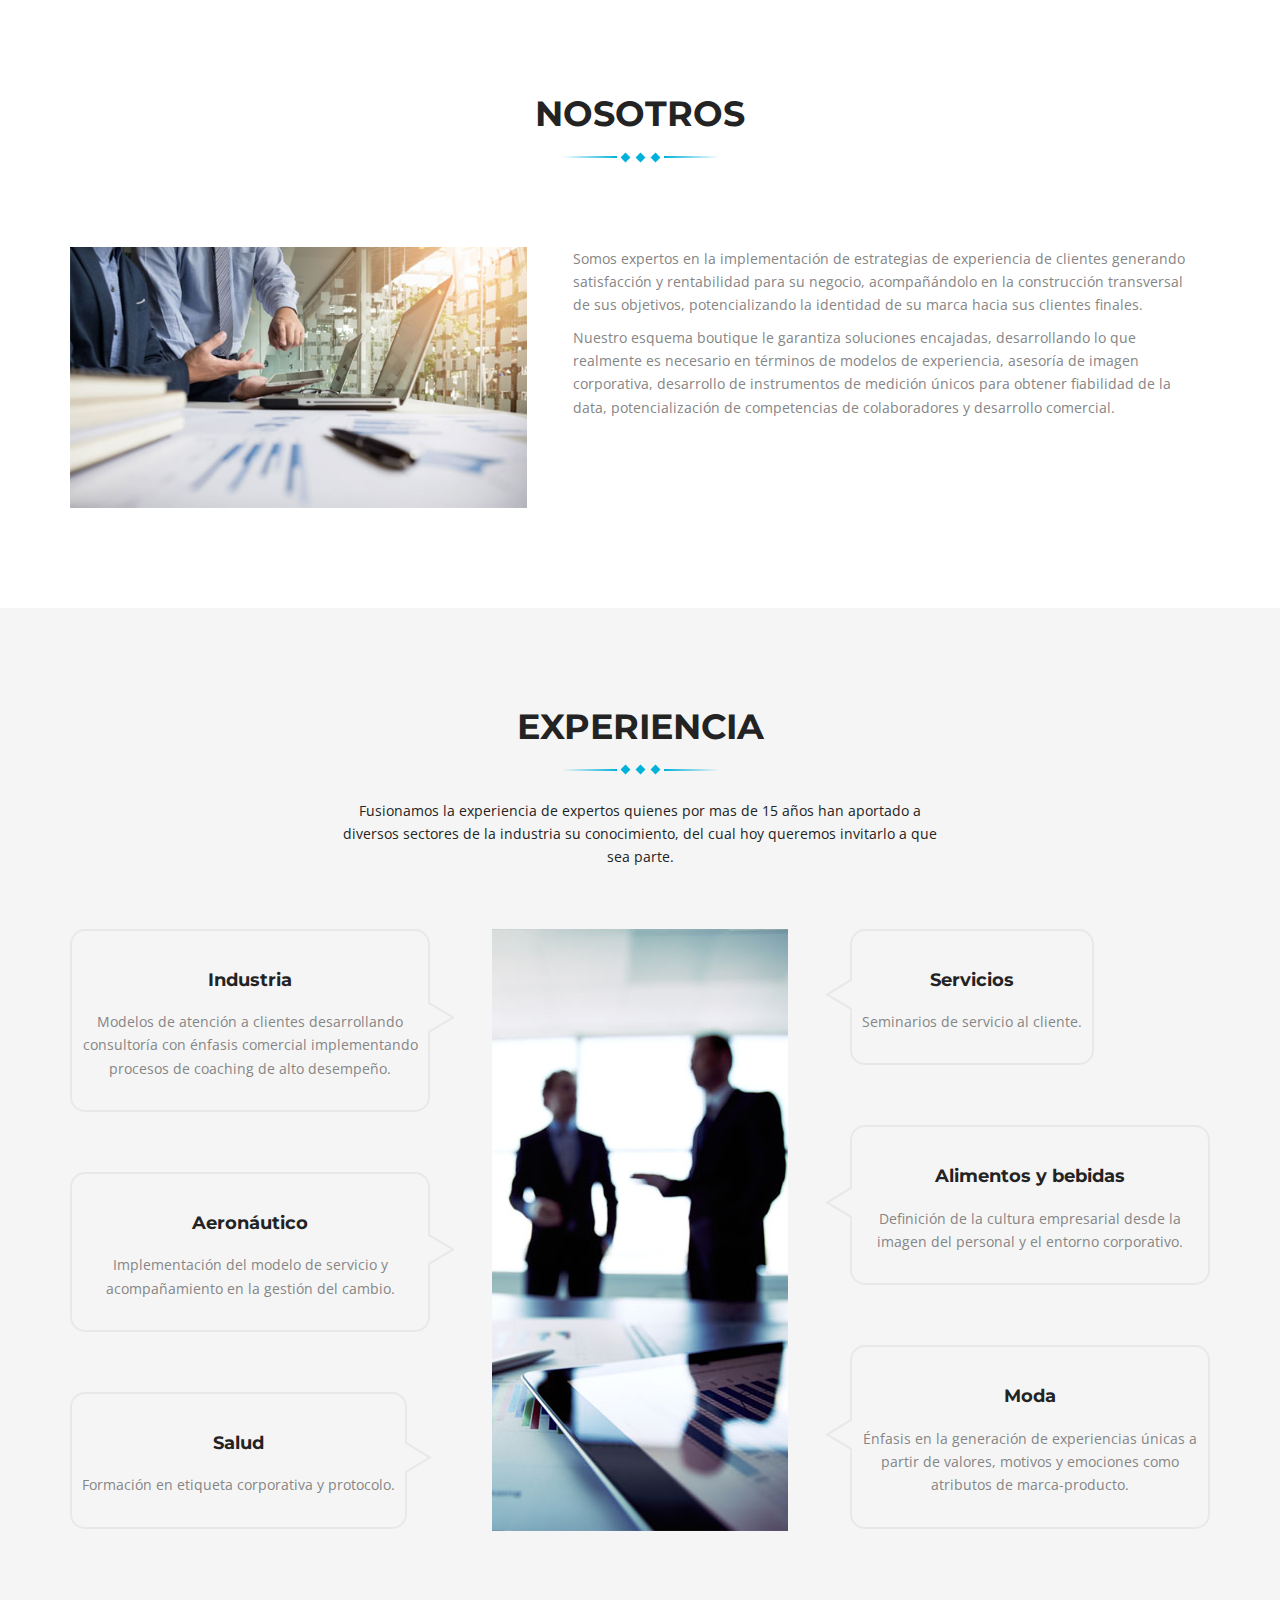
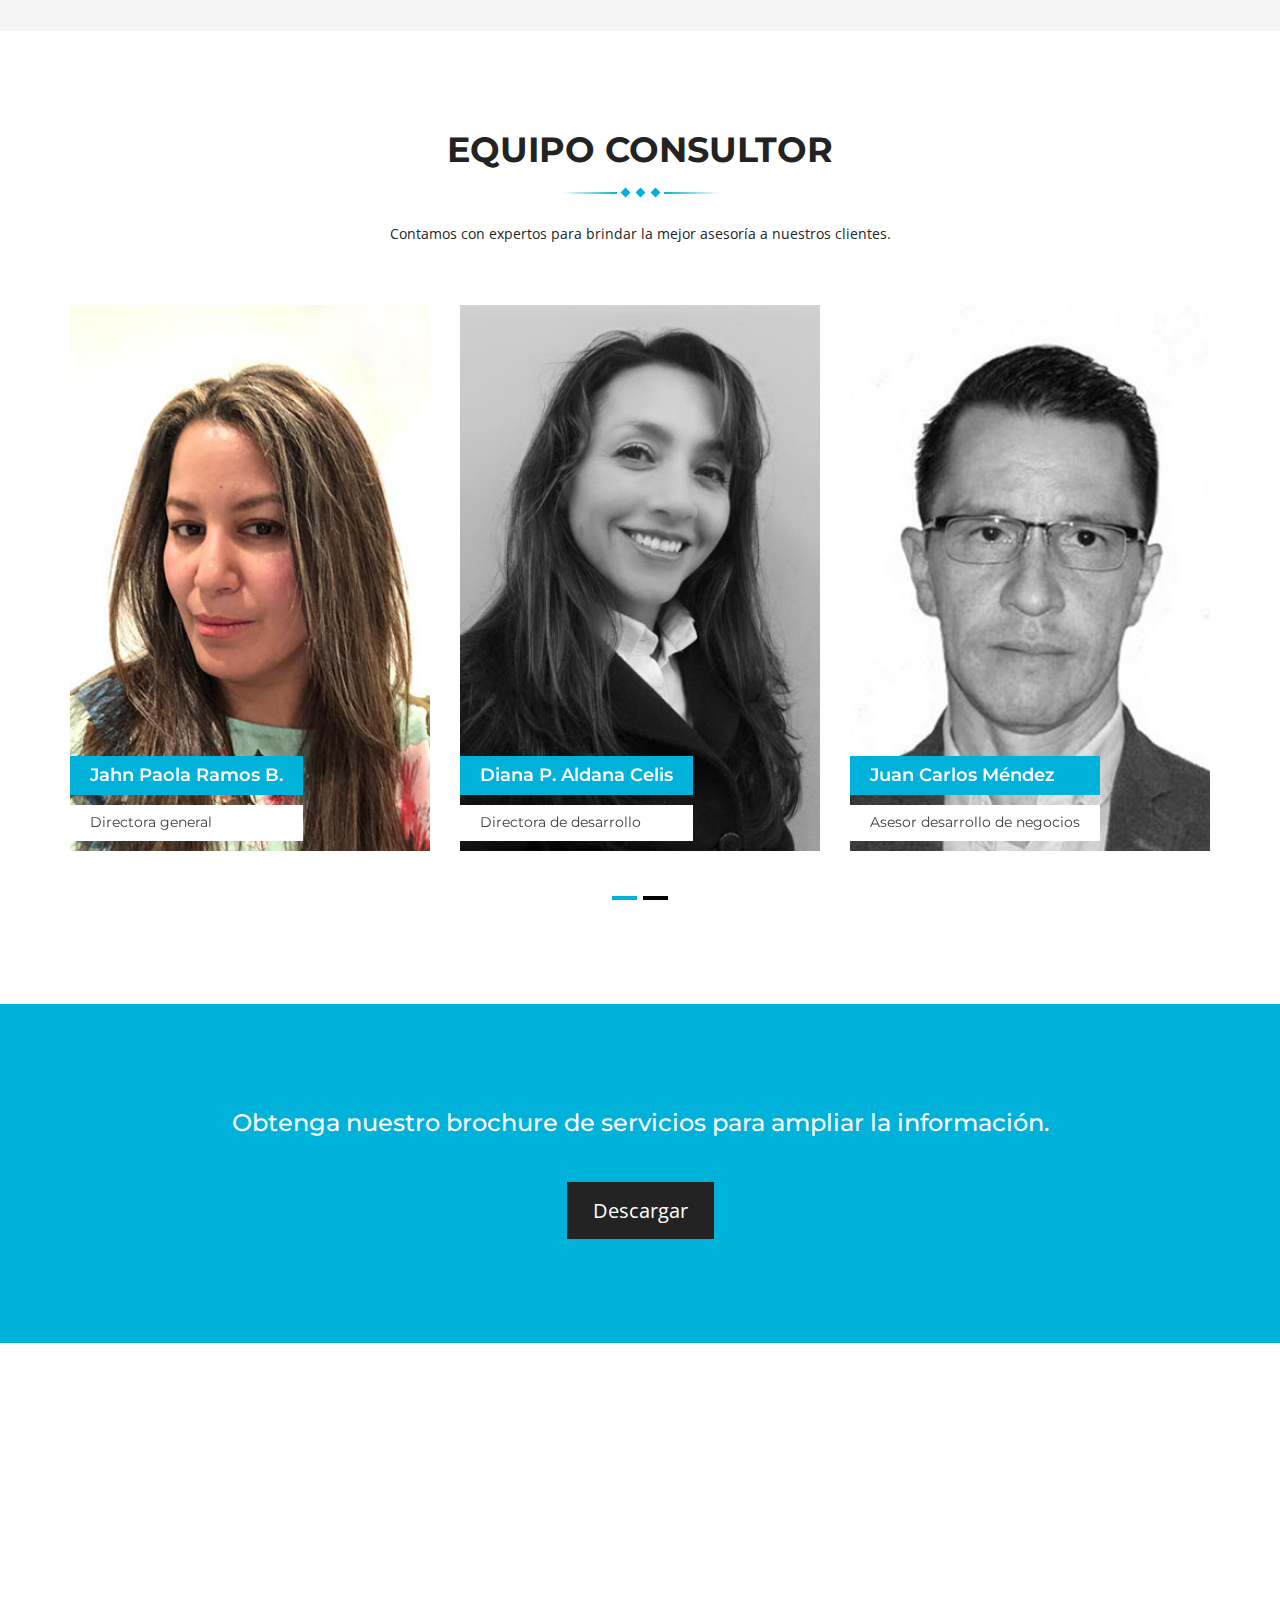
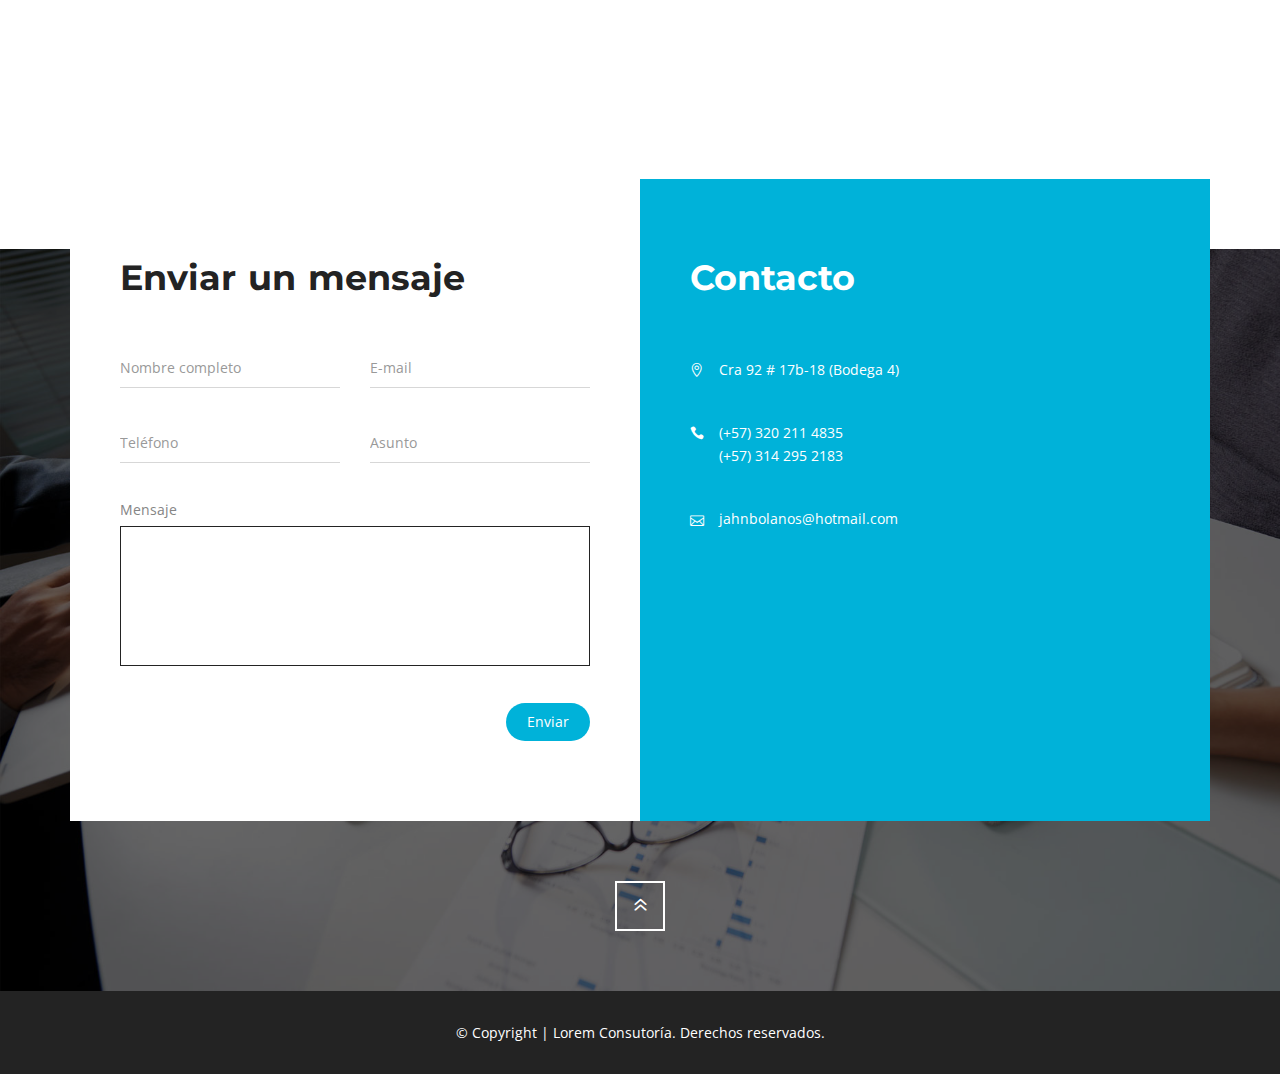
==== commit 9db7247d: "Update index.html" ====
--- a/index.html
+++ b/index.html
@@ -540,7 +540,7 @@
                         </div>
                         <div class="cont-review">
                             <span aria-hidden="true" class="icon_mail_alt"></span>
-                            <p class="pad-b-0">dacdisenos@gmail.com
+                            <p class="pad-b-0">jahnbolanos@hotmail.com
                         </div>
 <!--
                         <div class="footer-social-icon">
